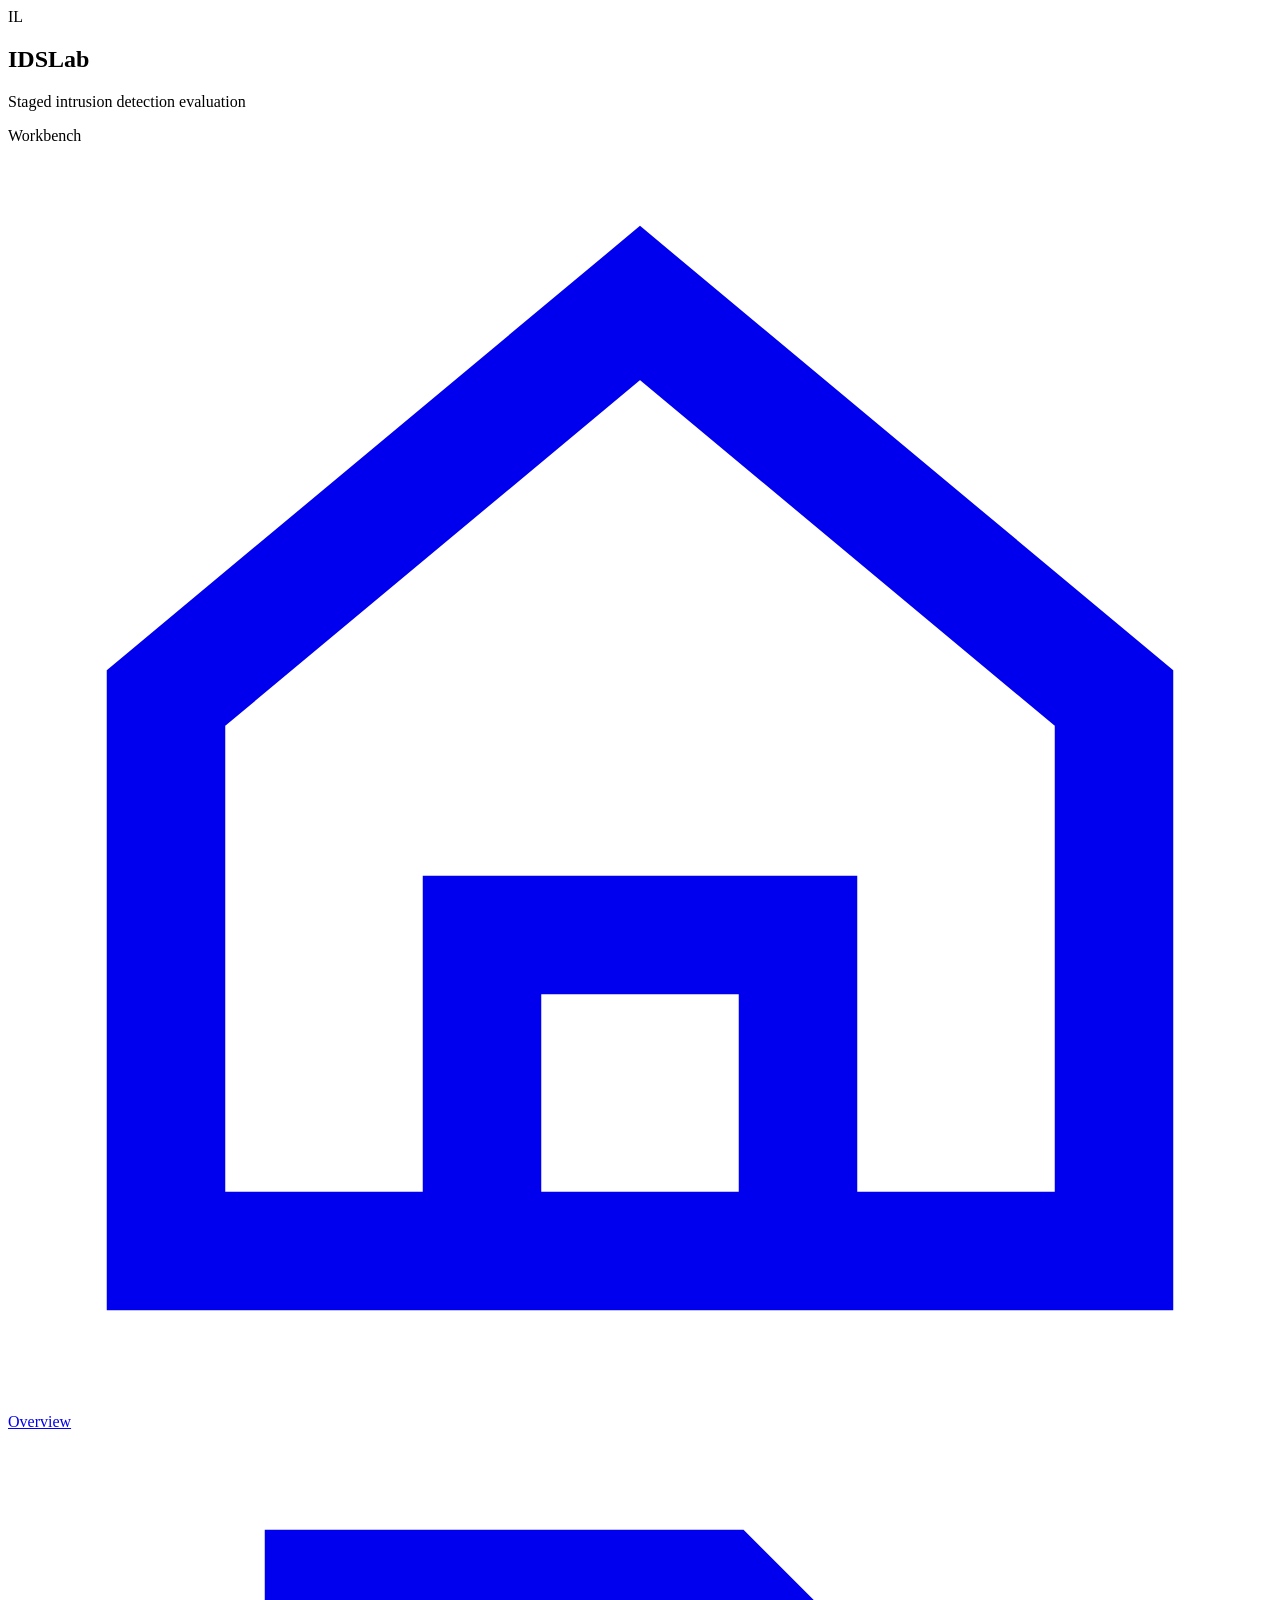
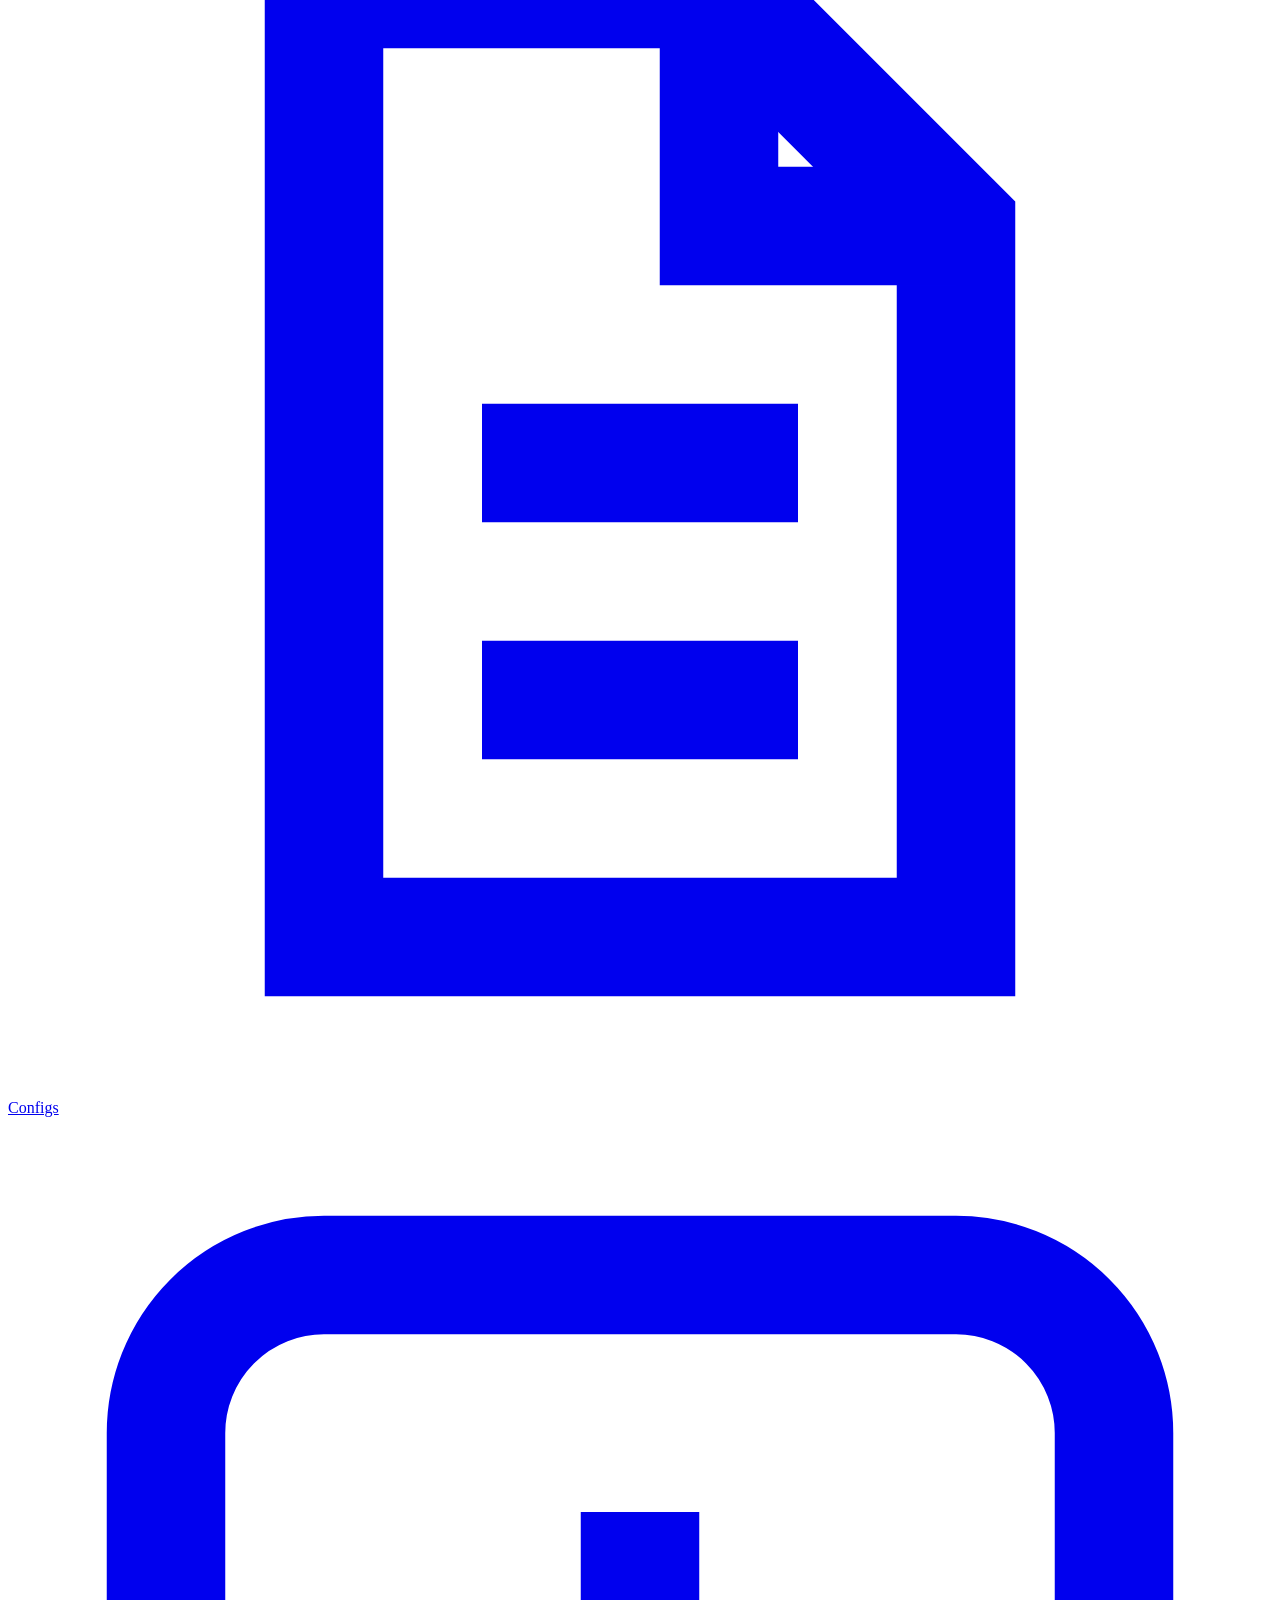
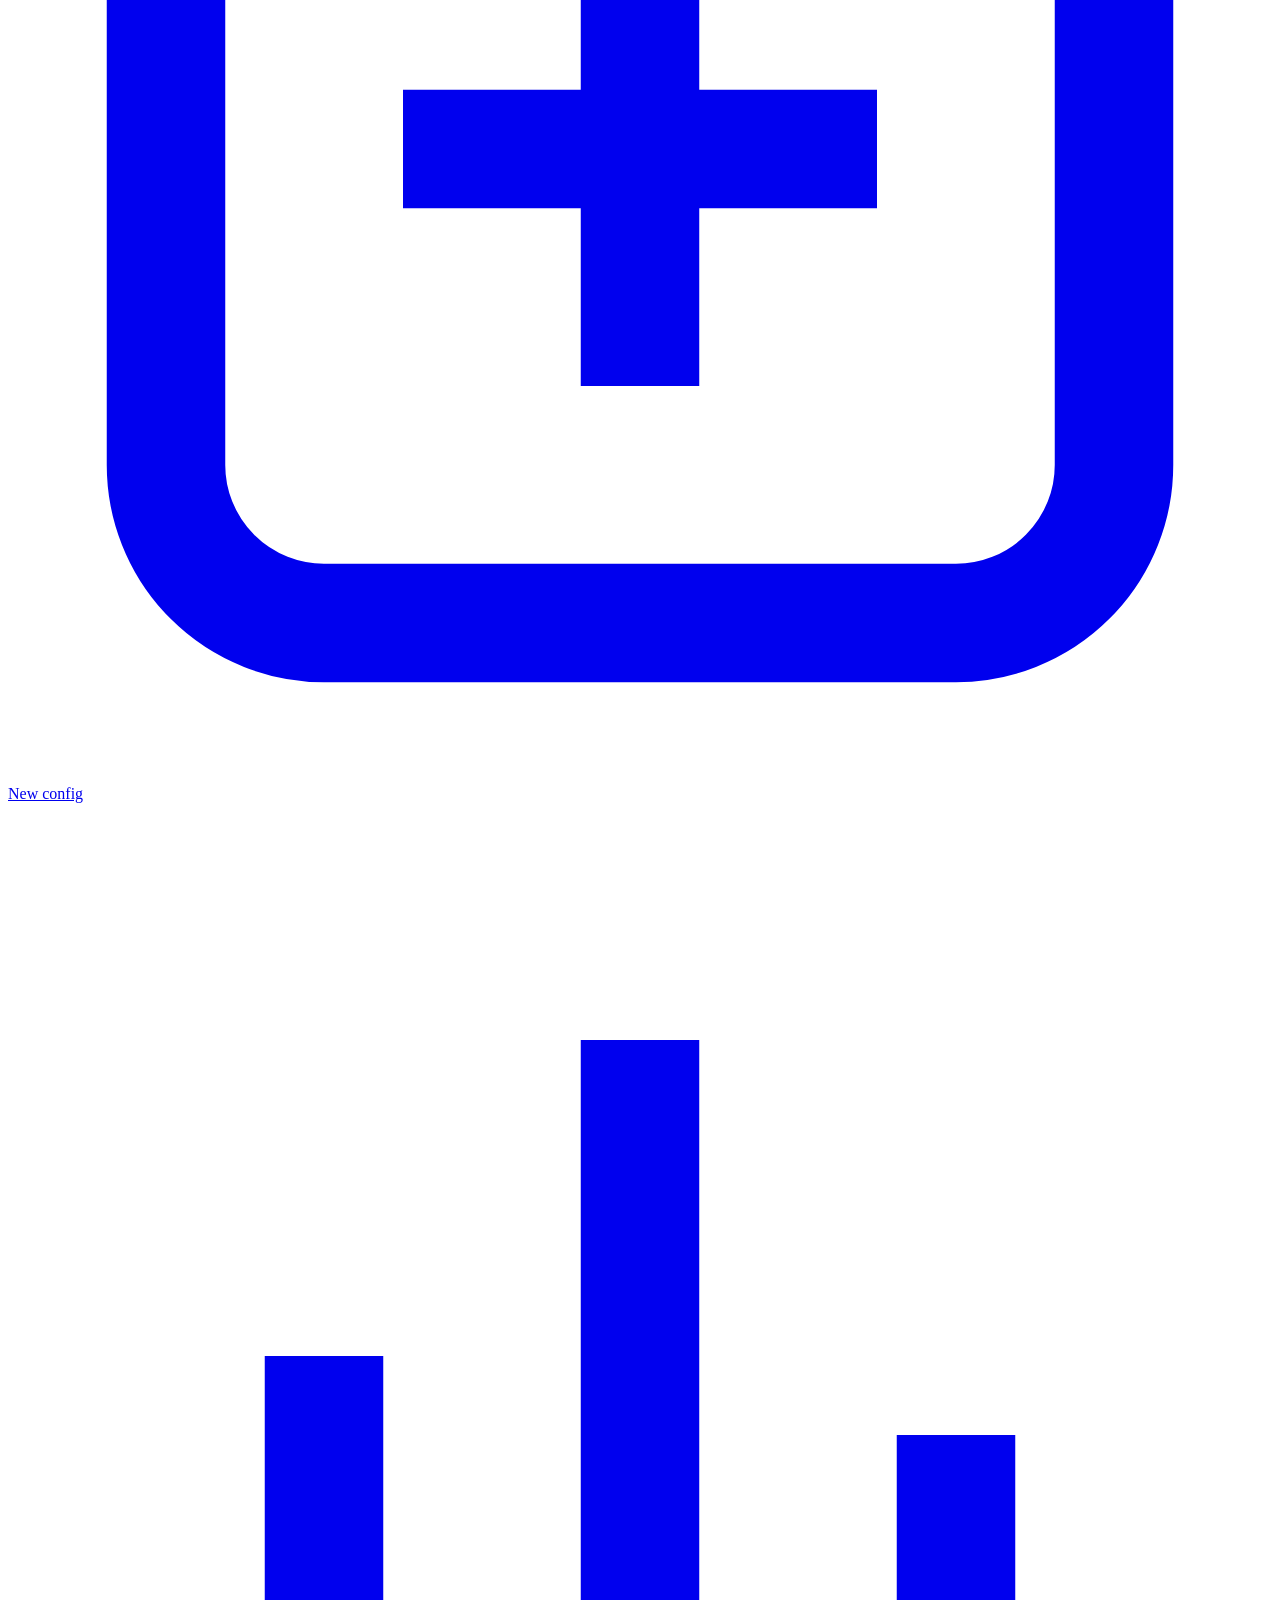
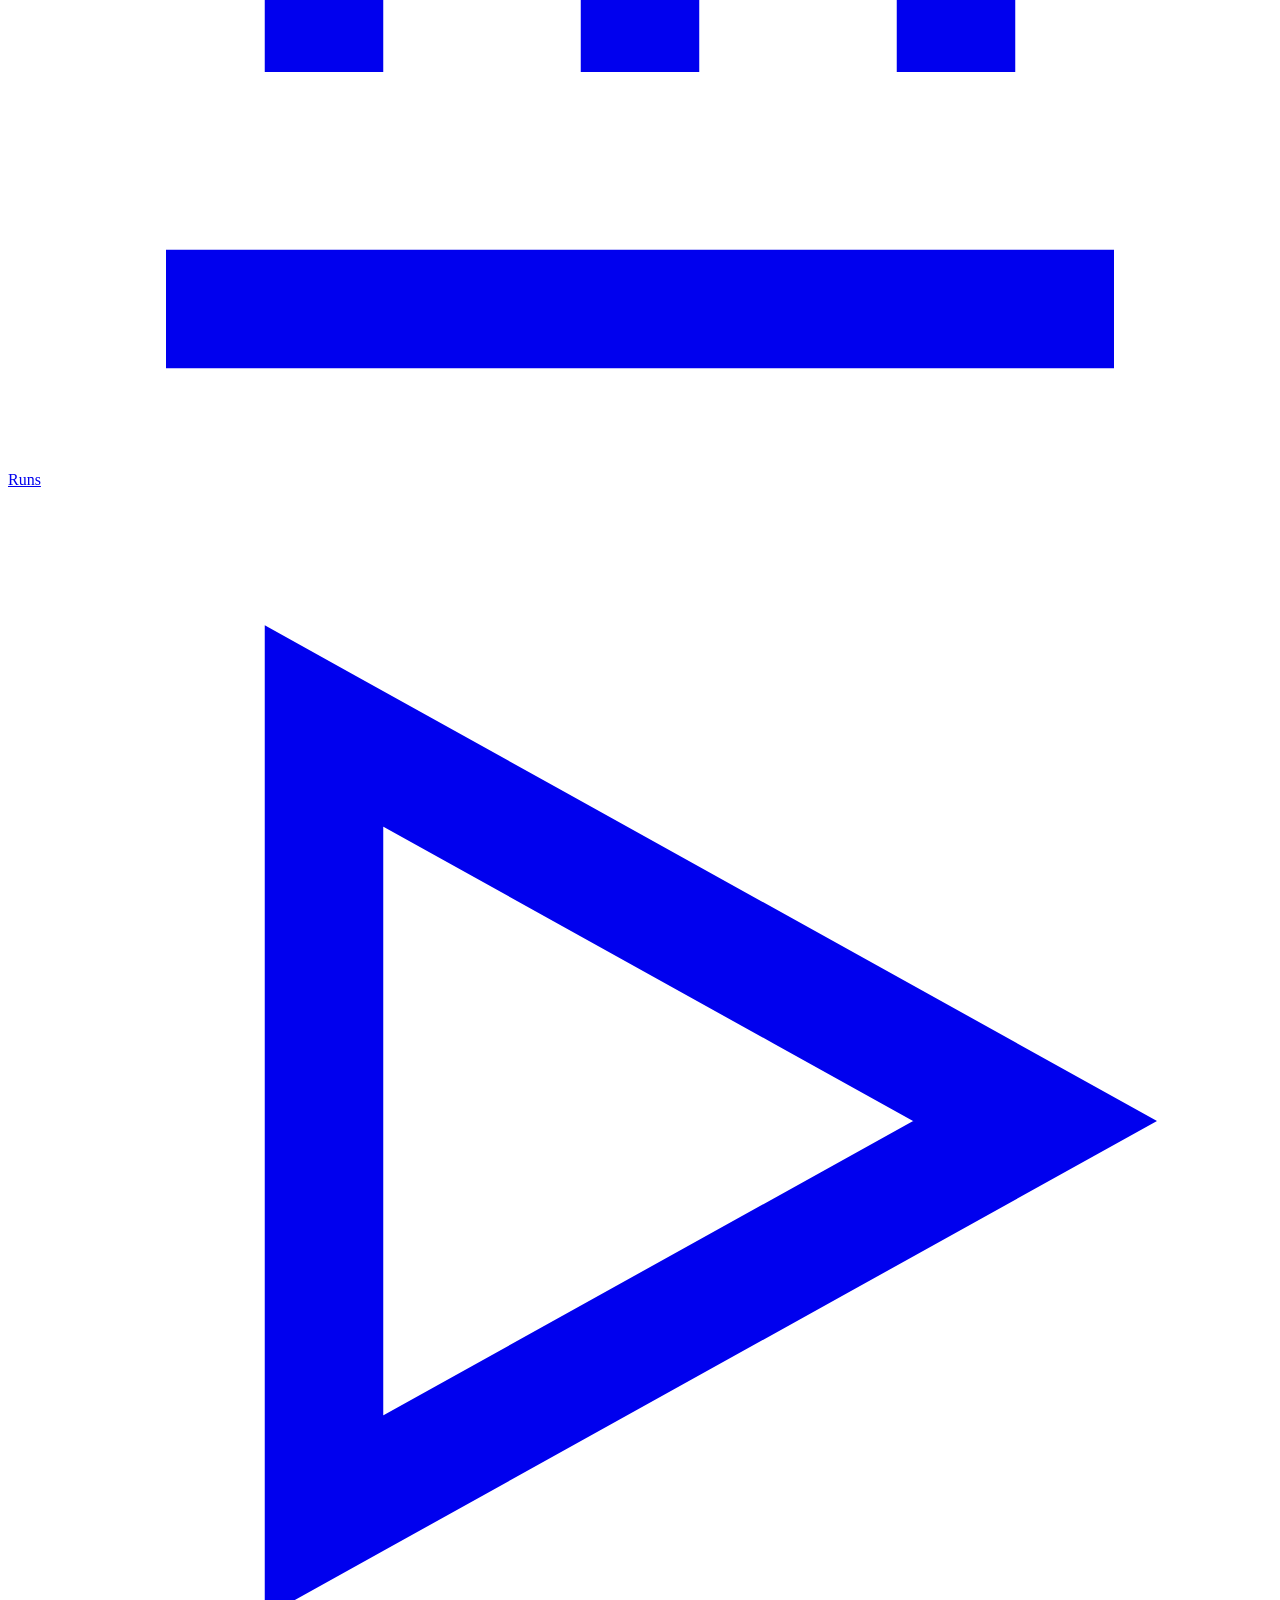
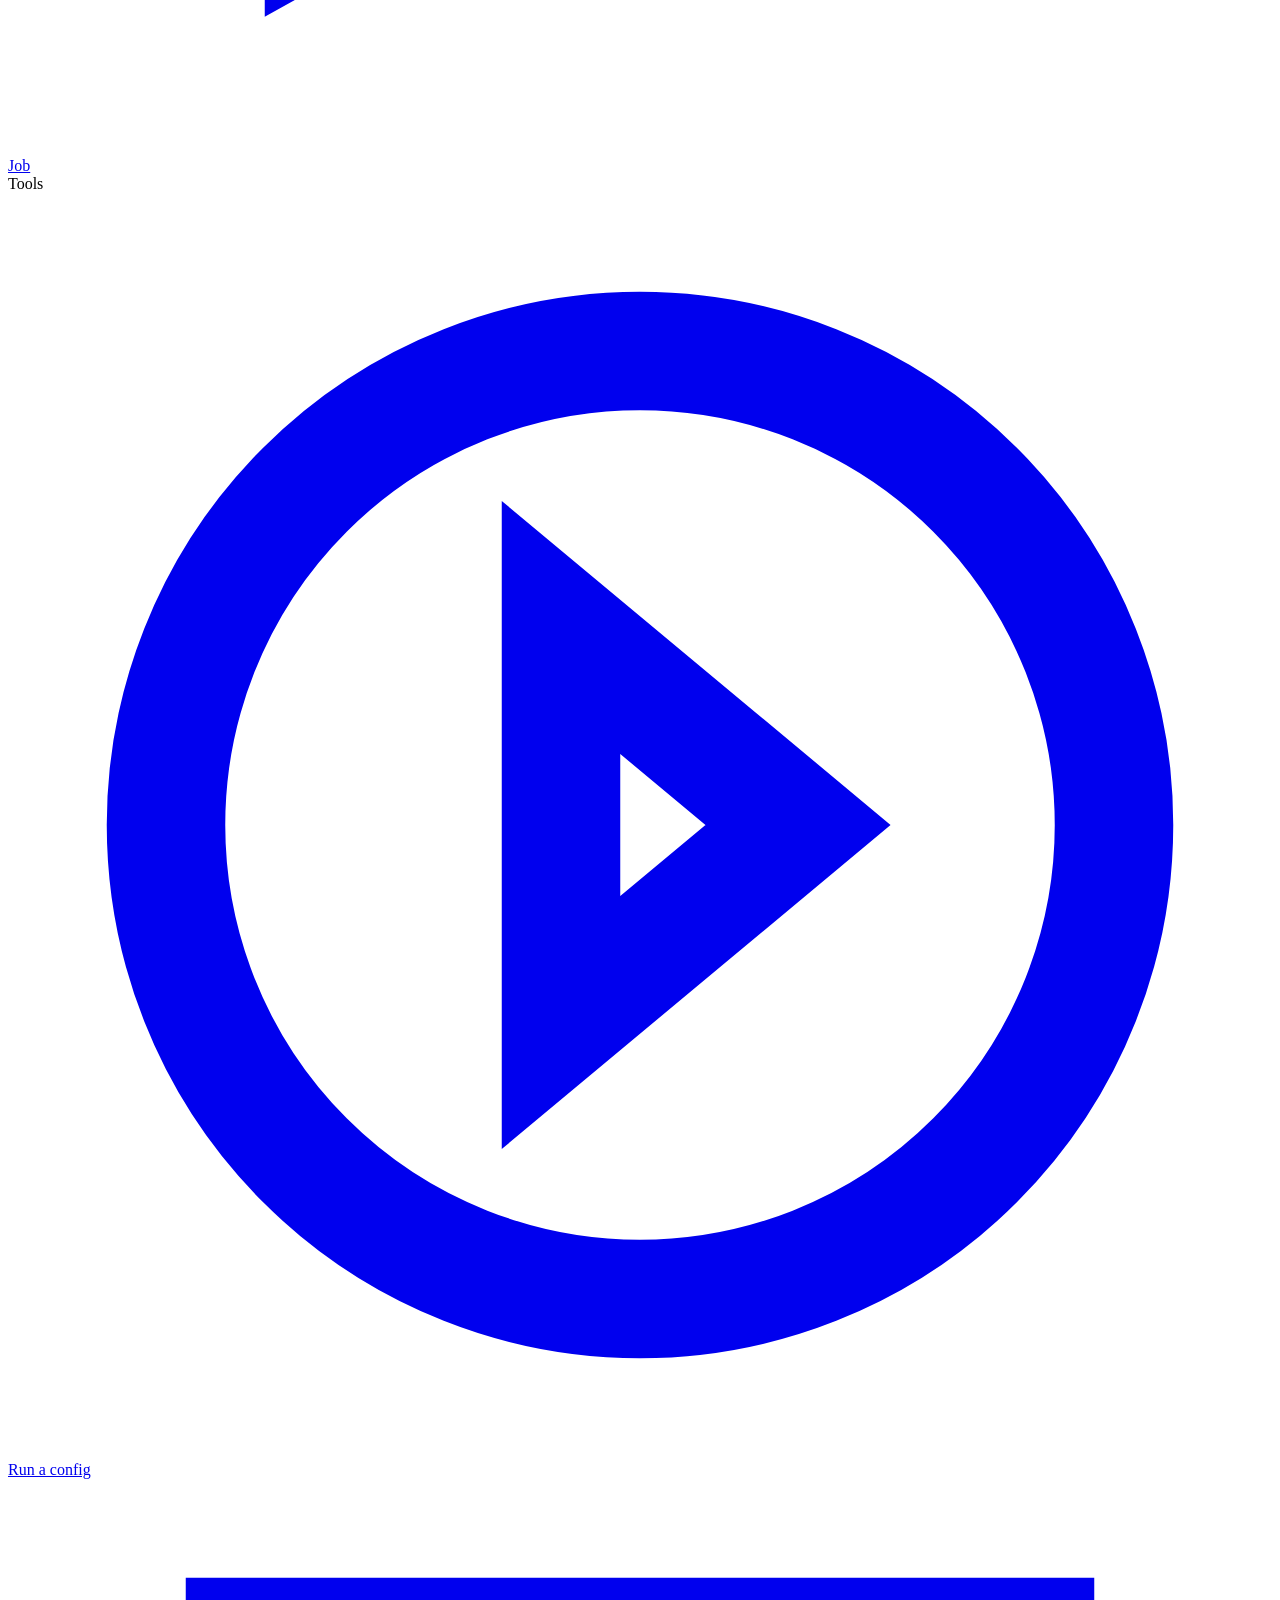
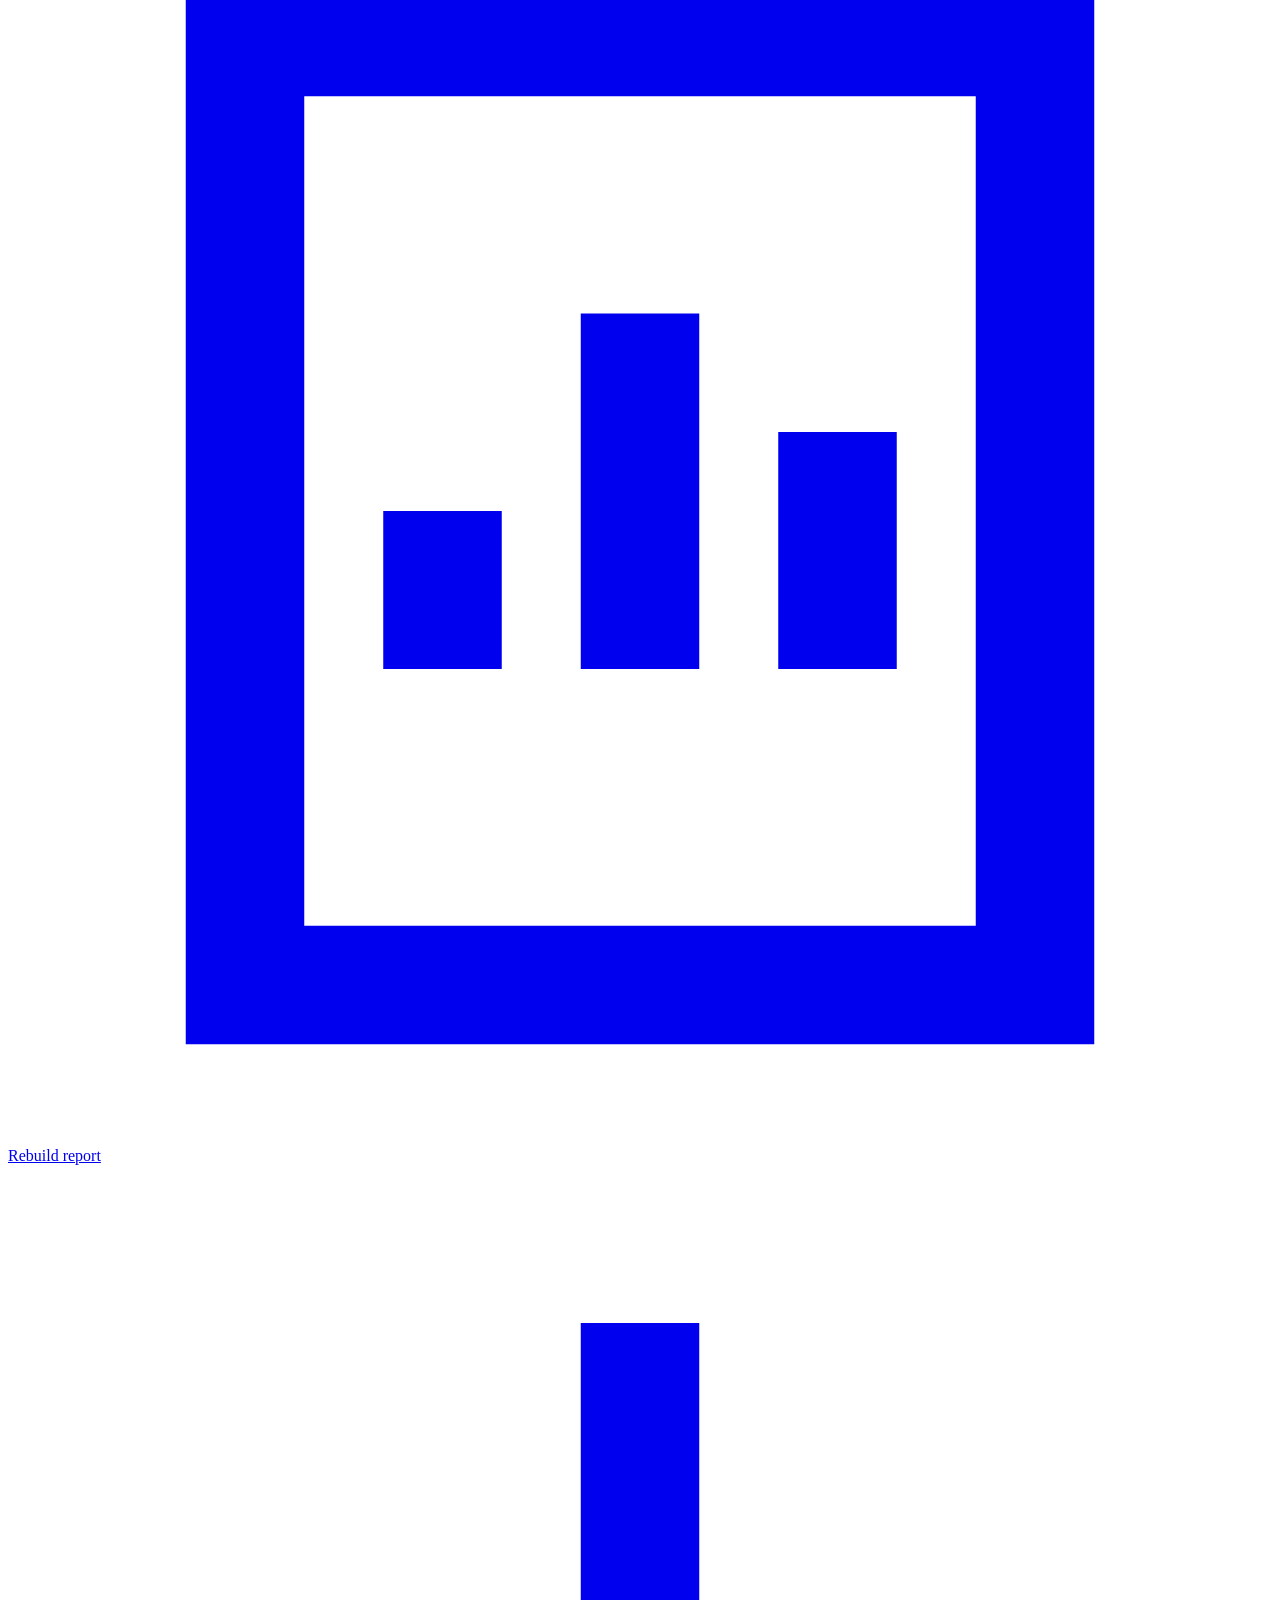
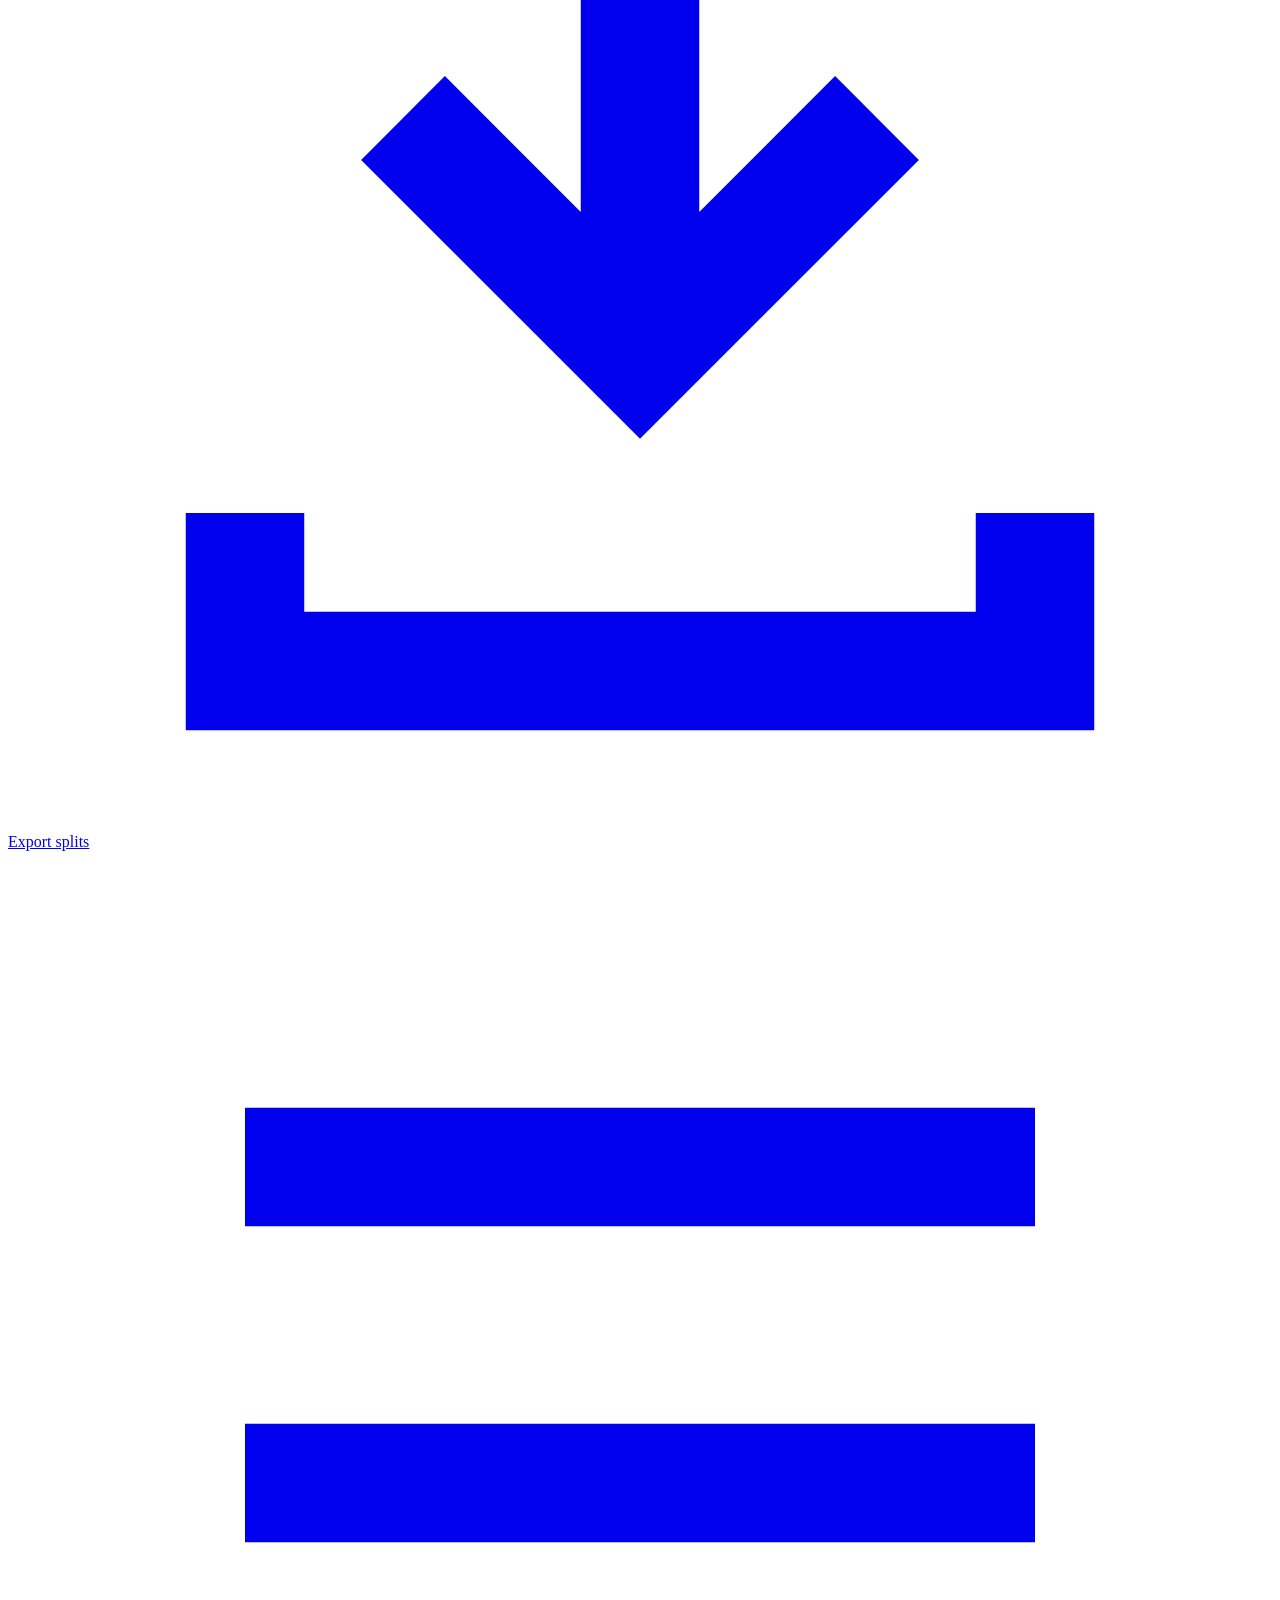
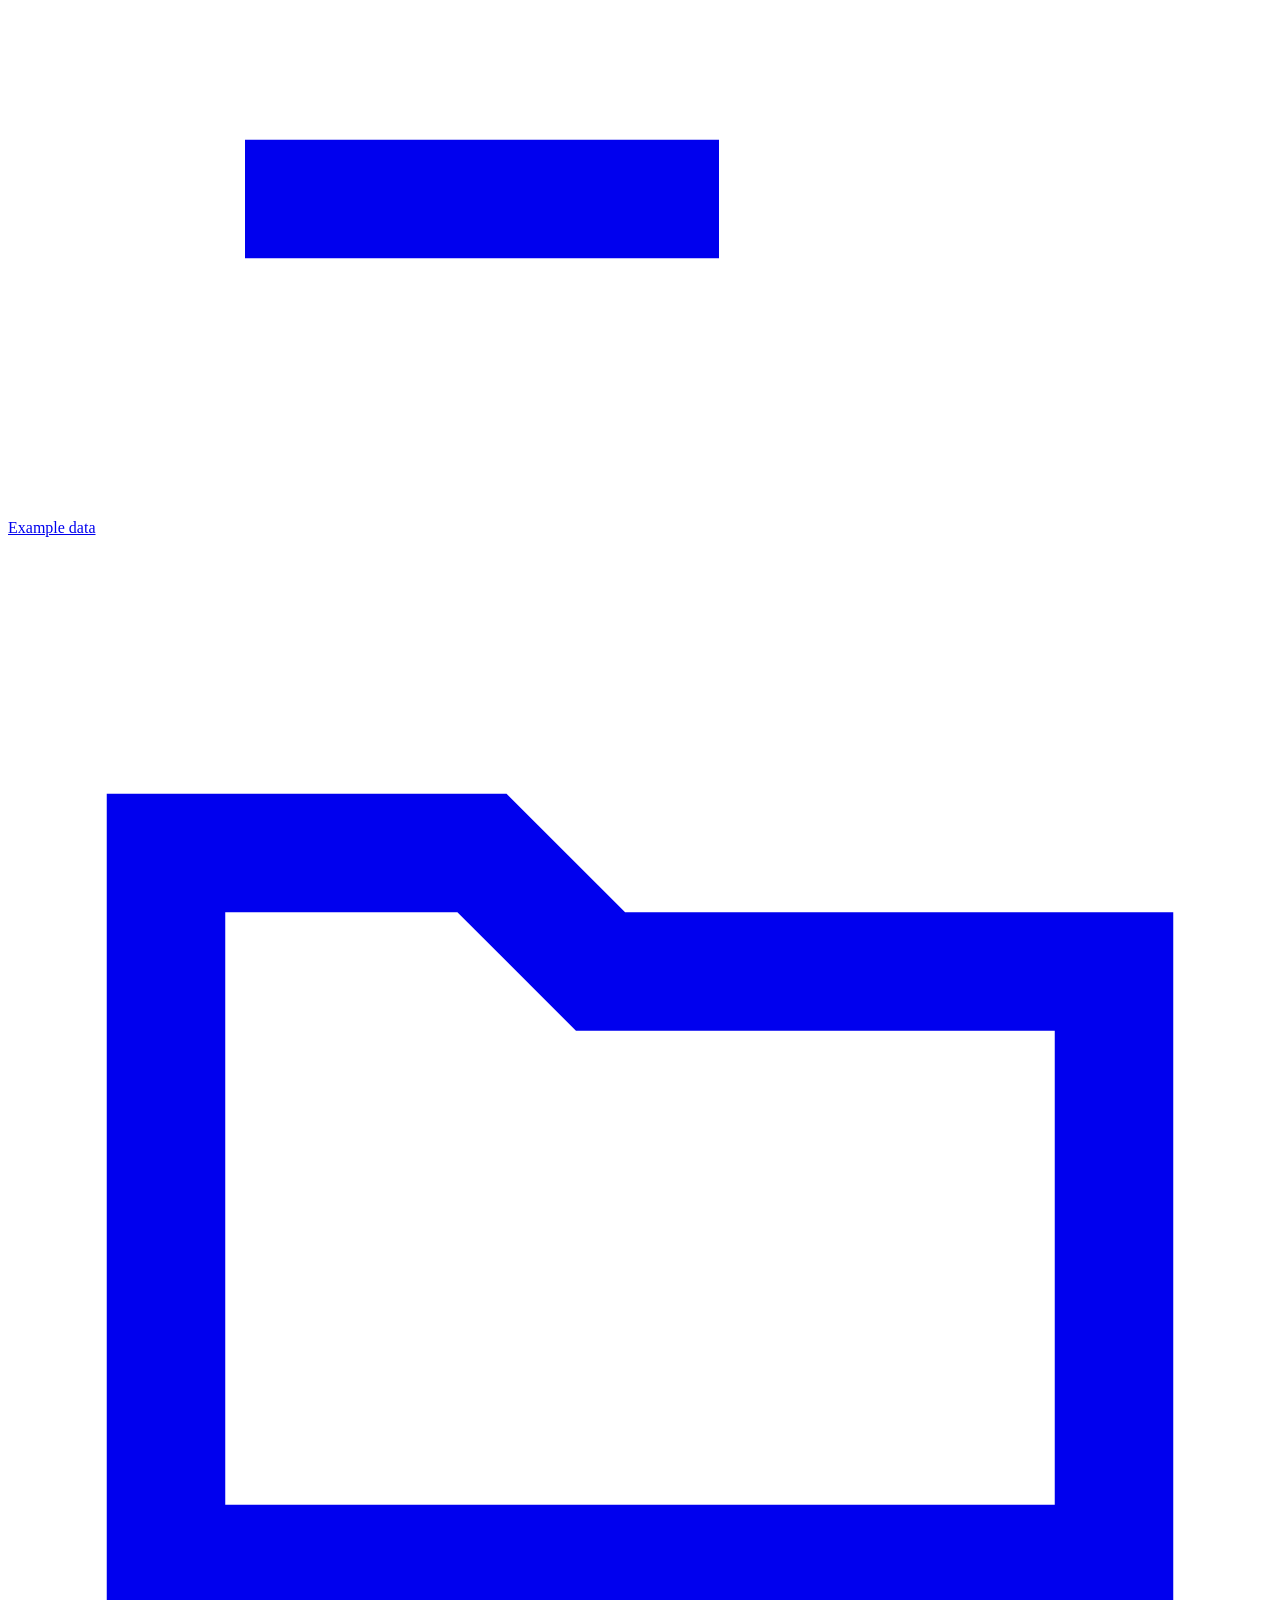
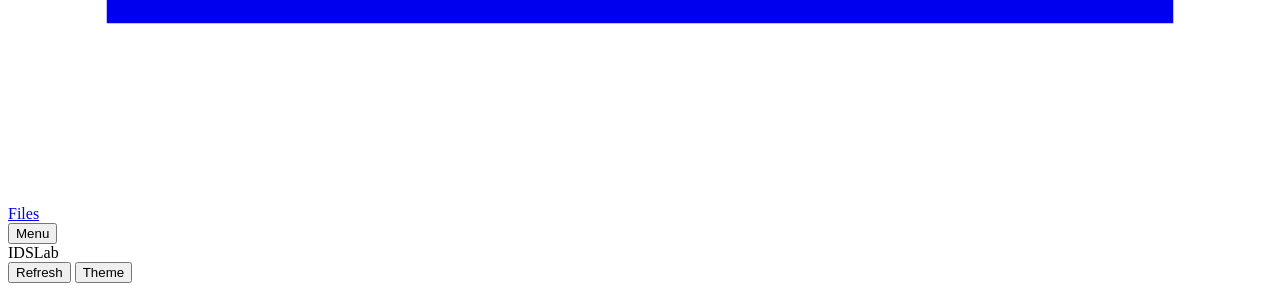
==== src/idslab/dashboard/static/index.html @ fff51536 "Add web dashboard covering every CLI command idslab dashboard serves a local page over one workspace" ====
<!doctype html>
<!-- SPDX-License-Identifier: AGPL-3.0-or-later -->
<!-- Copyright (C) 2026 hashtagRR -->
<html lang="en">
<head>
<meta charset="utf-8">
<meta name="viewport" content="width=device-width, initial-scale=1">
<title>IDSLab Dashboard</title>
<link rel="icon" href="data:,">
<link rel="stylesheet" href="/static/styles.css">
</head>
<body>
<div class="app" id="app">
  <aside class="sidebar" id="sidebar">
    <div class="brand">
      <div class="brand-mark">IL</div>
      <div><h1>IDSLab</h1><p>Staged intrusion detection evaluation</p></div>
    </div>
    <nav class="nav" aria-label="Main">
      <div class="nav-label">Workbench</div>
      <a href="#/" data-nav="overview"><svg viewBox="0 0 16 16" fill="none" stroke="currentColor" stroke-width="1.5"><path d="M2 7l6-5 6 5v7H2z"/><path d="M6 14v-4h4v4"/></svg><span>Overview</span></a>
      <a href="#/configs" data-nav="configs"><svg viewBox="0 0 16 16" fill="none" stroke="currentColor" stroke-width="1.5"><path d="M4 2h5l3 3v9H4z"/><path d="M9 2v3h3M6 8h4M6 11h4"/></svg><span>Configs</span></a>
      <a href="#/new" data-nav="new"><svg viewBox="0 0 16 16" fill="none" stroke="currentColor" stroke-width="1.5"><rect x="2" y="2" width="12" height="12" rx="2"/><path d="M8 5v6M5 8h6"/></svg><span>New config</span></a>
      <a href="#/runs" data-nav="runs"><svg viewBox="0 0 16 16" fill="none" stroke="currentColor" stroke-width="1.5"><path d="M2 14h12M4 11V7M8 11V3M12 11V8"/></svg><span>Runs</span></a>
      <a href="#/job" data-nav="job"><svg viewBox="0 0 16 16" fill="none" stroke="currentColor" stroke-width="1.5"><path d="M4 3l9 5-9 5z"/></svg><span>Job</span></a>
      <div class="nav-label">Tools</div>
      <a href="#/command/run" data-nav="command-run"><svg viewBox="0 0 16 16" fill="none" stroke="currentColor" stroke-width="1.5"><circle cx="8" cy="8" r="6"/><path d="M7 5.5l3 2.5-3 2.5z"/></svg><span>Run a config</span></a>
      <a href="#/command/report" data-nav="command-report"><svg viewBox="0 0 16 16" fill="none" stroke="currentColor" stroke-width="1.5"><path d="M3 2h10v12H3z"/><path d="M5.5 10V8M8 10V5.5M10.5 10V7"/></svg><span>Rebuild report</span></a>
      <a href="#/command/export-splits" data-nav="command-export-splits"><svg viewBox="0 0 16 16" fill="none" stroke="currentColor" stroke-width="1.5"><path d="M8 2v8M5 7l3 3 3-3"/><path d="M3 12v2h10v-2"/></svg><span>Export splits</span></a>
      <a href="#/example" data-nav="example"><svg viewBox="0 0 16 16" fill="none" stroke="currentColor" stroke-width="1.5"><path d="M3 4h10M3 8h10M3 12h6"/></svg><span>Example data</span></a>
      <a href="#/files" data-nav="files"><svg viewBox="0 0 16 16" fill="none" stroke="currentColor" stroke-width="1.5"><path d="M2 4h4l1.5 1.5H14V13H2z"/></svg><span>Files</span></a>
    </nav>
    <div class="side-foot" id="side-foot"></div>
  </aside>
  <div class="main">
    <header class="topbar">
      <button class="btn small menu-btn" id="menu-btn" type="button" aria-label="Open menu">Menu</button>
      <div class="crumbs" id="crumbs">IDSLab</div>
      <div class="spacer"></div>
      <button class="btn small" id="refresh-btn" type="button">Refresh</button>
      <button class="btn small" id="theme-btn" type="button" aria-label="Toggle color theme">Theme</button>
    </header>
    <main class="content" id="view" tabindex="-1"></main>
  </div>
</div>
<script type="module" src="/static/app.js"></script>
</body>
</html>
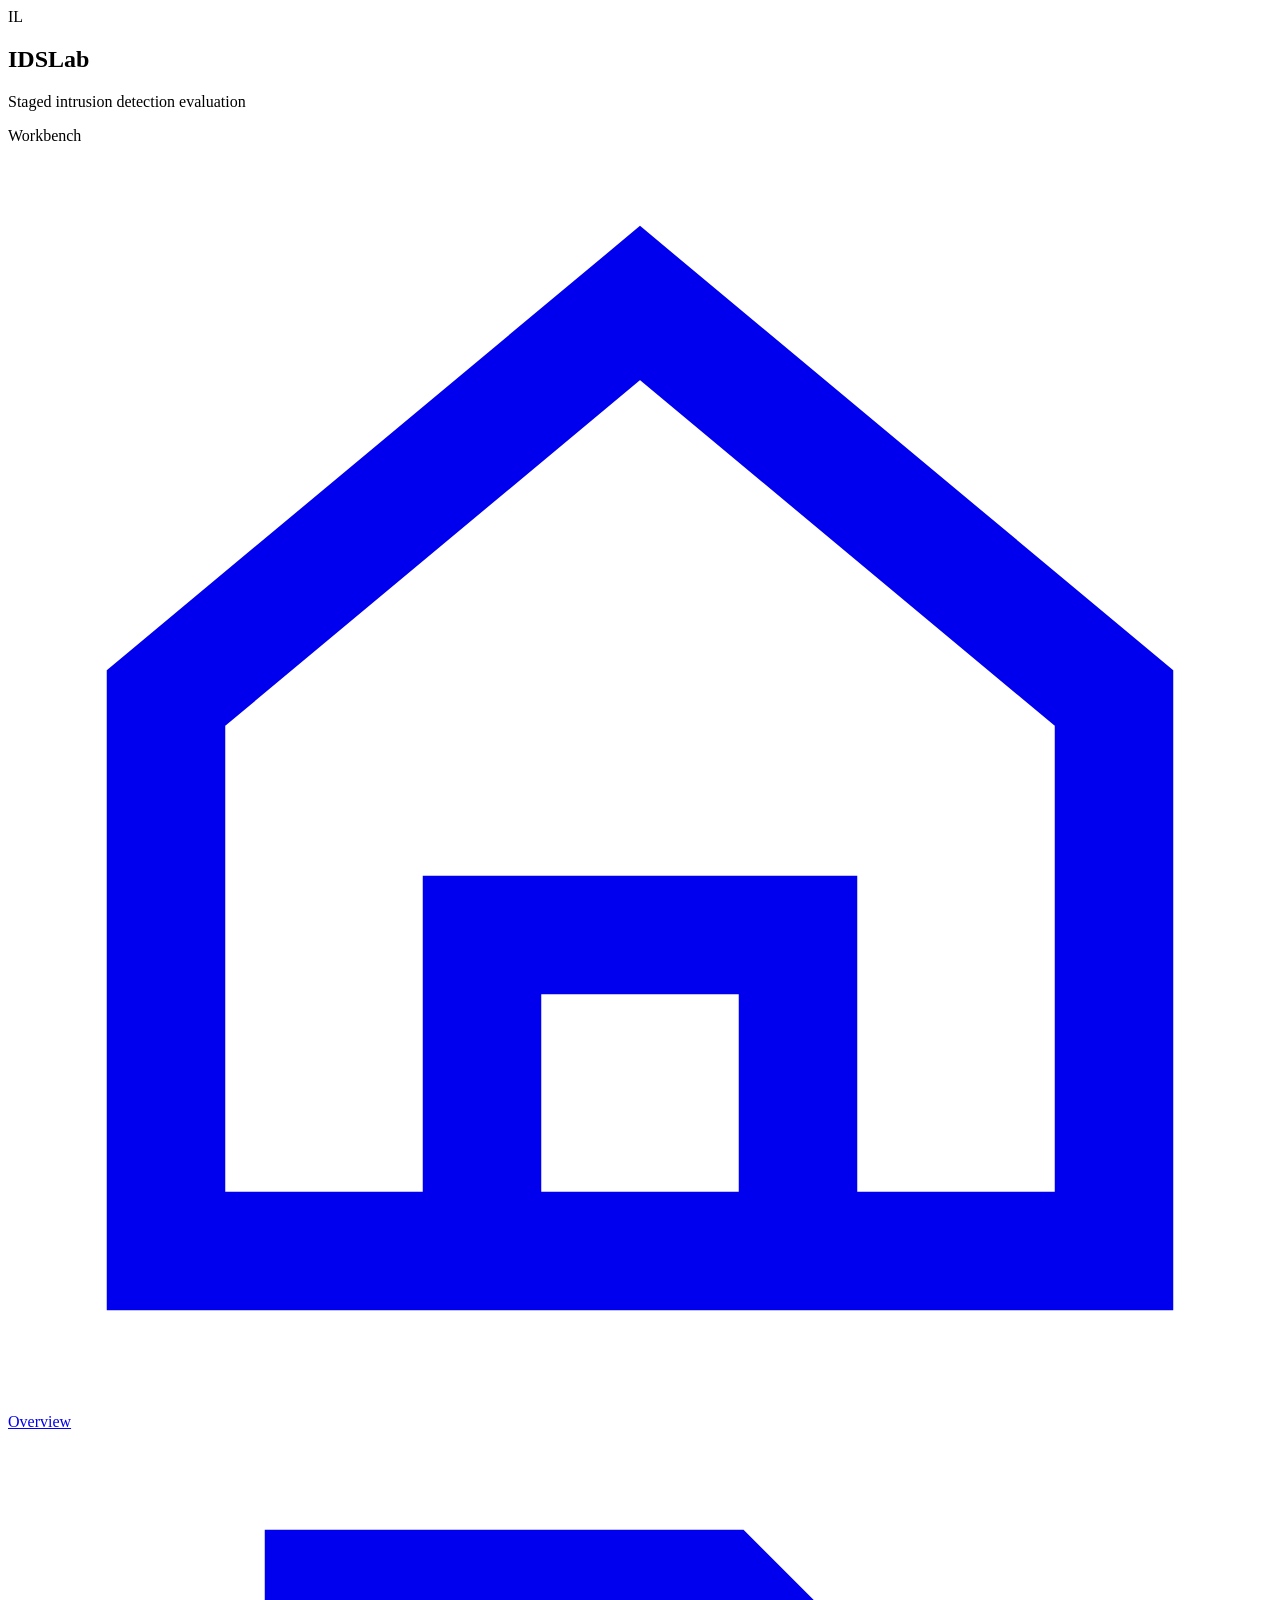
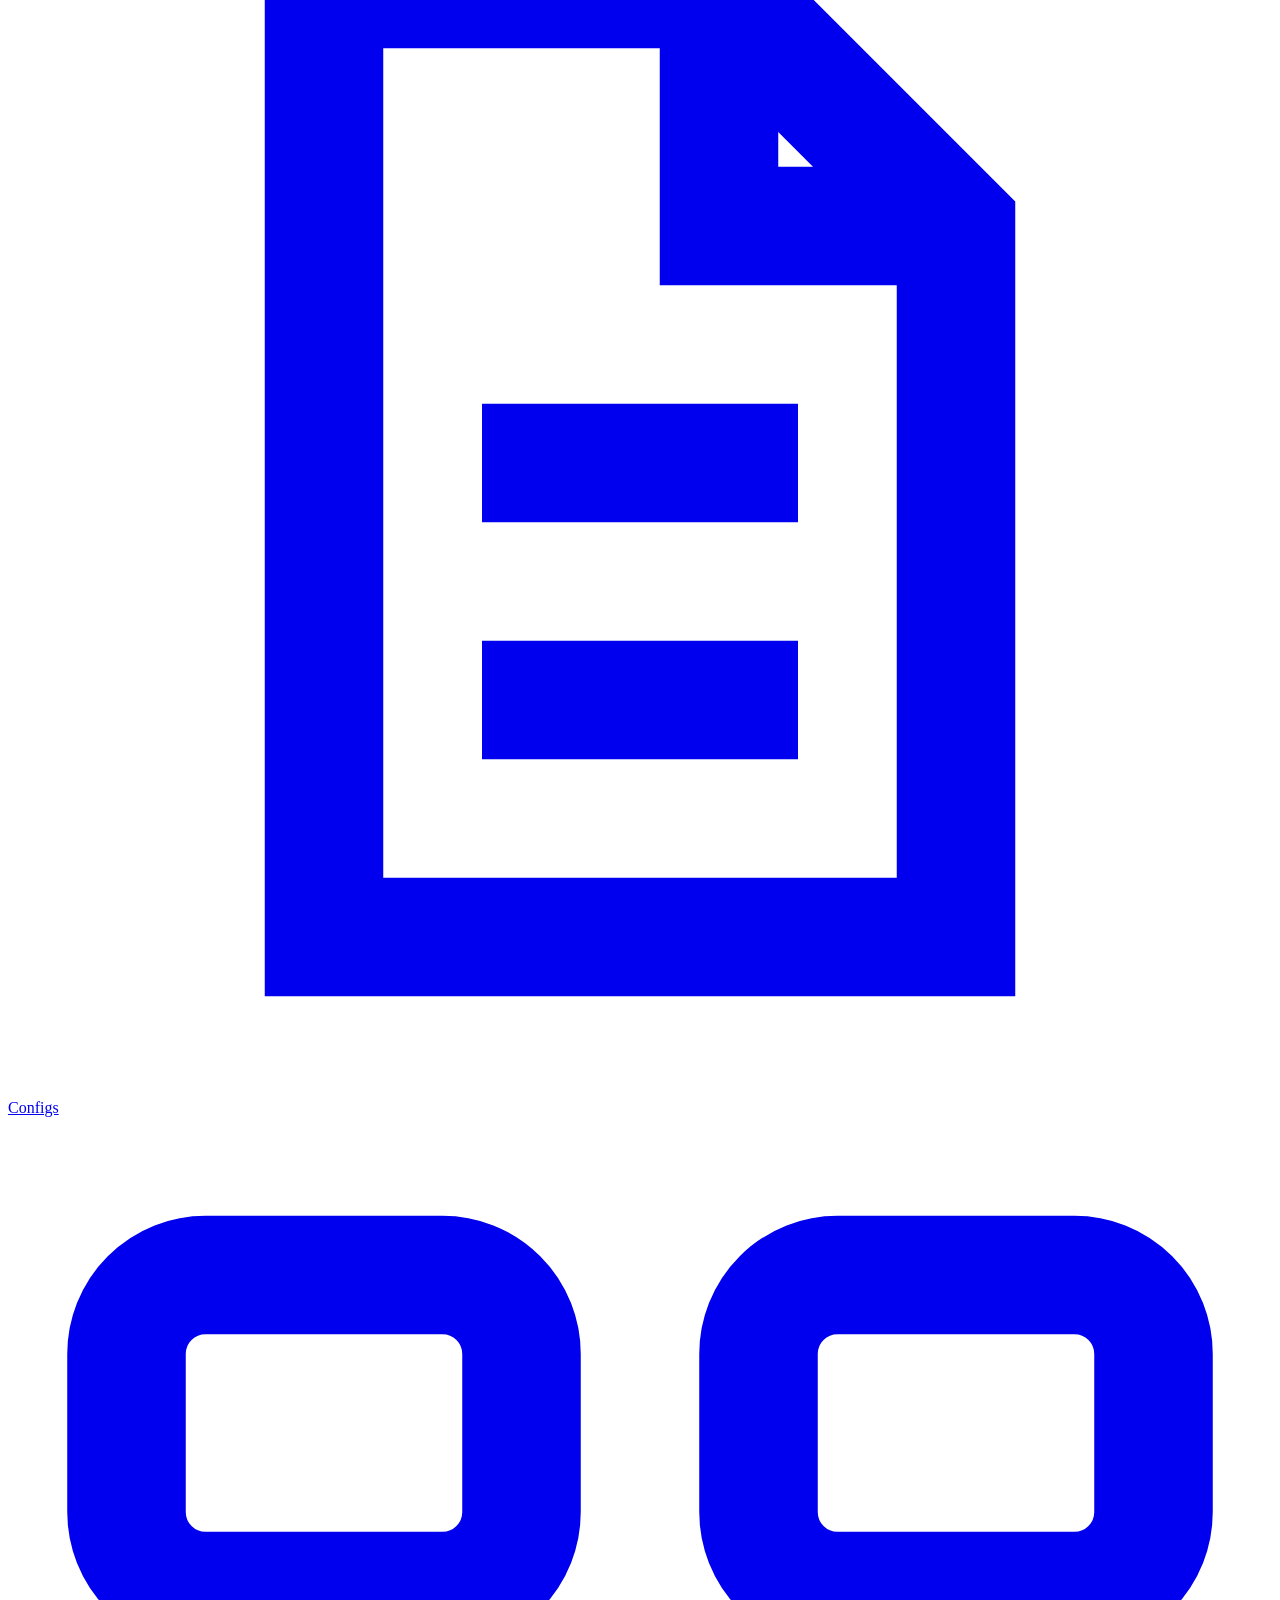
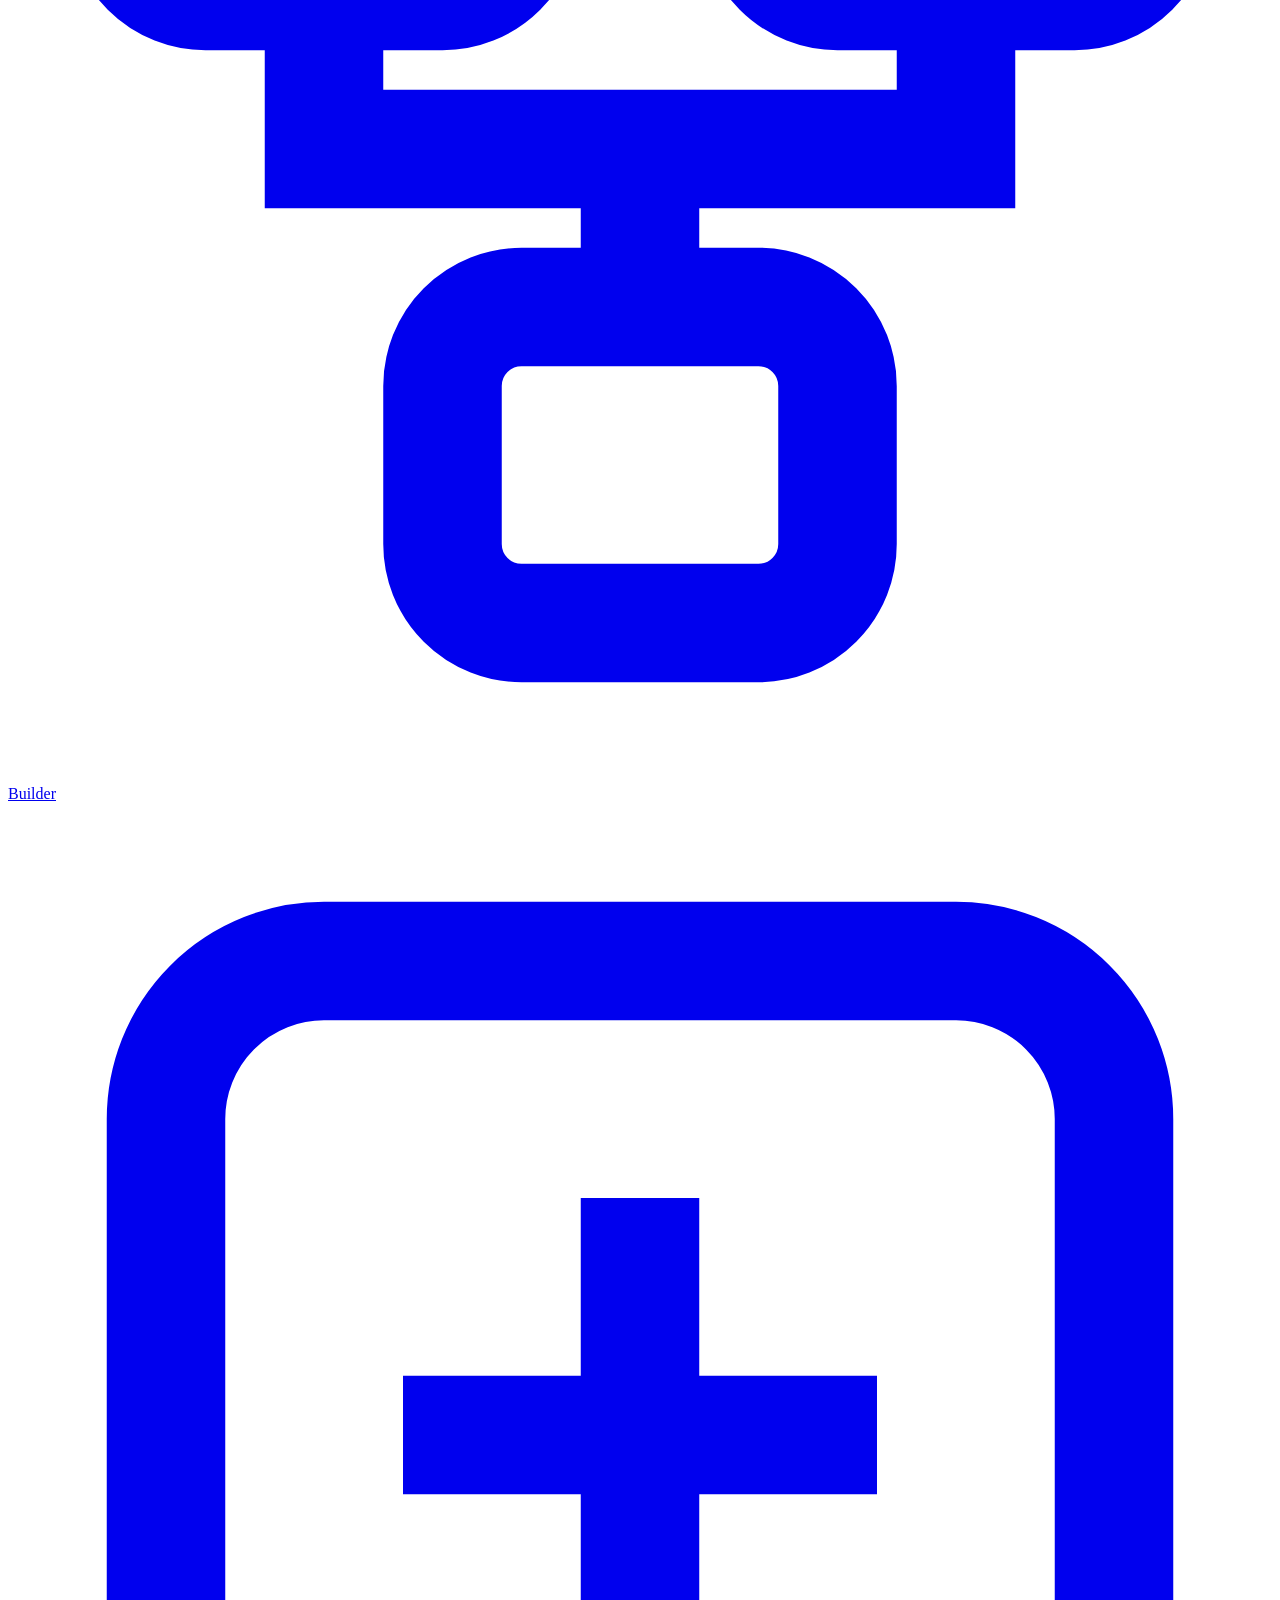
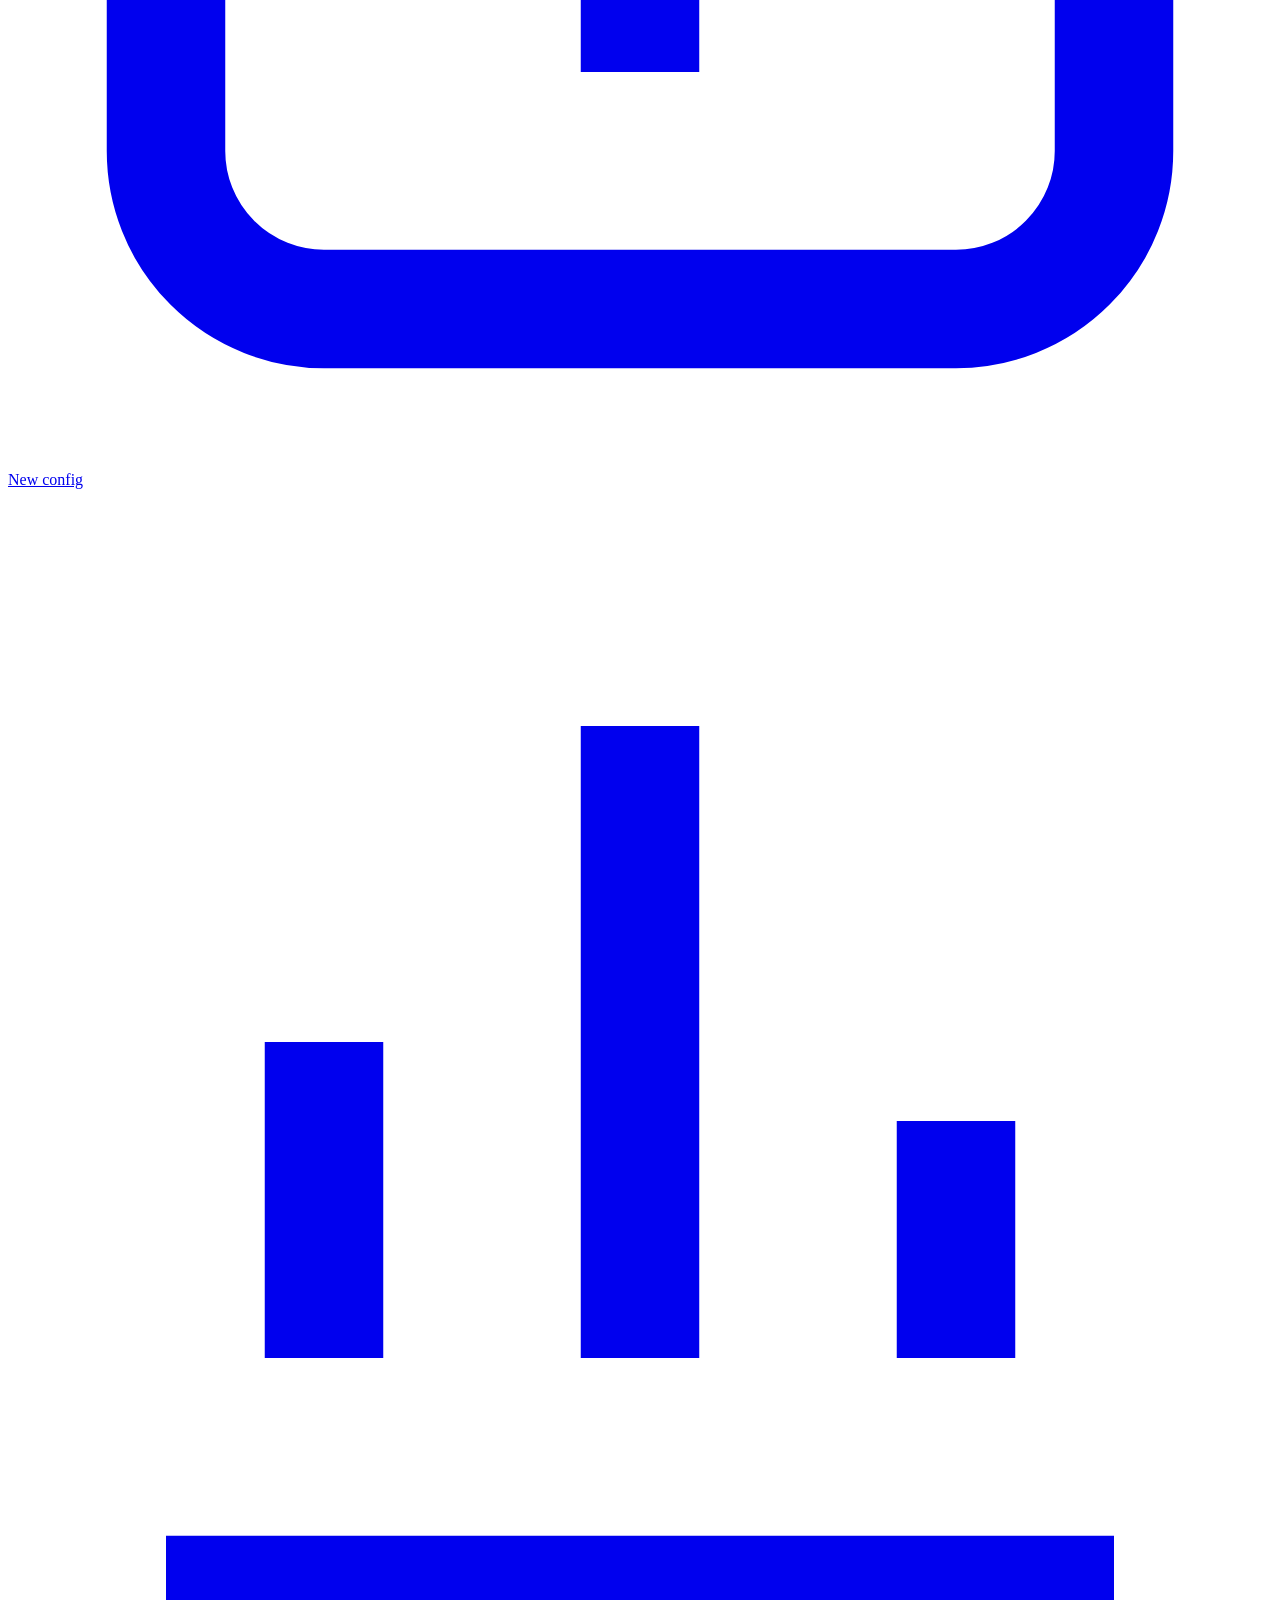
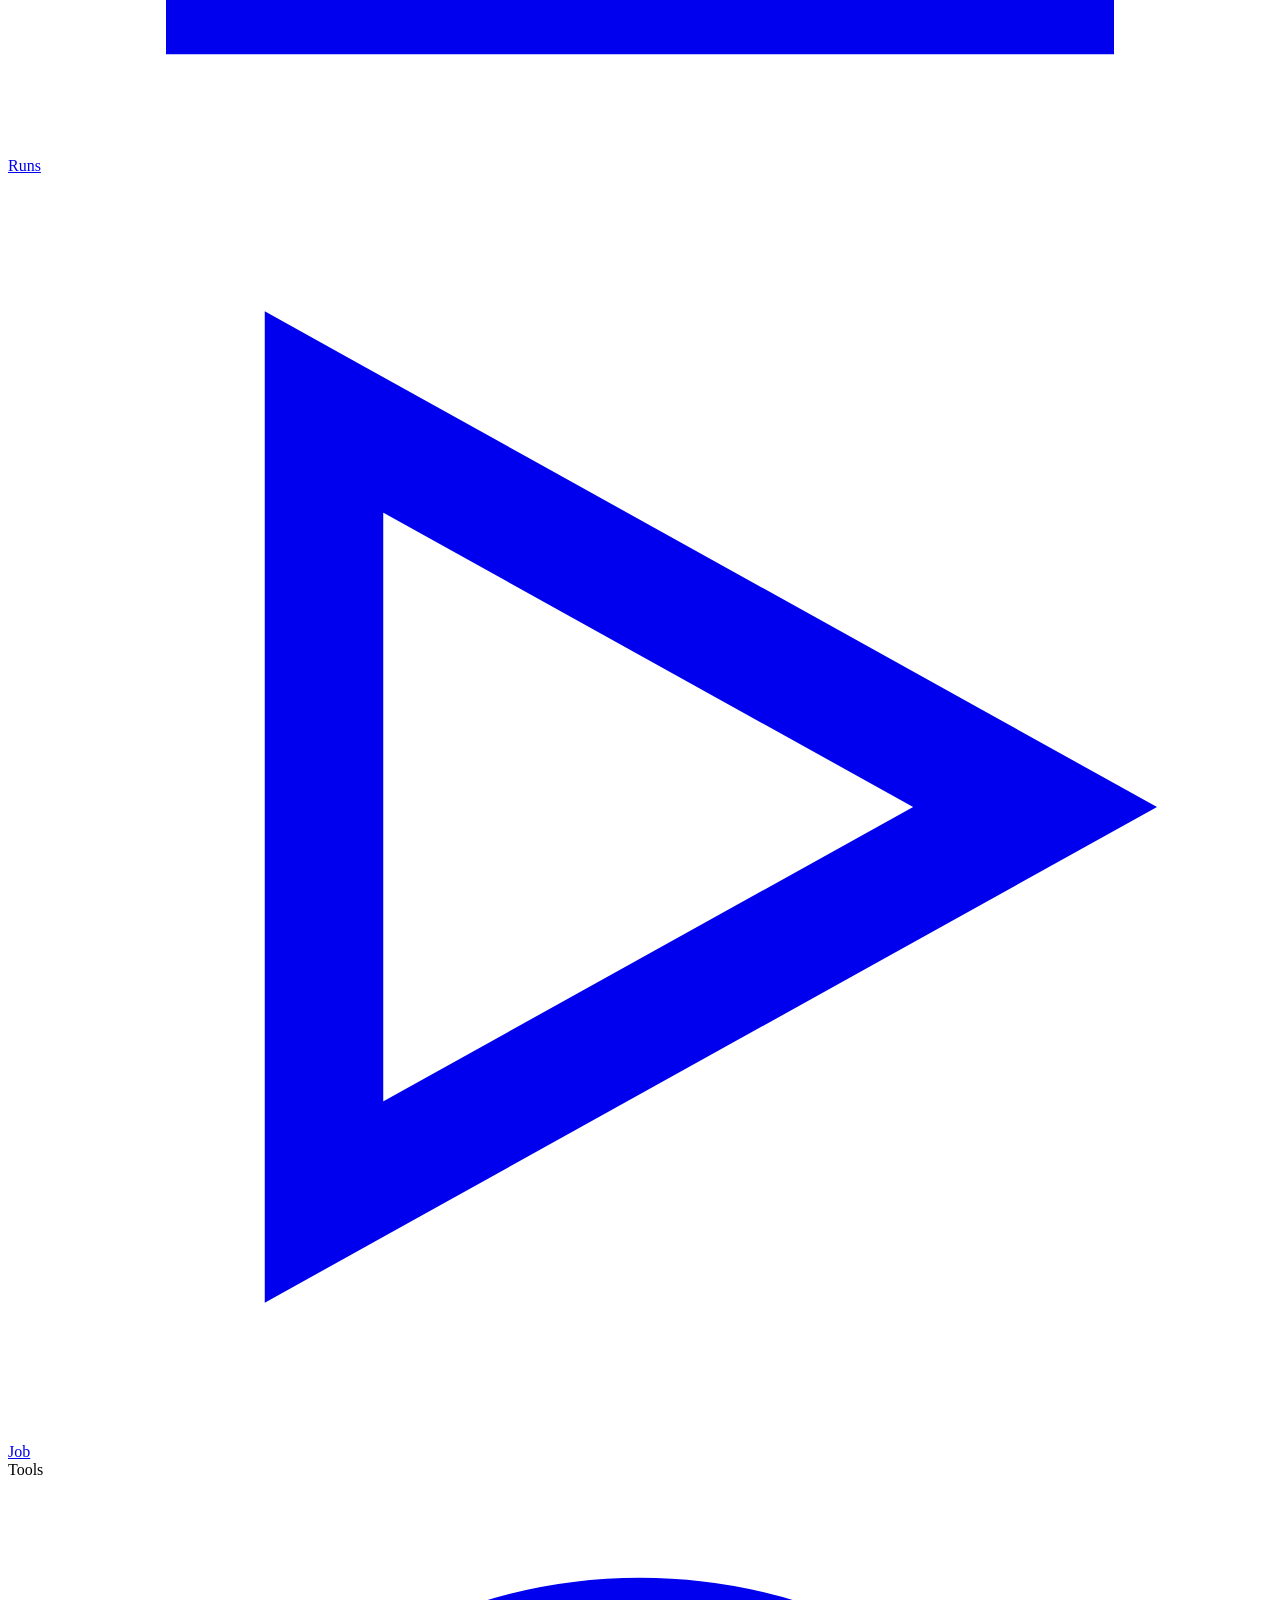
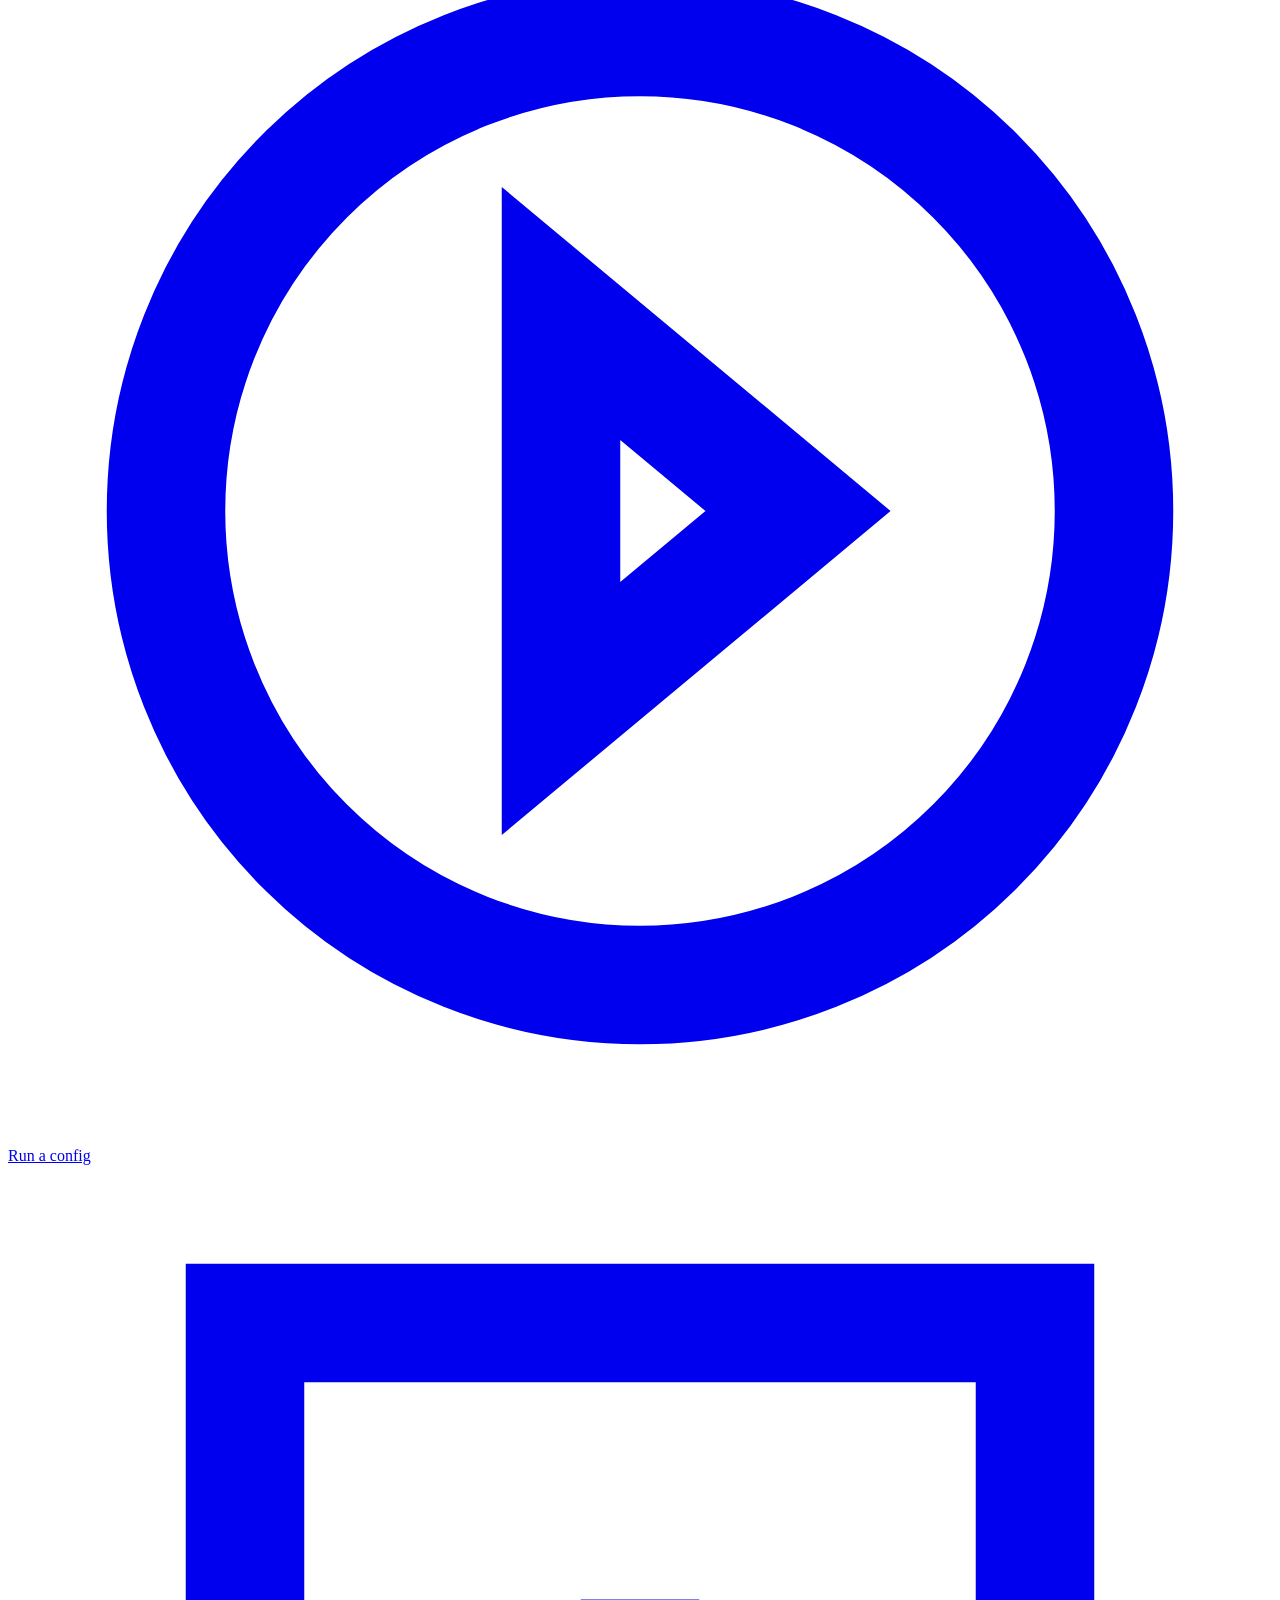
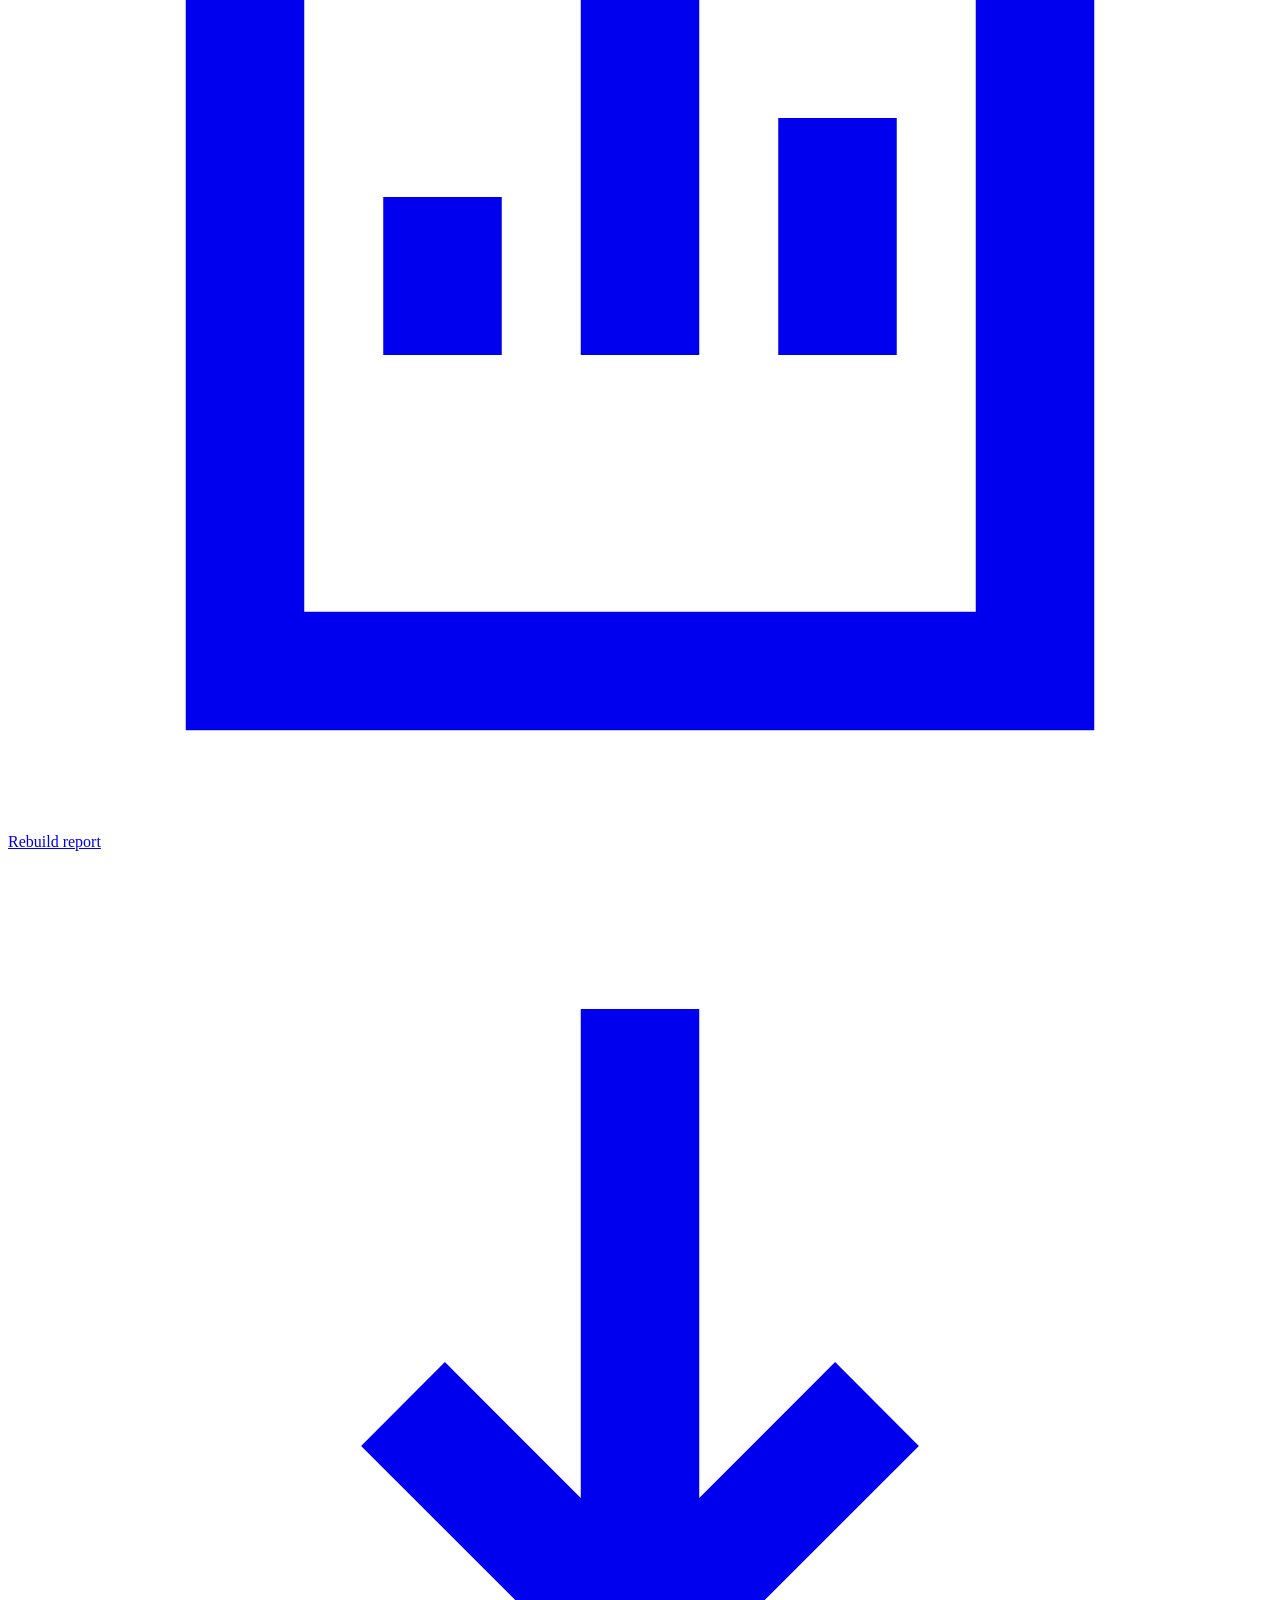
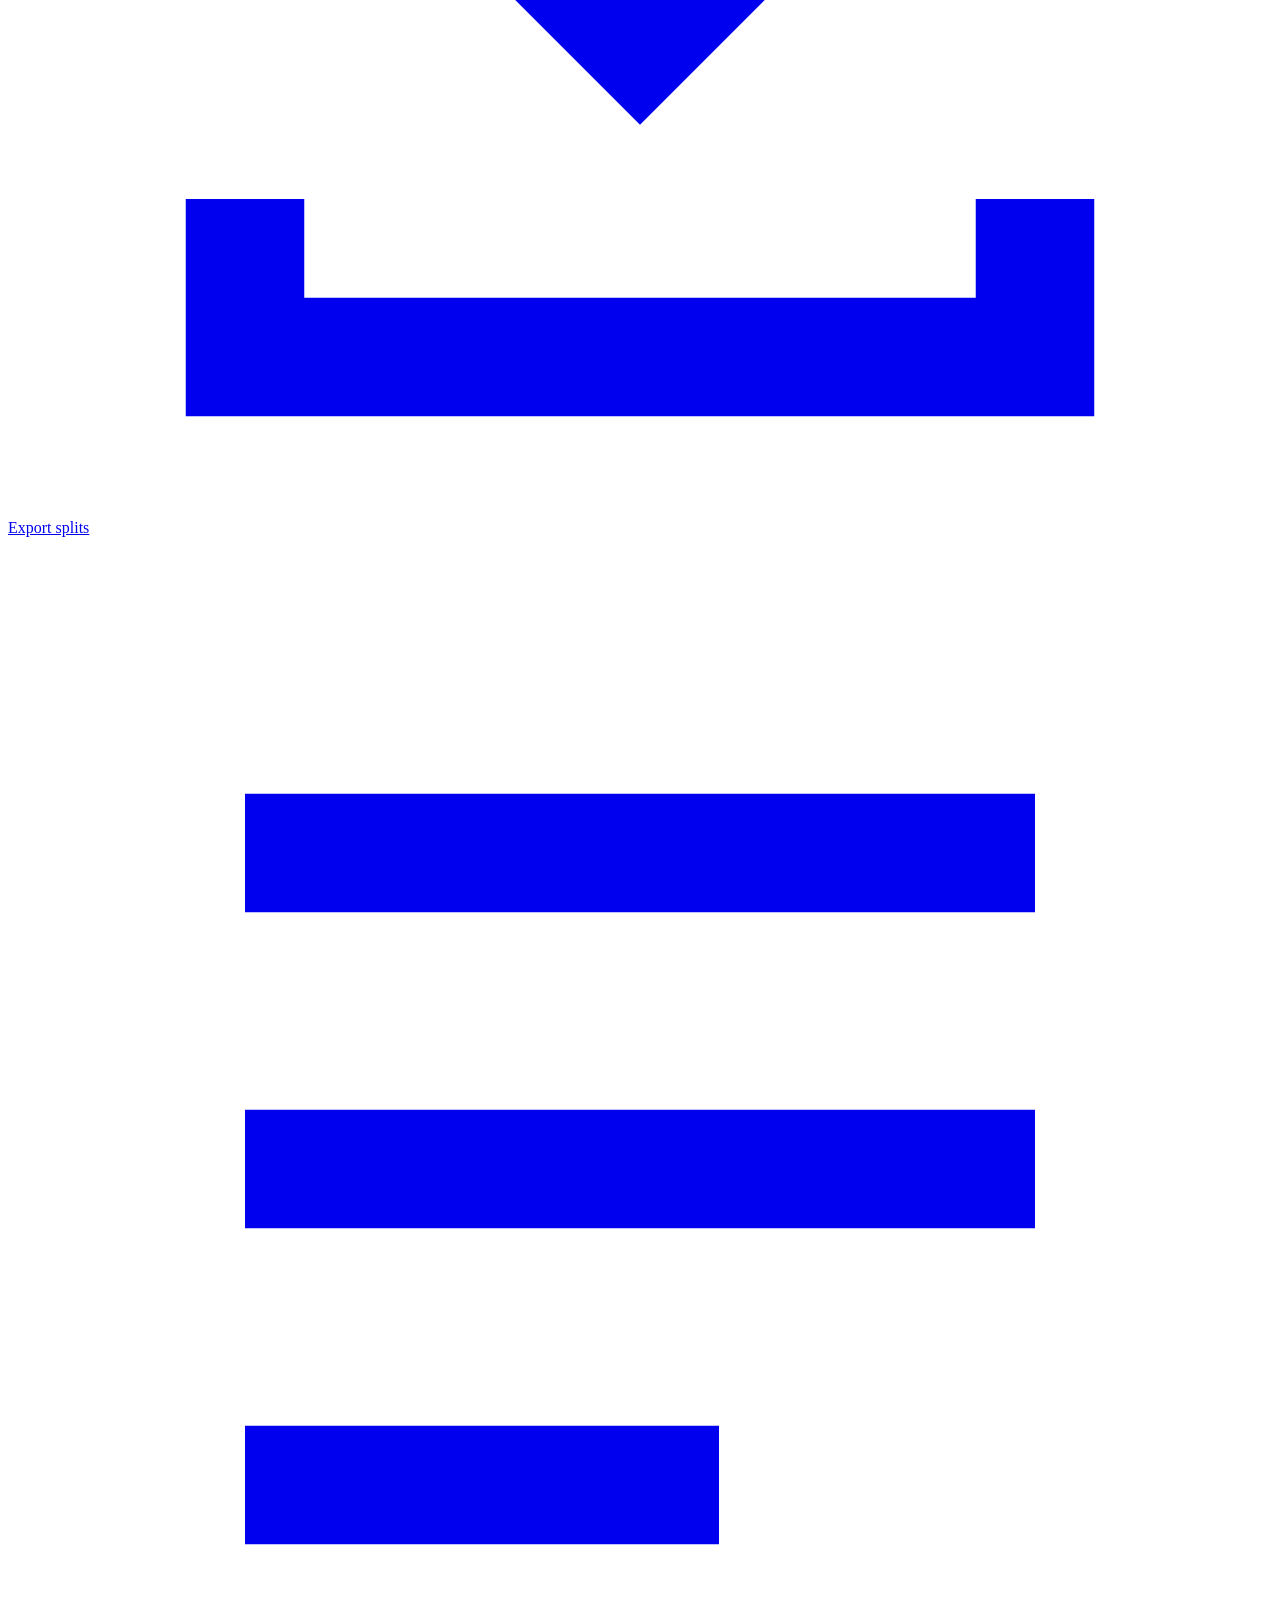
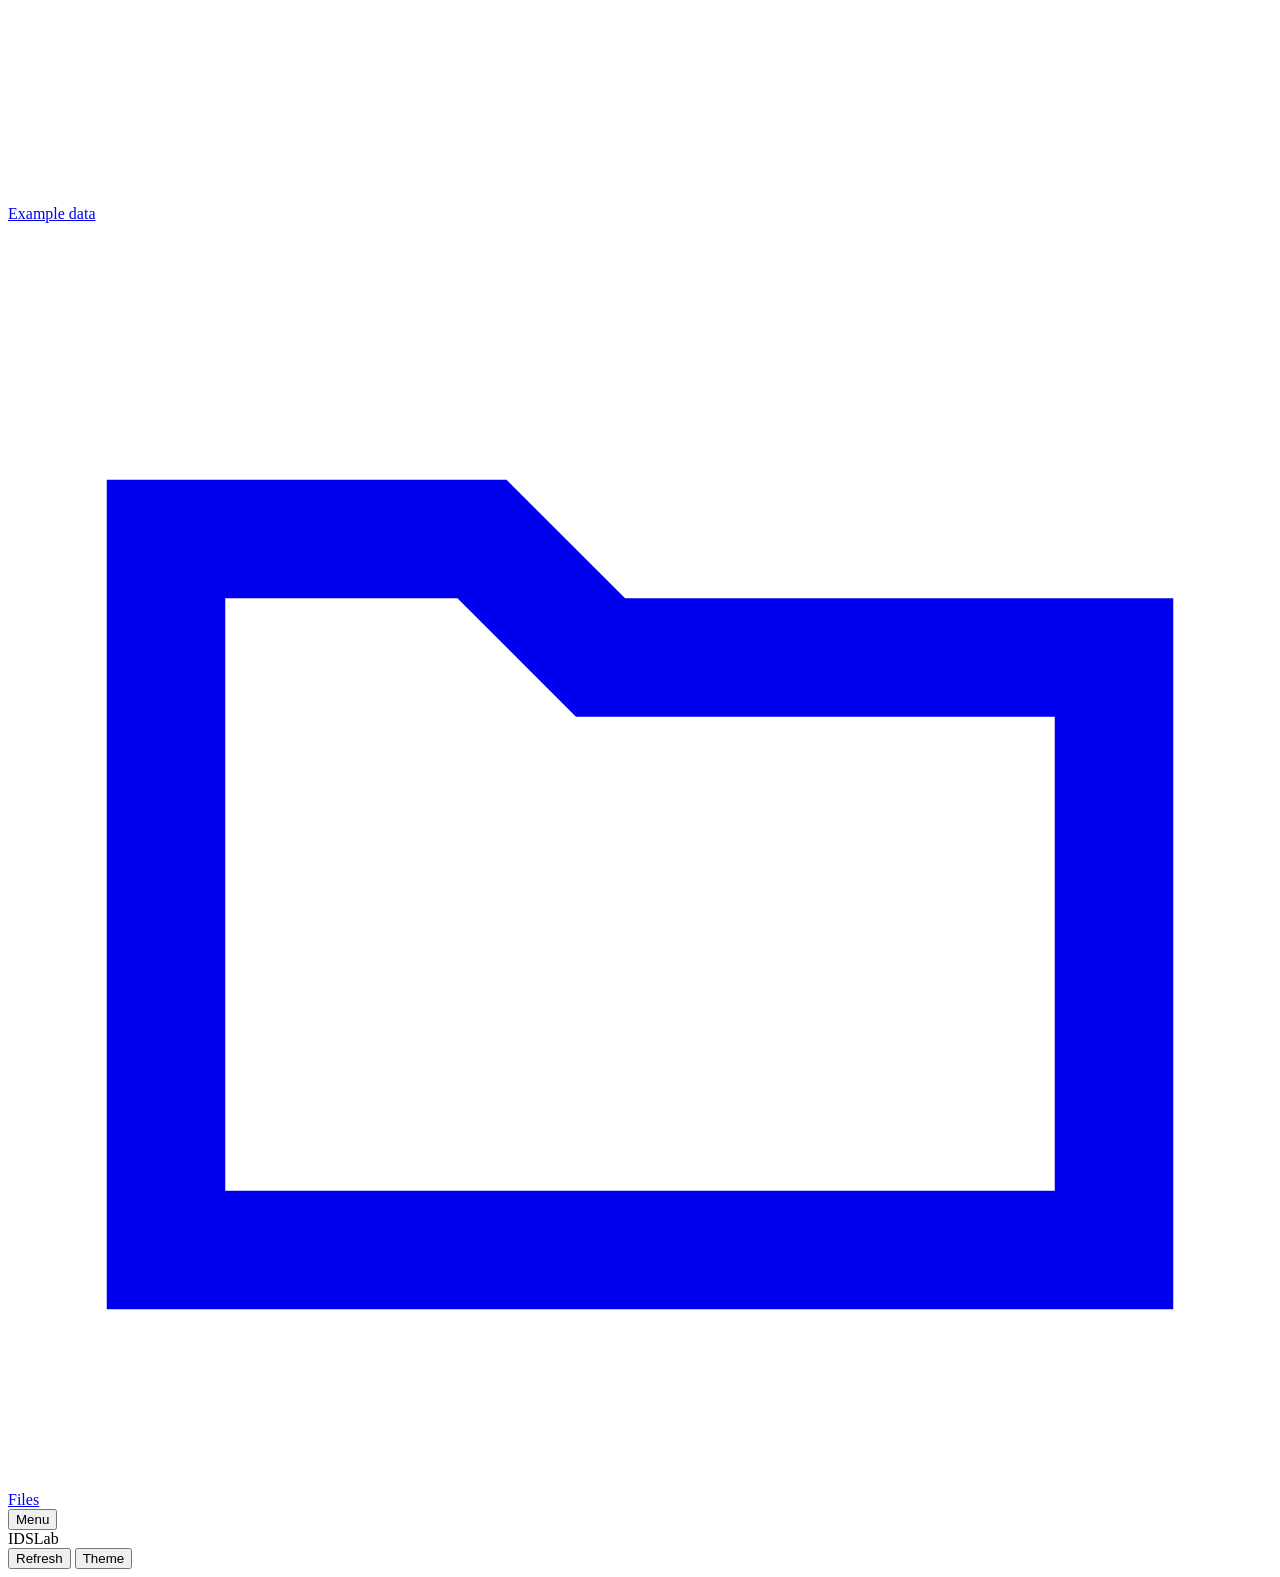
==== commit 725b43fa: "Add visual pipeline builder in the dashboard Builder page: drag stages onto a canvas, wire output po" ====
--- a/src/idslab/dashboard/static/index.html
+++ b/src/idslab/dashboard/static/index.html
@@ -20,6 +20,7 @@
       <div class="nav-label">Workbench</div>
       <a href="#/" data-nav="overview"><svg viewBox="0 0 16 16" fill="none" stroke="currentColor" stroke-width="1.5"><path d="M2 7l6-5 6 5v7H2z"/><path d="M6 14v-4h4v4"/></svg><span>Overview</span></a>
       <a href="#/configs" data-nav="configs"><svg viewBox="0 0 16 16" fill="none" stroke="currentColor" stroke-width="1.5"><path d="M4 2h5l3 3v9H4z"/><path d="M9 2v3h3M6 8h4M6 11h4"/></svg><span>Configs</span></a>
+      <a href="#/builder" data-nav="builder"><svg viewBox="0 0 16 16" fill="none" stroke="currentColor" stroke-width="1.5"><rect x="1.5" y="2" width="5" height="4" rx="1"/><rect x="9.5" y="2" width="5" height="4" rx="1"/><rect x="5.5" y="10" width="5" height="4" rx="1"/><path d="M4 6v2h4v2M12 6v2H8"/></svg><span>Builder</span></a>
       <a href="#/new" data-nav="new"><svg viewBox="0 0 16 16" fill="none" stroke="currentColor" stroke-width="1.5"><rect x="2" y="2" width="12" height="12" rx="2"/><path d="M8 5v6M5 8h6"/></svg><span>New config</span></a>
       <a href="#/runs" data-nav="runs"><svg viewBox="0 0 16 16" fill="none" stroke="currentColor" stroke-width="1.5"><path d="M2 14h12M4 11V7M8 11V3M12 11V8"/></svg><span>Runs</span></a>
       <a href="#/job" data-nav="job"><svg viewBox="0 0 16 16" fill="none" stroke="currentColor" stroke-width="1.5"><path d="M4 3l9 5-9 5z"/></svg><span>Job</span></a>
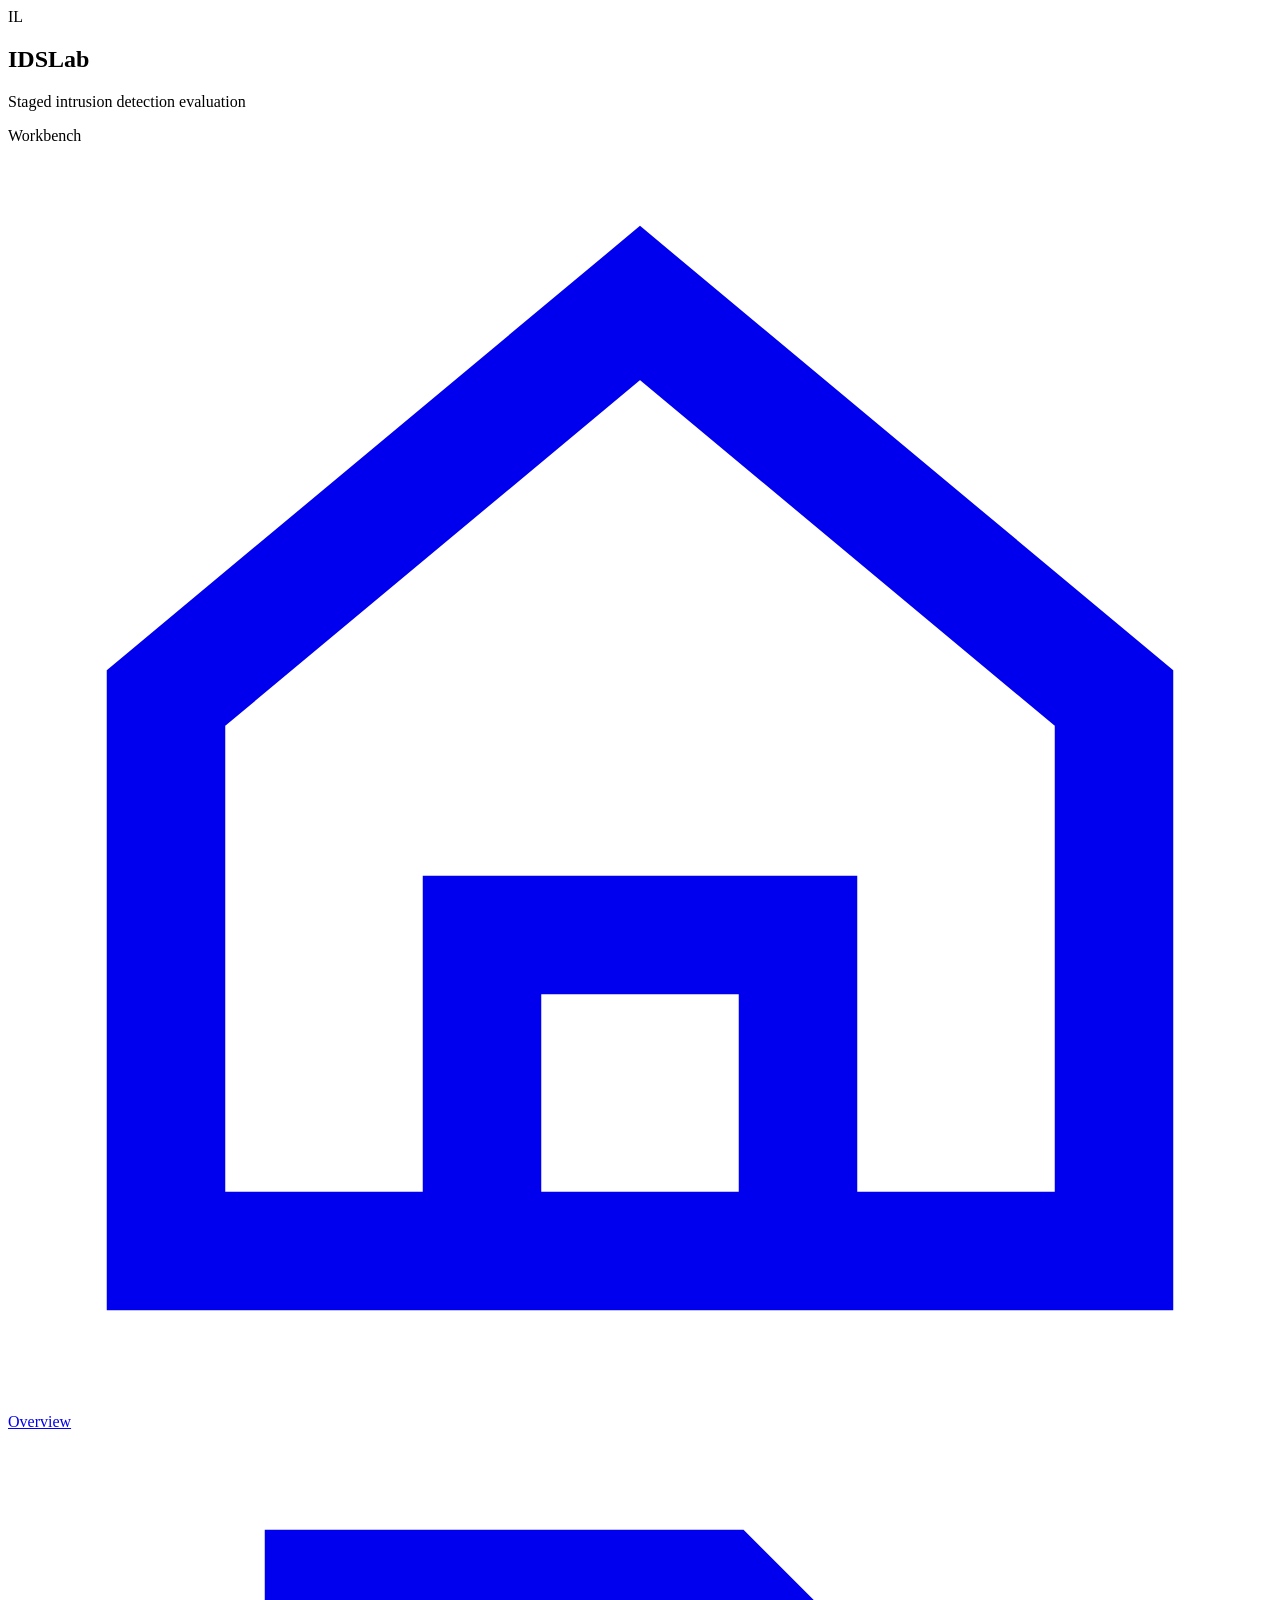
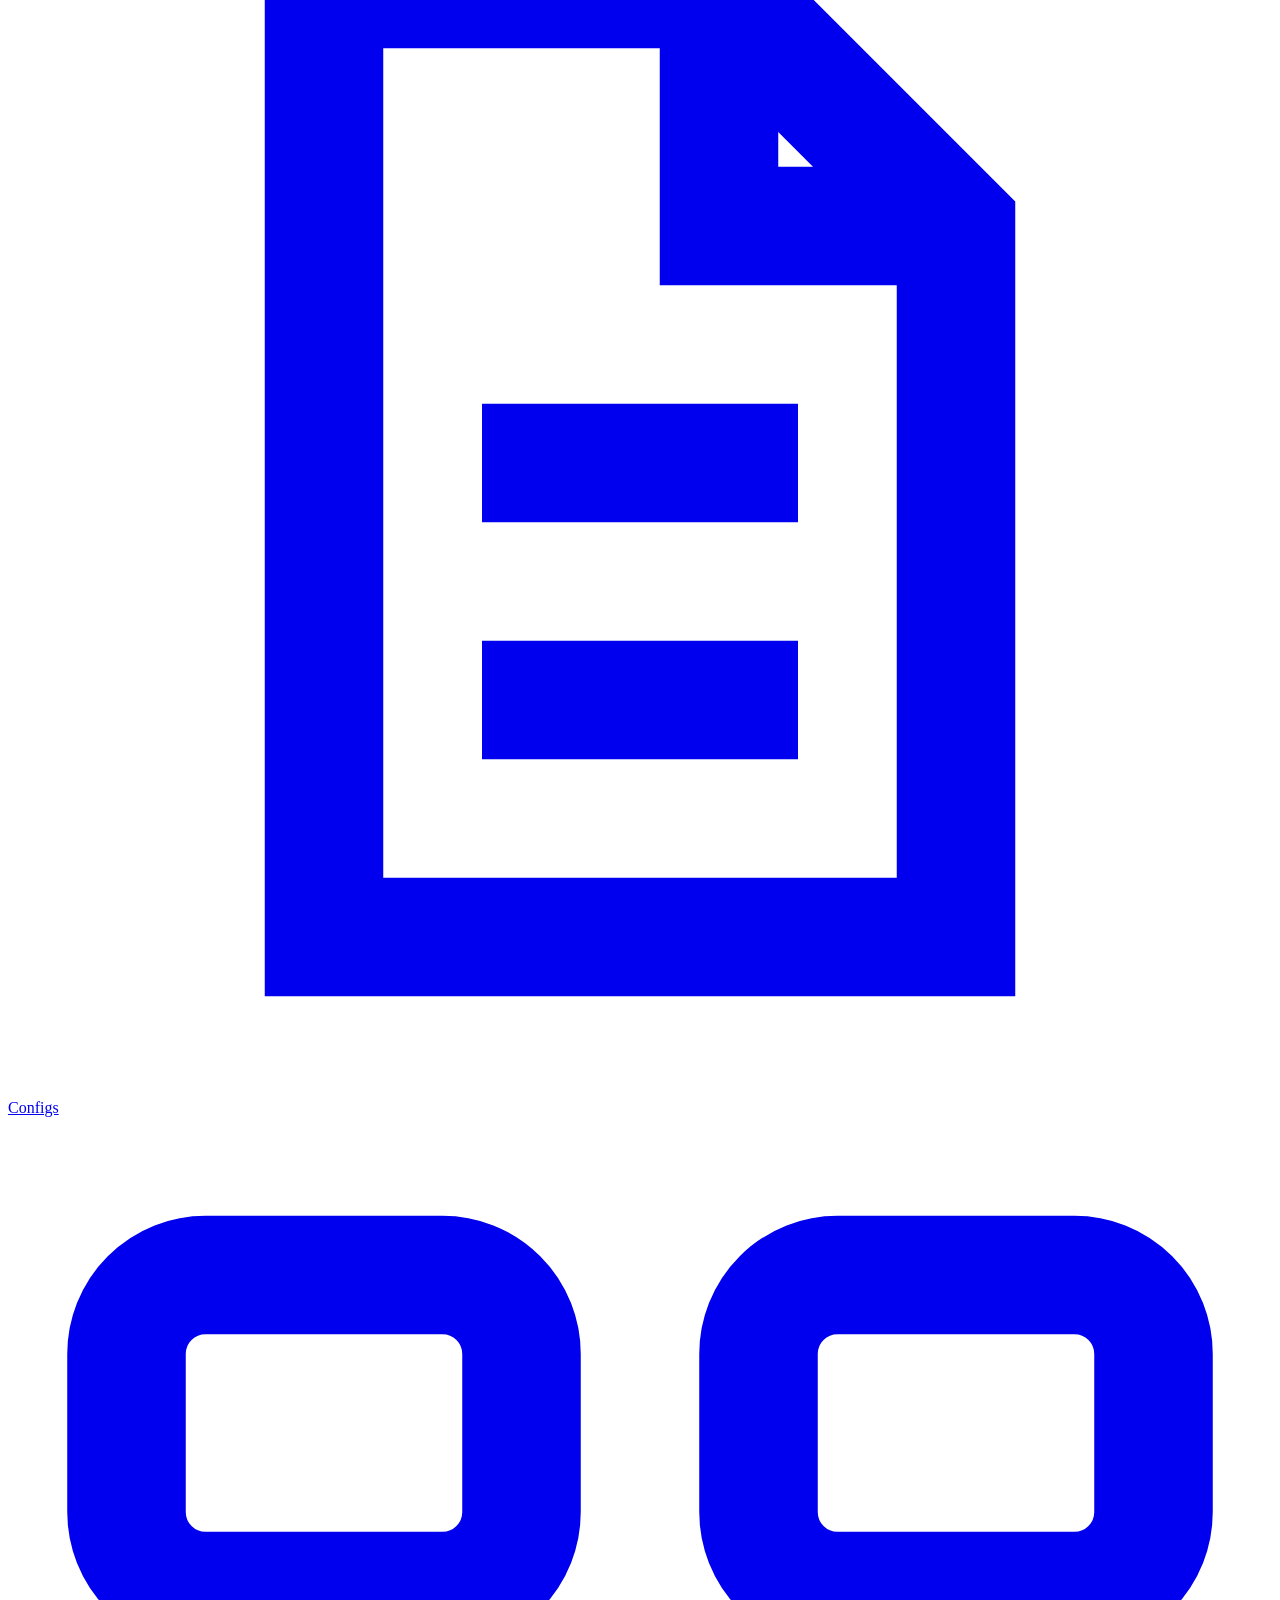
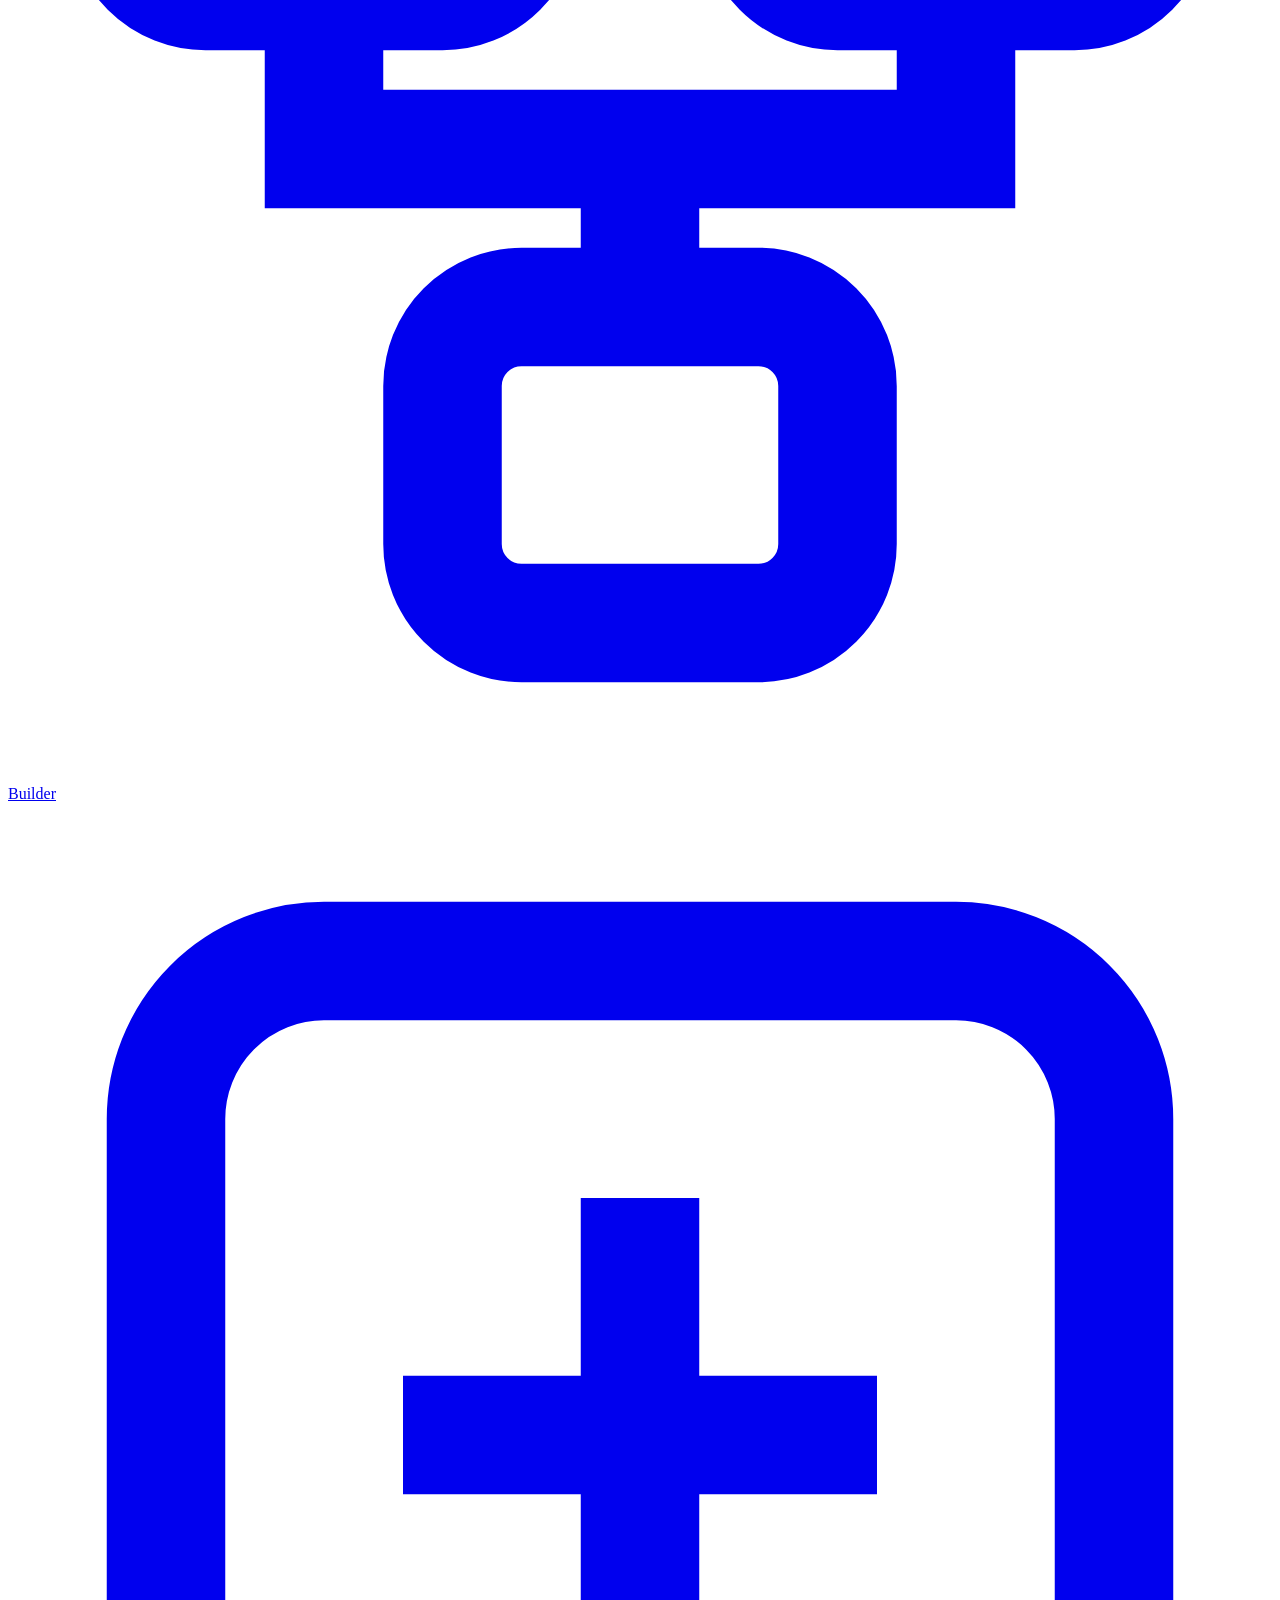
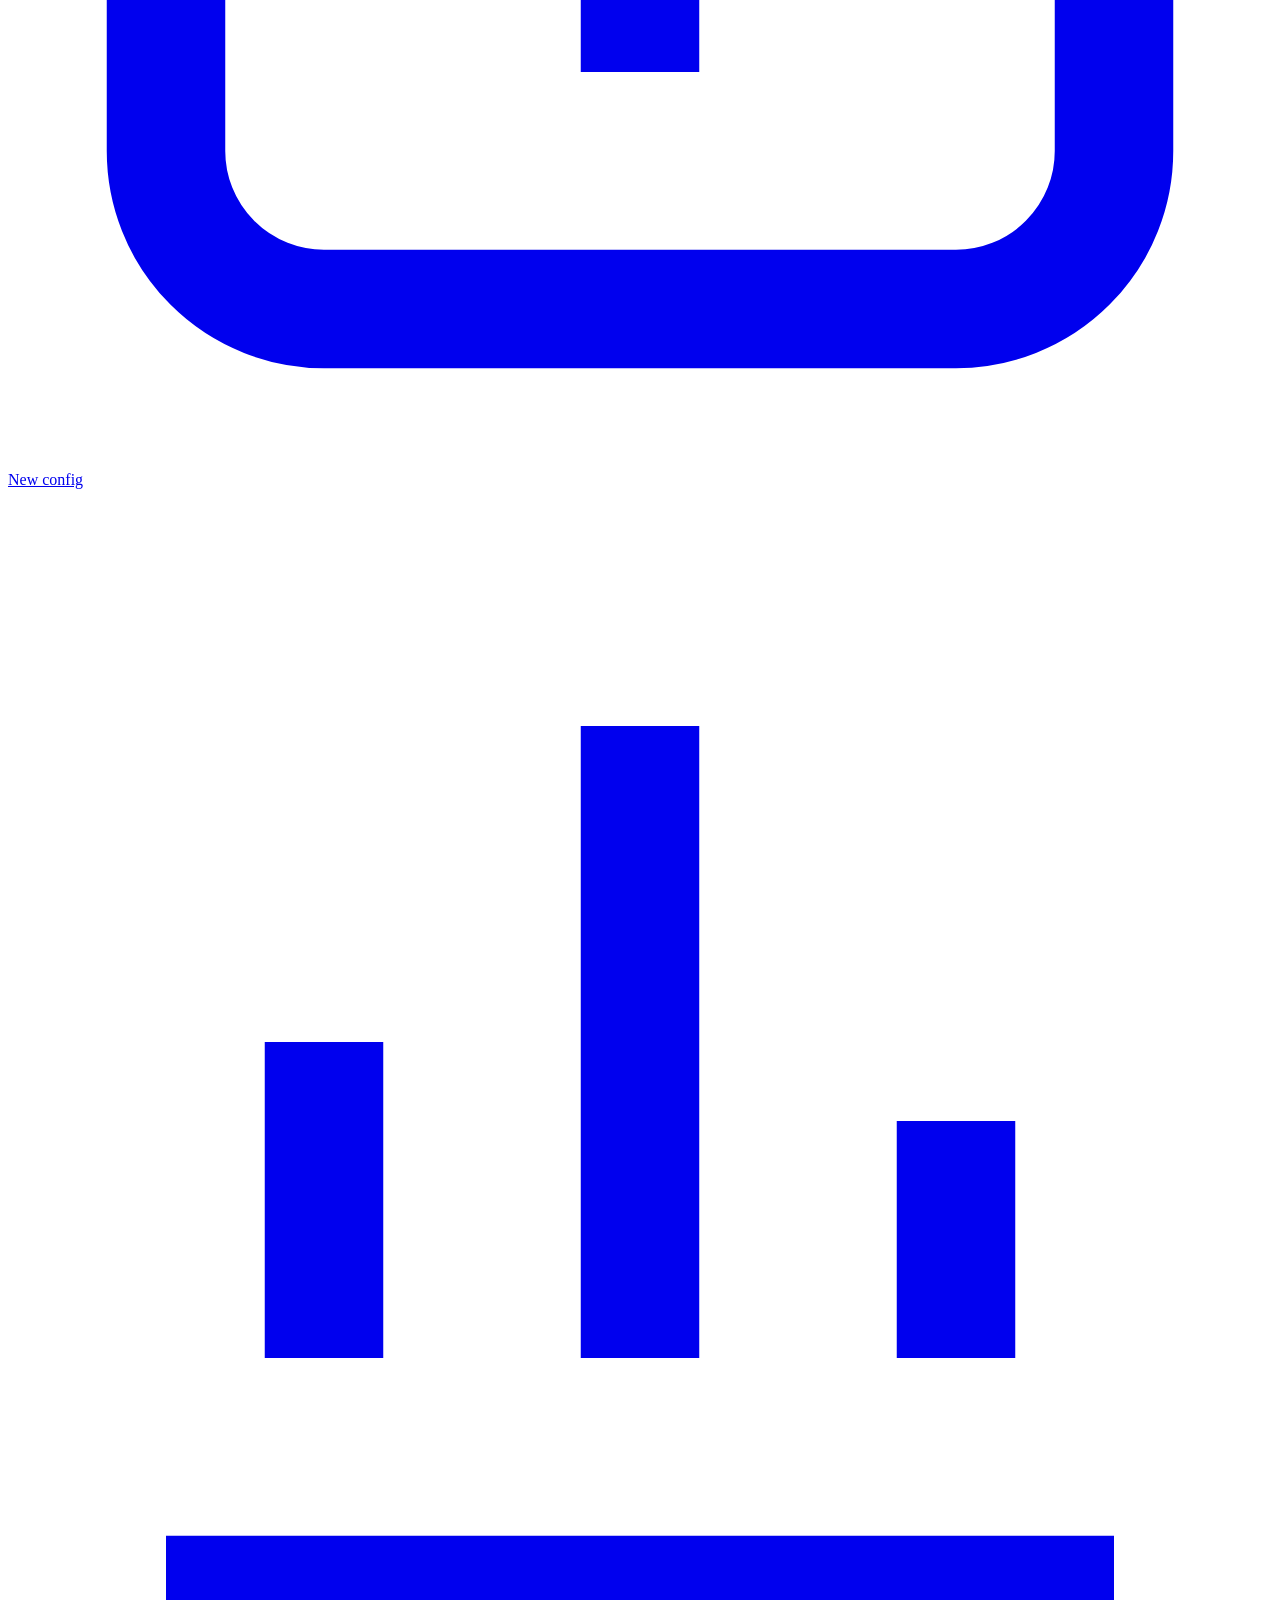
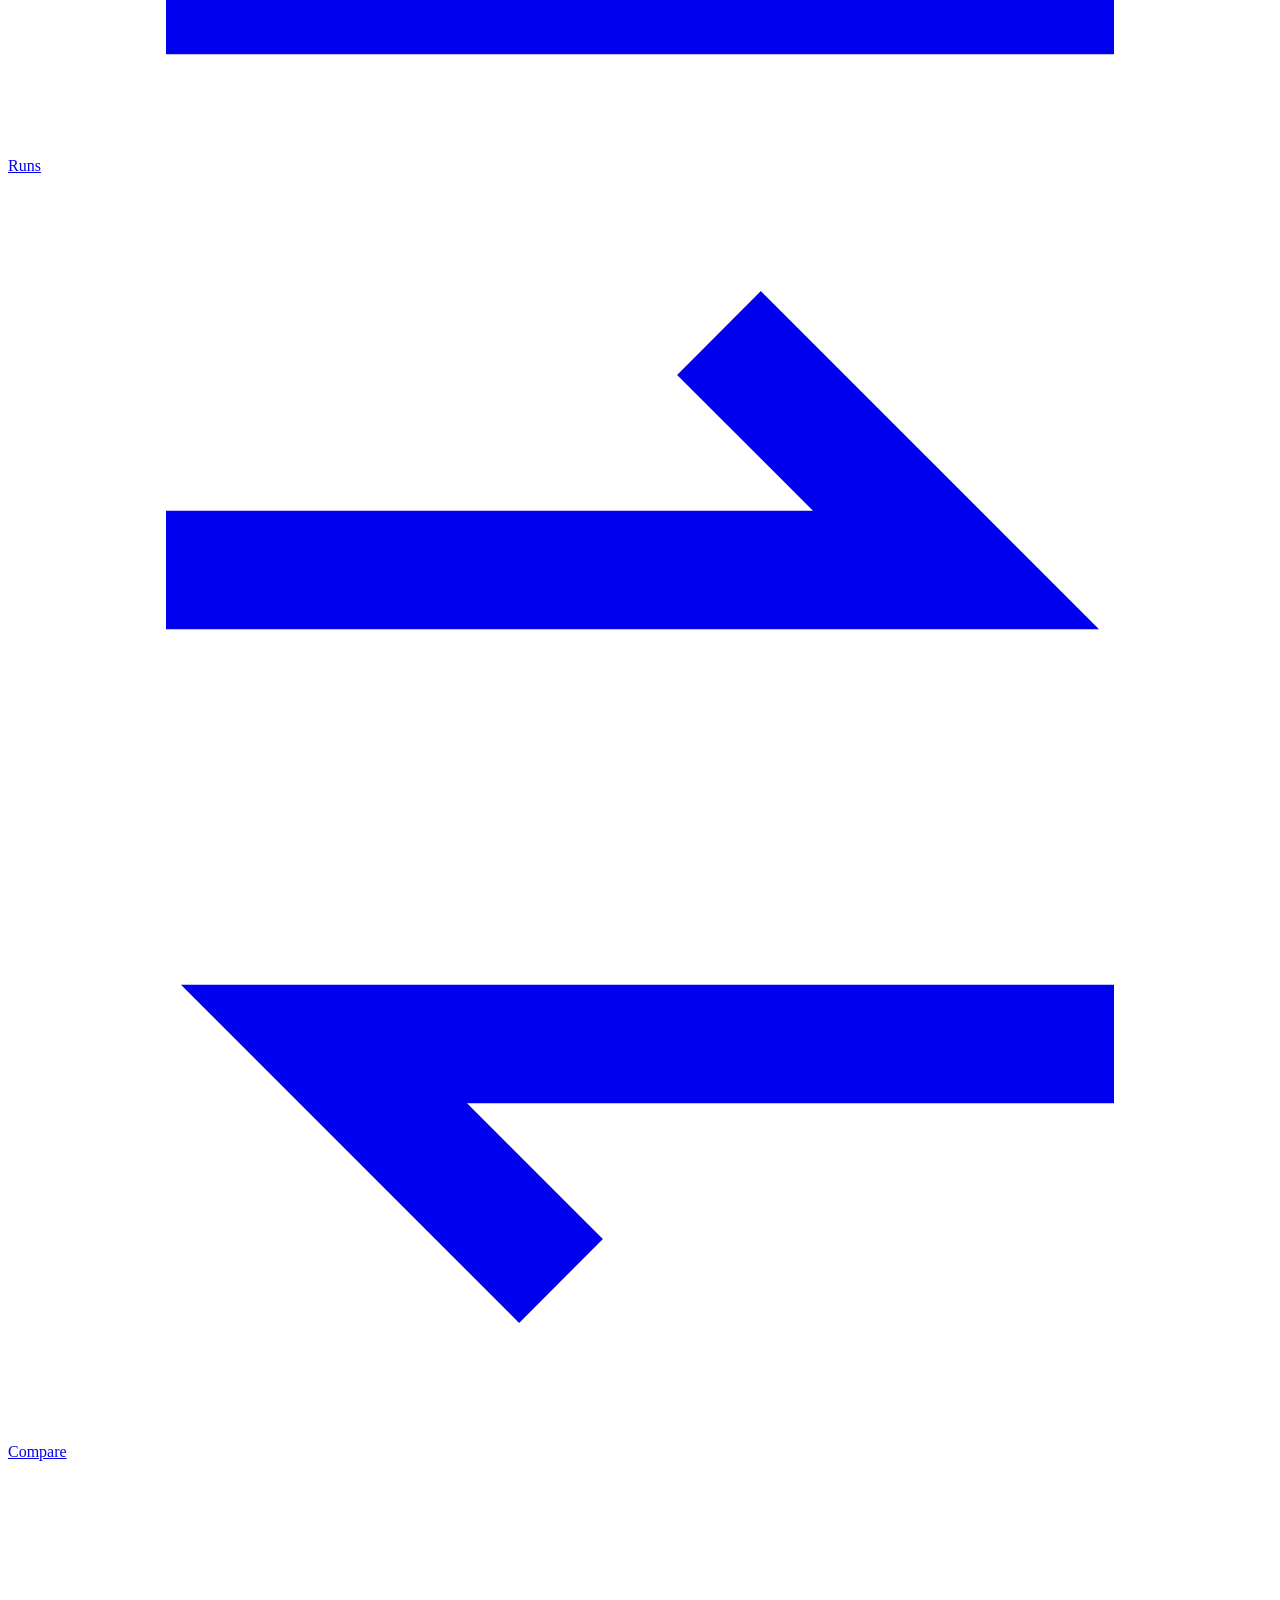
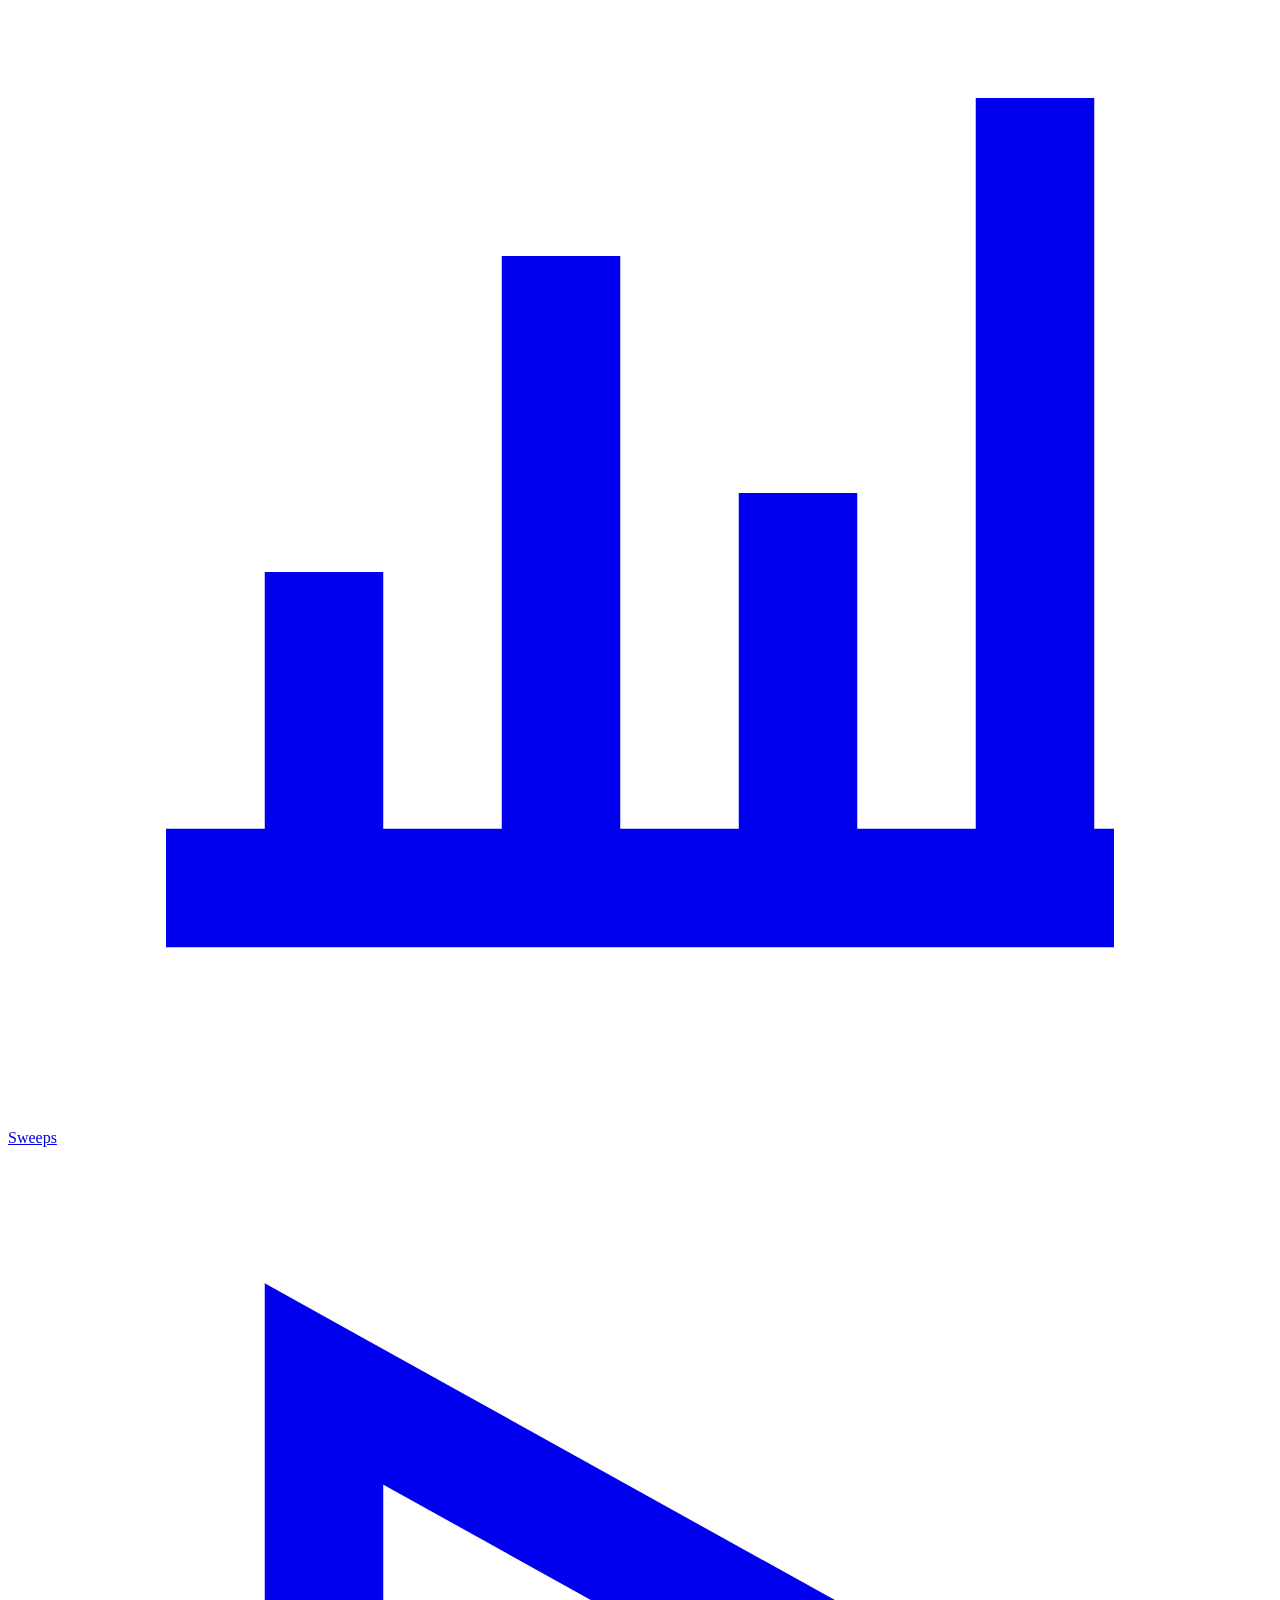
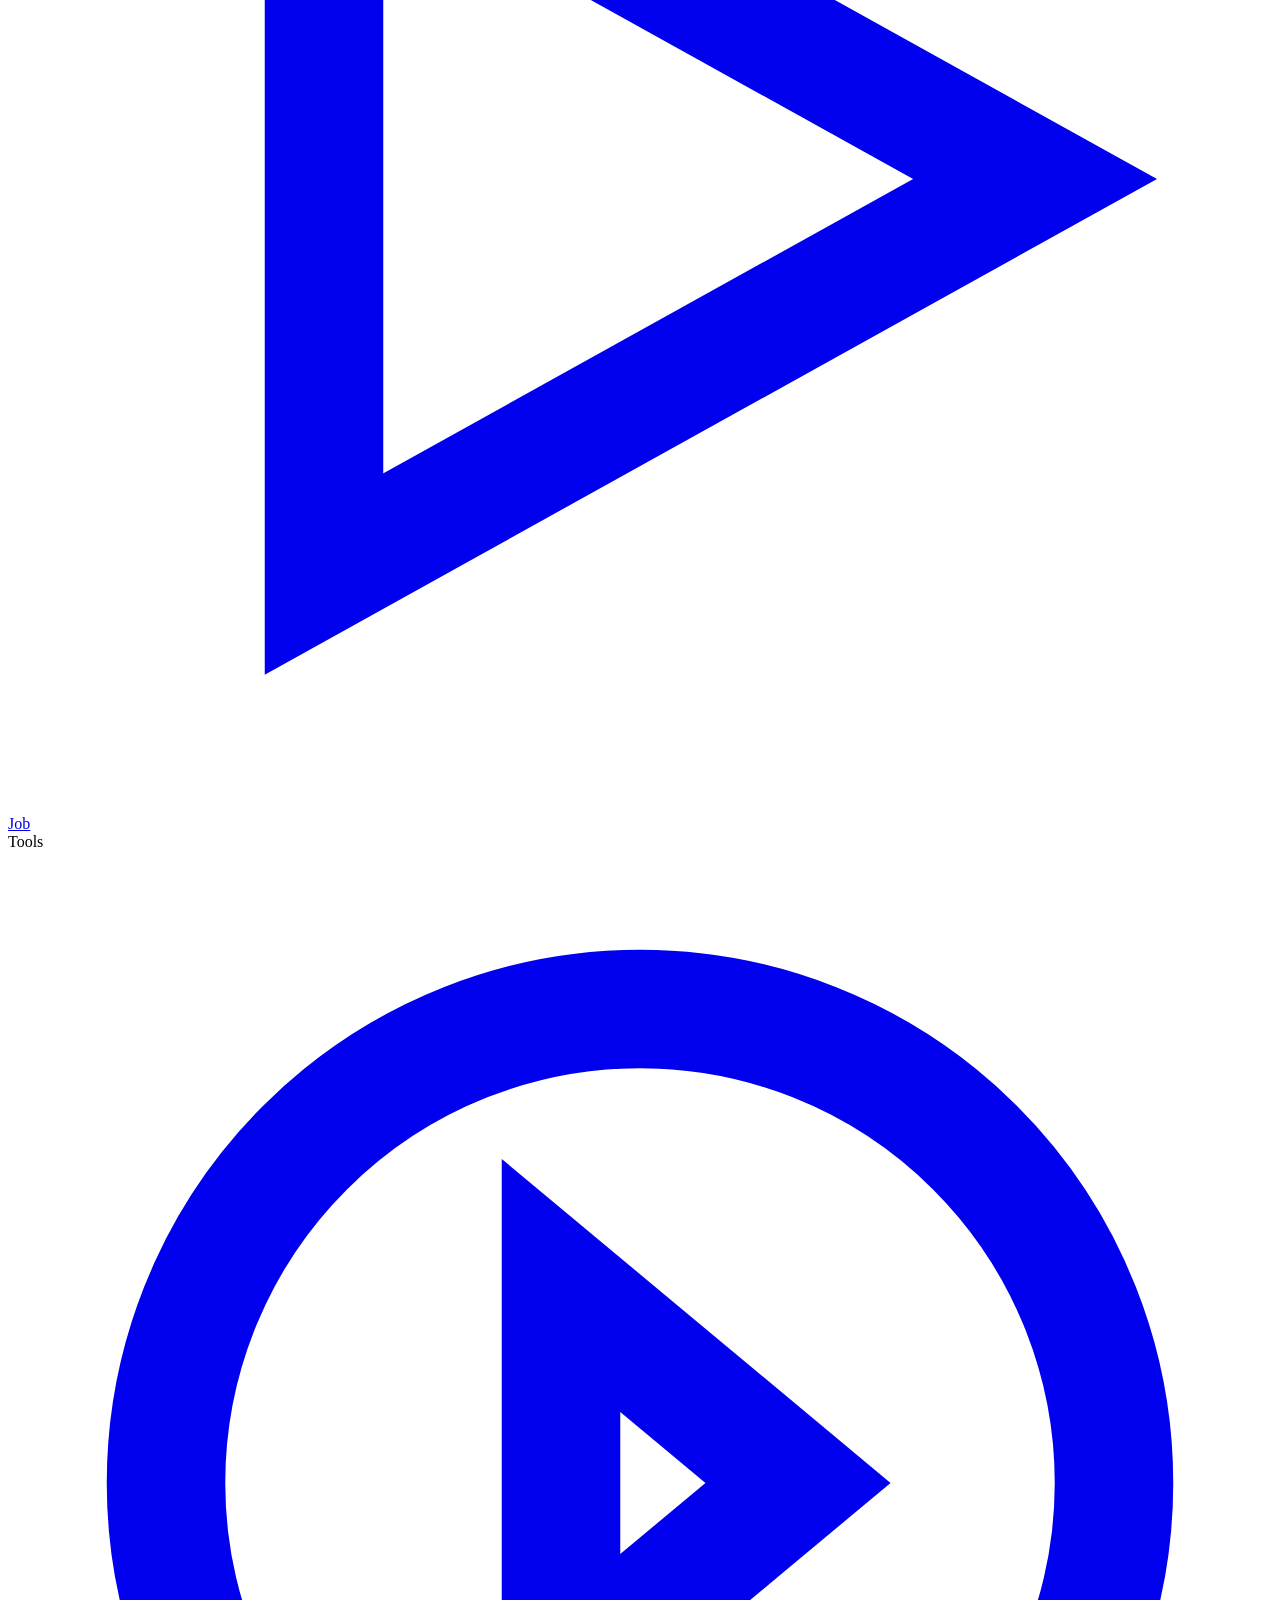
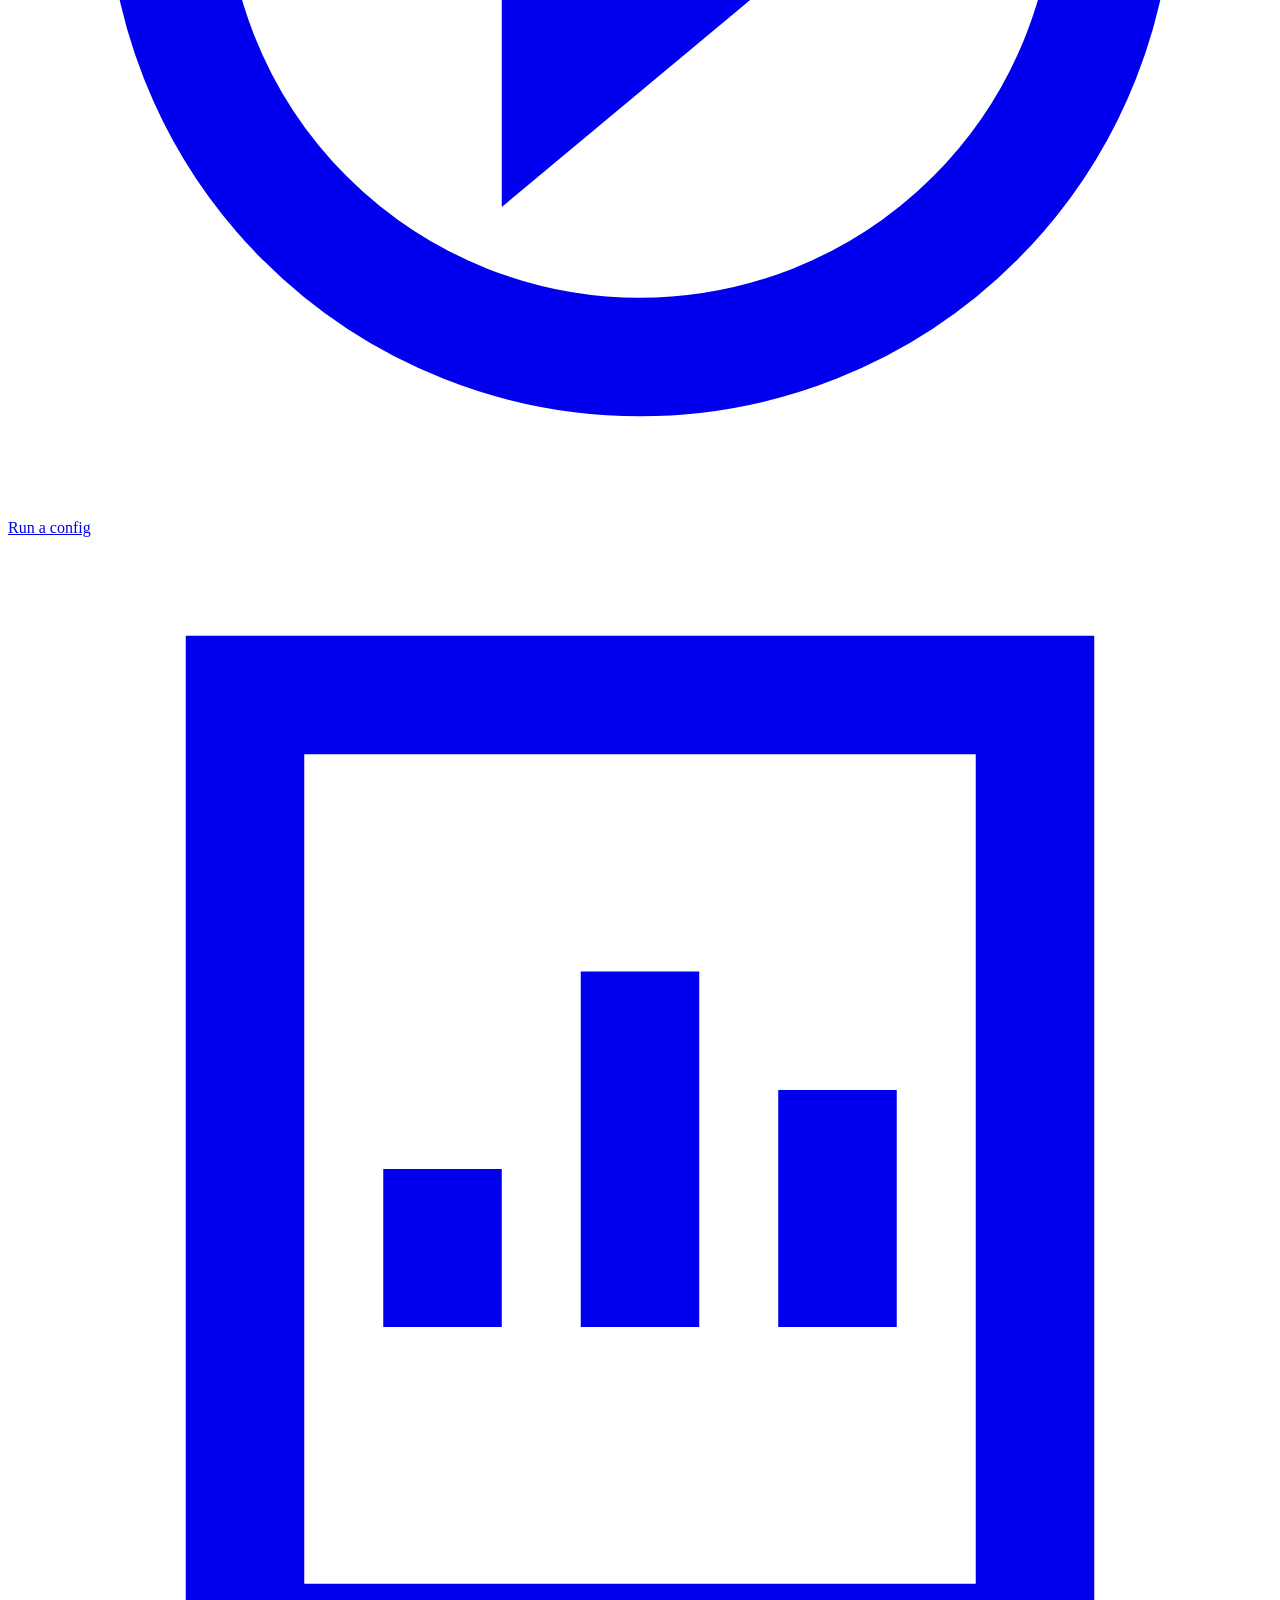
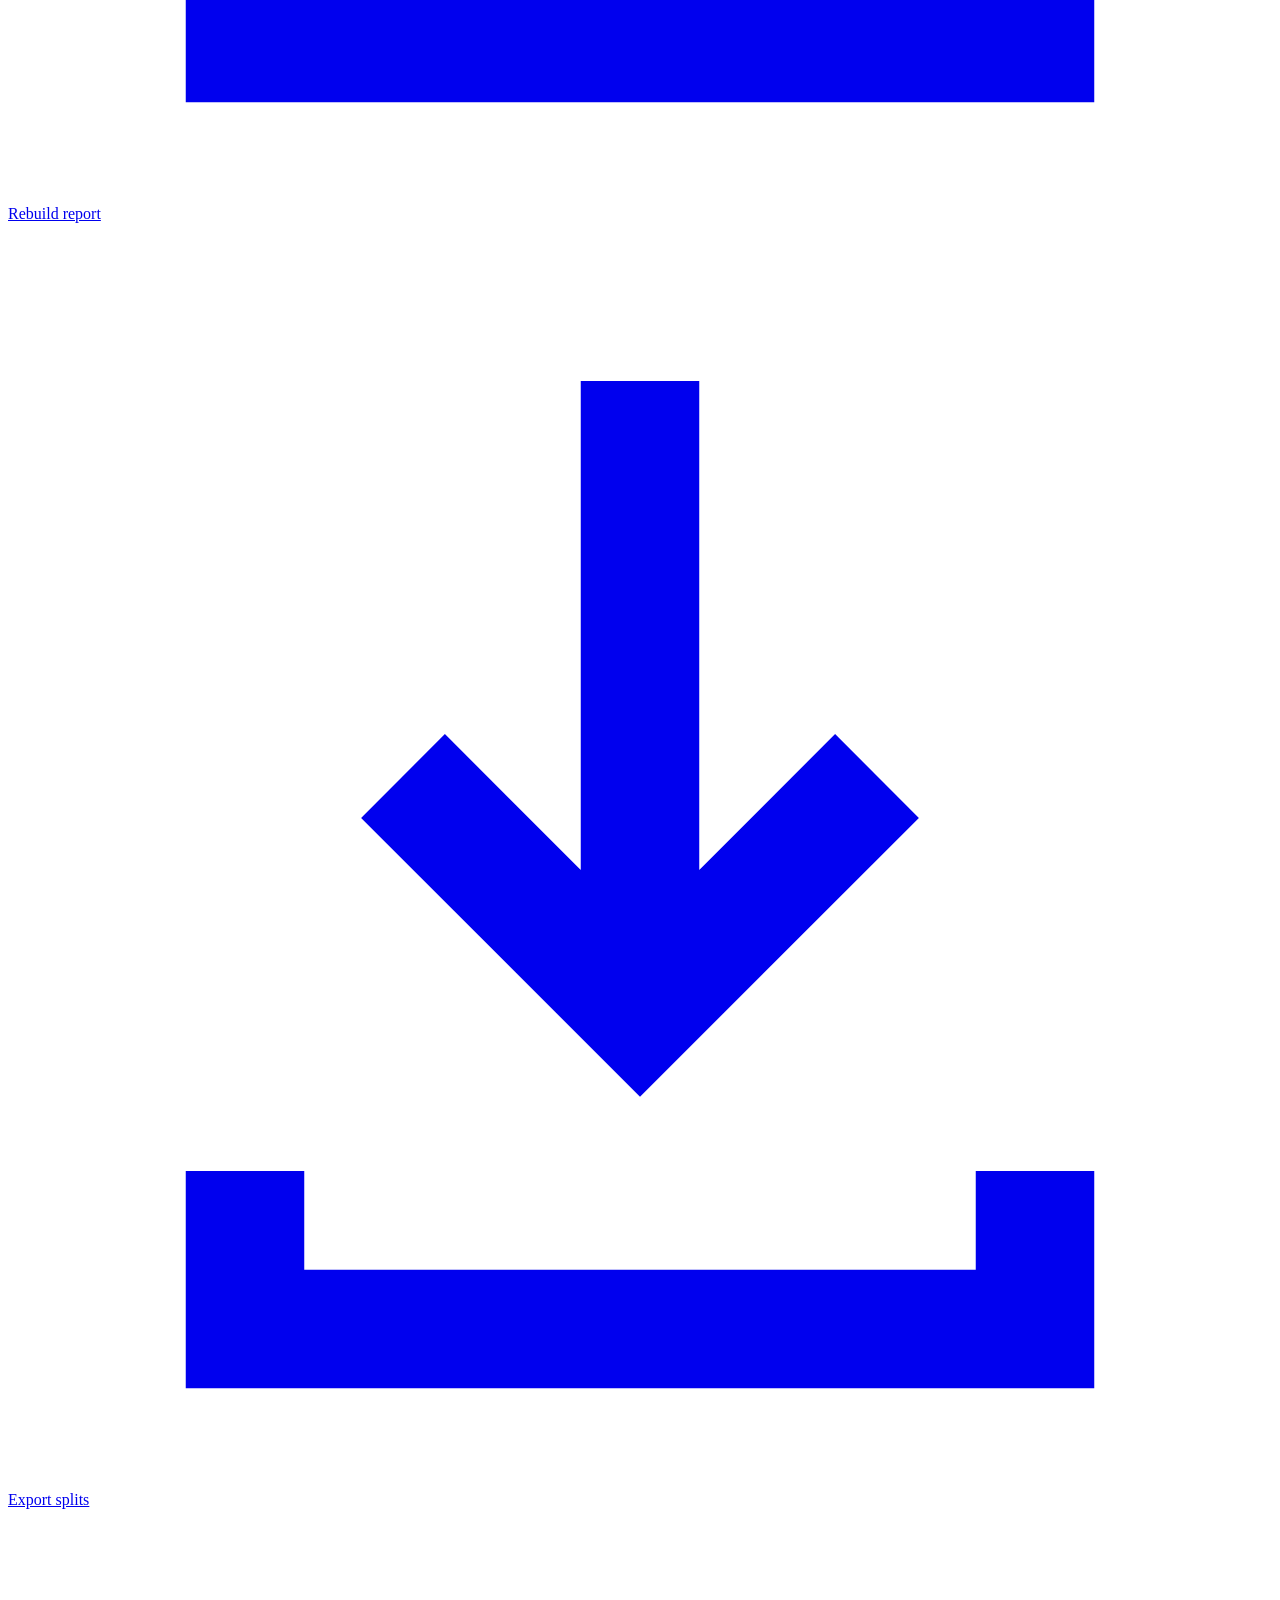
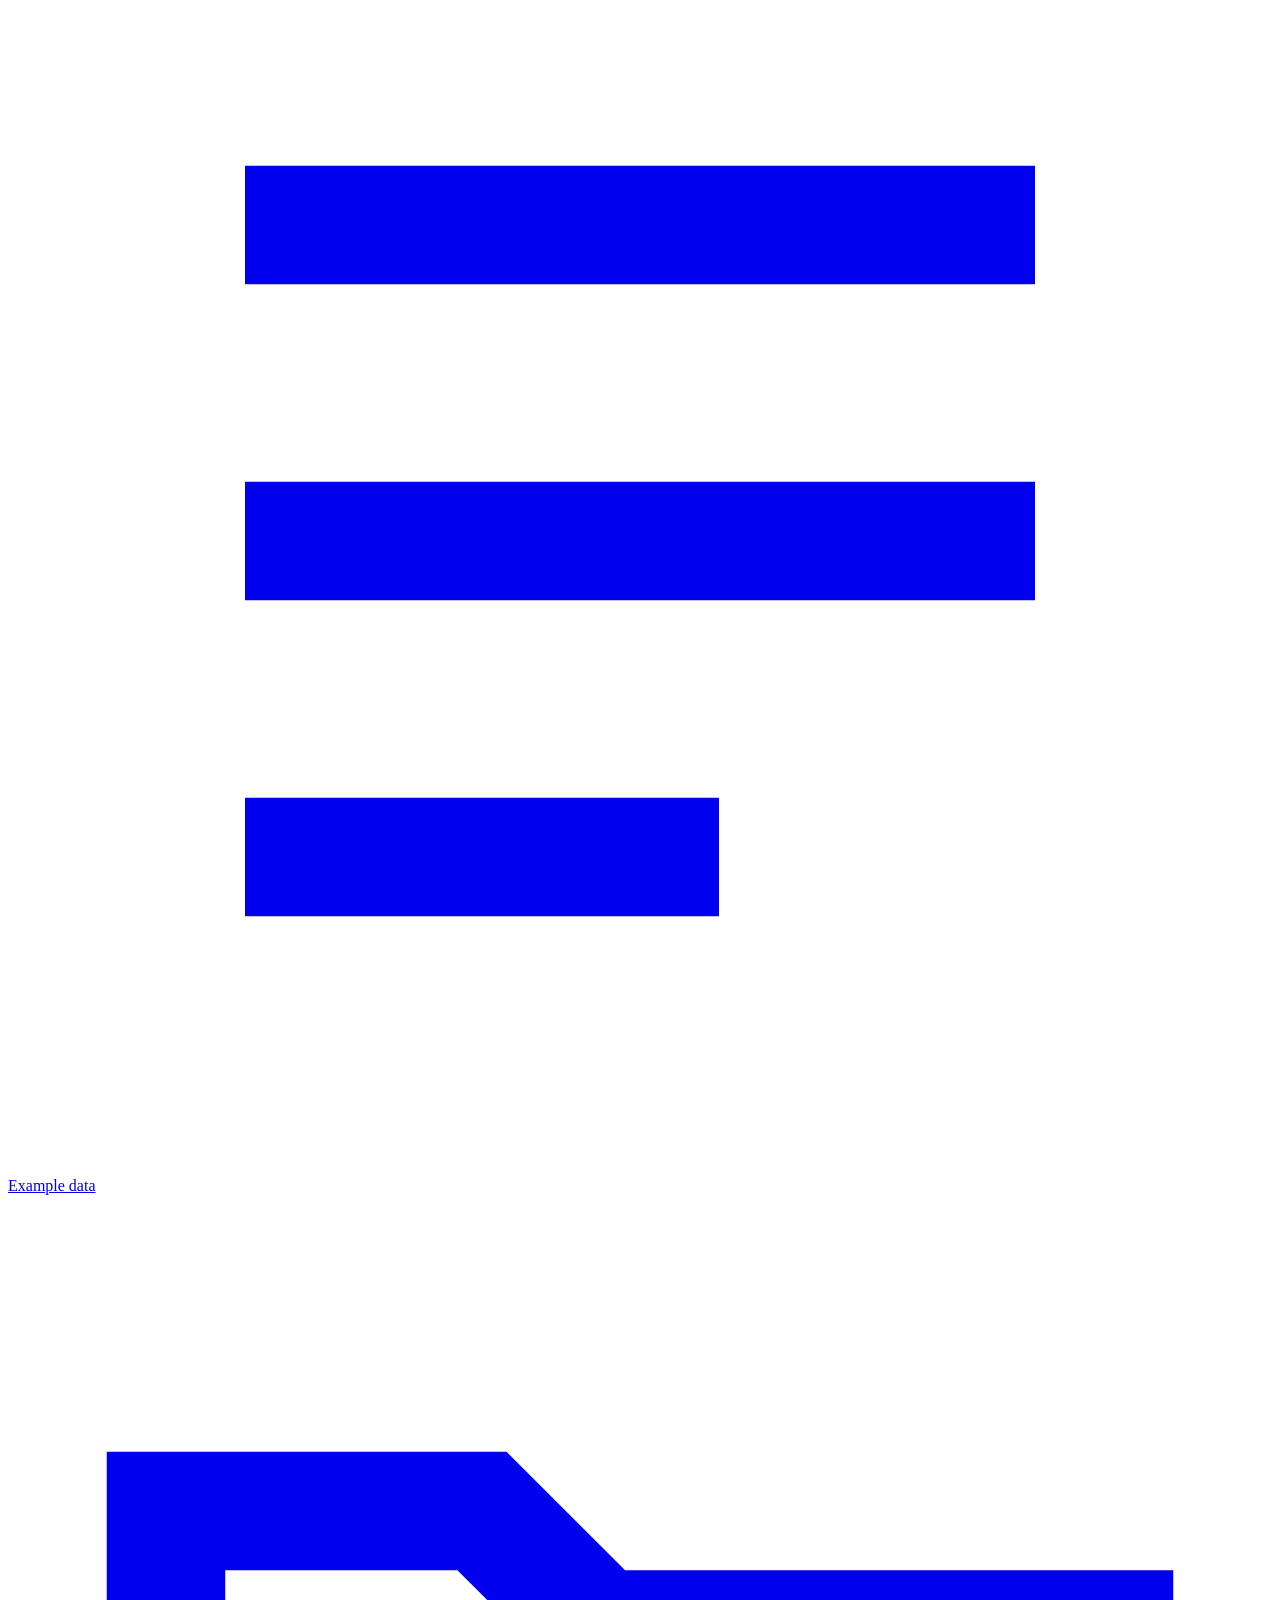
==== commit 96249d3f: "Release 0.2.0: comparison and sweeps idslab compare puts experiments side by side and, for experimen" ====
--- a/src/idslab/dashboard/static/index.html
+++ b/src/idslab/dashboard/static/index.html
@@ -23,6 +23,8 @@
       <a href="#/builder" data-nav="builder"><svg viewBox="0 0 16 16" fill="none" stroke="currentColor" stroke-width="1.5"><rect x="1.5" y="2" width="5" height="4" rx="1"/><rect x="9.5" y="2" width="5" height="4" rx="1"/><rect x="5.5" y="10" width="5" height="4" rx="1"/><path d="M4 6v2h4v2M12 6v2H8"/></svg><span>Builder</span></a>
       <a href="#/new" data-nav="new"><svg viewBox="0 0 16 16" fill="none" stroke="currentColor" stroke-width="1.5"><rect x="2" y="2" width="12" height="12" rx="2"/><path d="M8 5v6M5 8h6"/></svg><span>New config</span></a>
       <a href="#/runs" data-nav="runs"><svg viewBox="0 0 16 16" fill="none" stroke="currentColor" stroke-width="1.5"><path d="M2 14h12M4 11V7M8 11V3M12 11V8"/></svg><span>Runs</span></a>
+      <a href="#/compare" data-nav="compare"><svg viewBox="0 0 16 16" fill="none" stroke="currentColor" stroke-width="1.5"><path d="M2 5h10l-3-3M14 11H4l3 3"/></svg><span>Compare</span></a>
+      <a href="#/sweeps" data-nav="sweeps"><svg viewBox="0 0 16 16" fill="none" stroke="currentColor" stroke-width="1.5"><path d="M2 13h12M4 13V9M7 13V5M10 13V8M13 13V3"/></svg><span>Sweeps</span></a>
       <a href="#/job" data-nav="job"><svg viewBox="0 0 16 16" fill="none" stroke="currentColor" stroke-width="1.5"><path d="M4 3l9 5-9 5z"/></svg><span>Job</span></a>
       <div class="nav-label">Tools</div>
       <a href="#/command/run" data-nav="command-run"><svg viewBox="0 0 16 16" fill="none" stroke="currentColor" stroke-width="1.5"><circle cx="8" cy="8" r="6"/><path d="M7 5.5l3 2.5-3 2.5z"/></svg><span>Run a config</span></a>
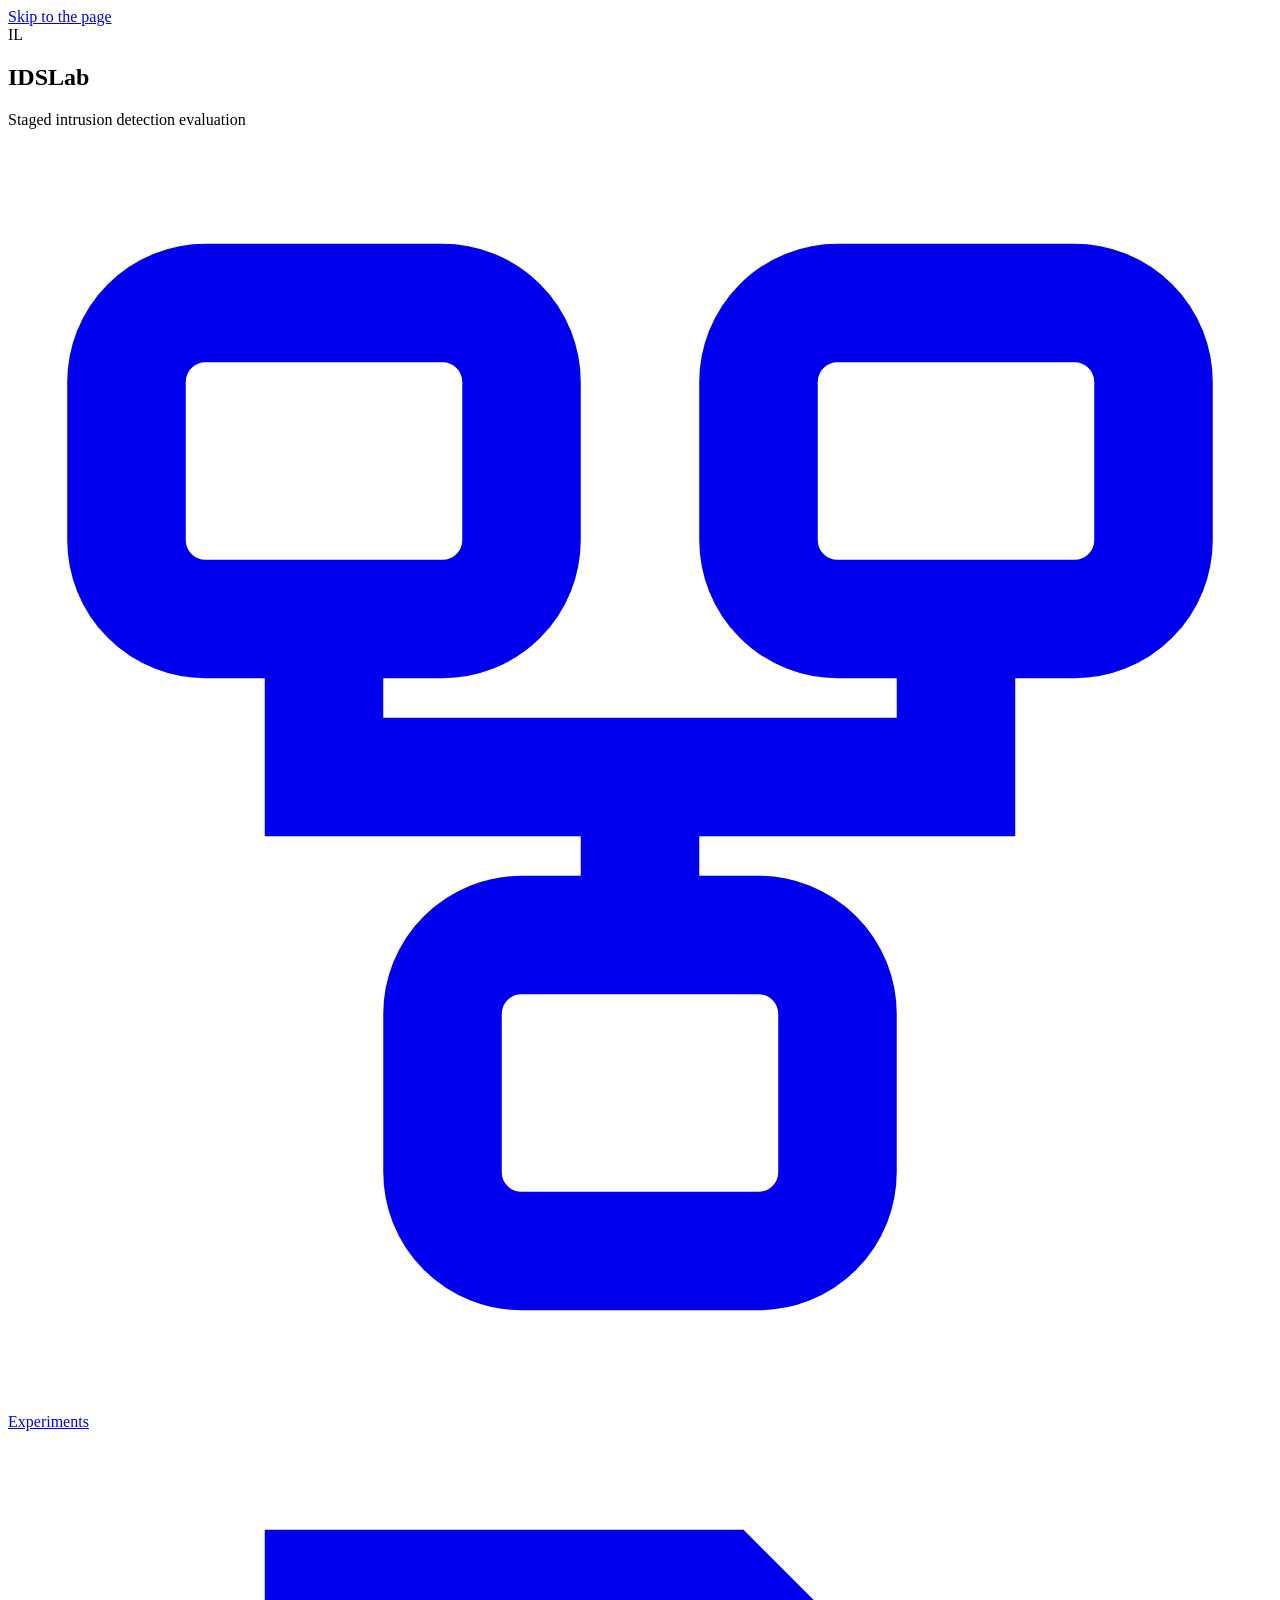
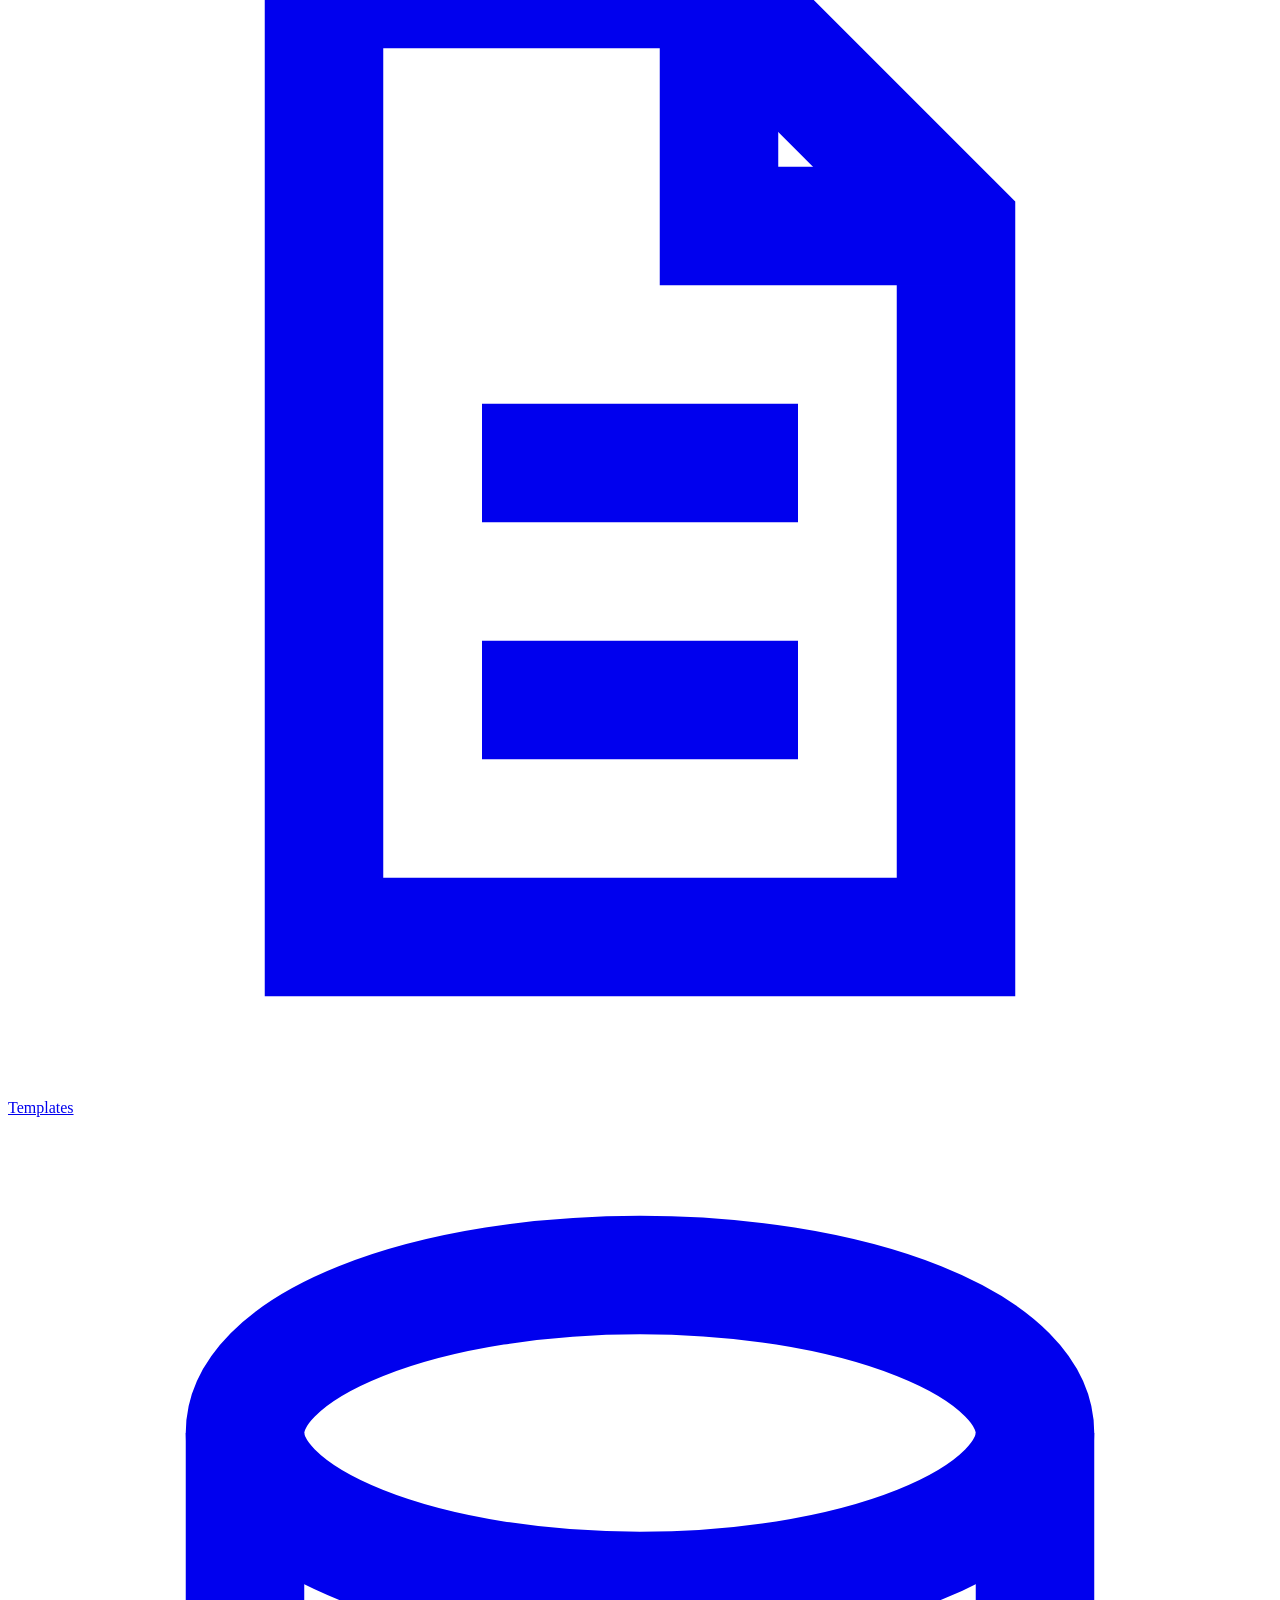
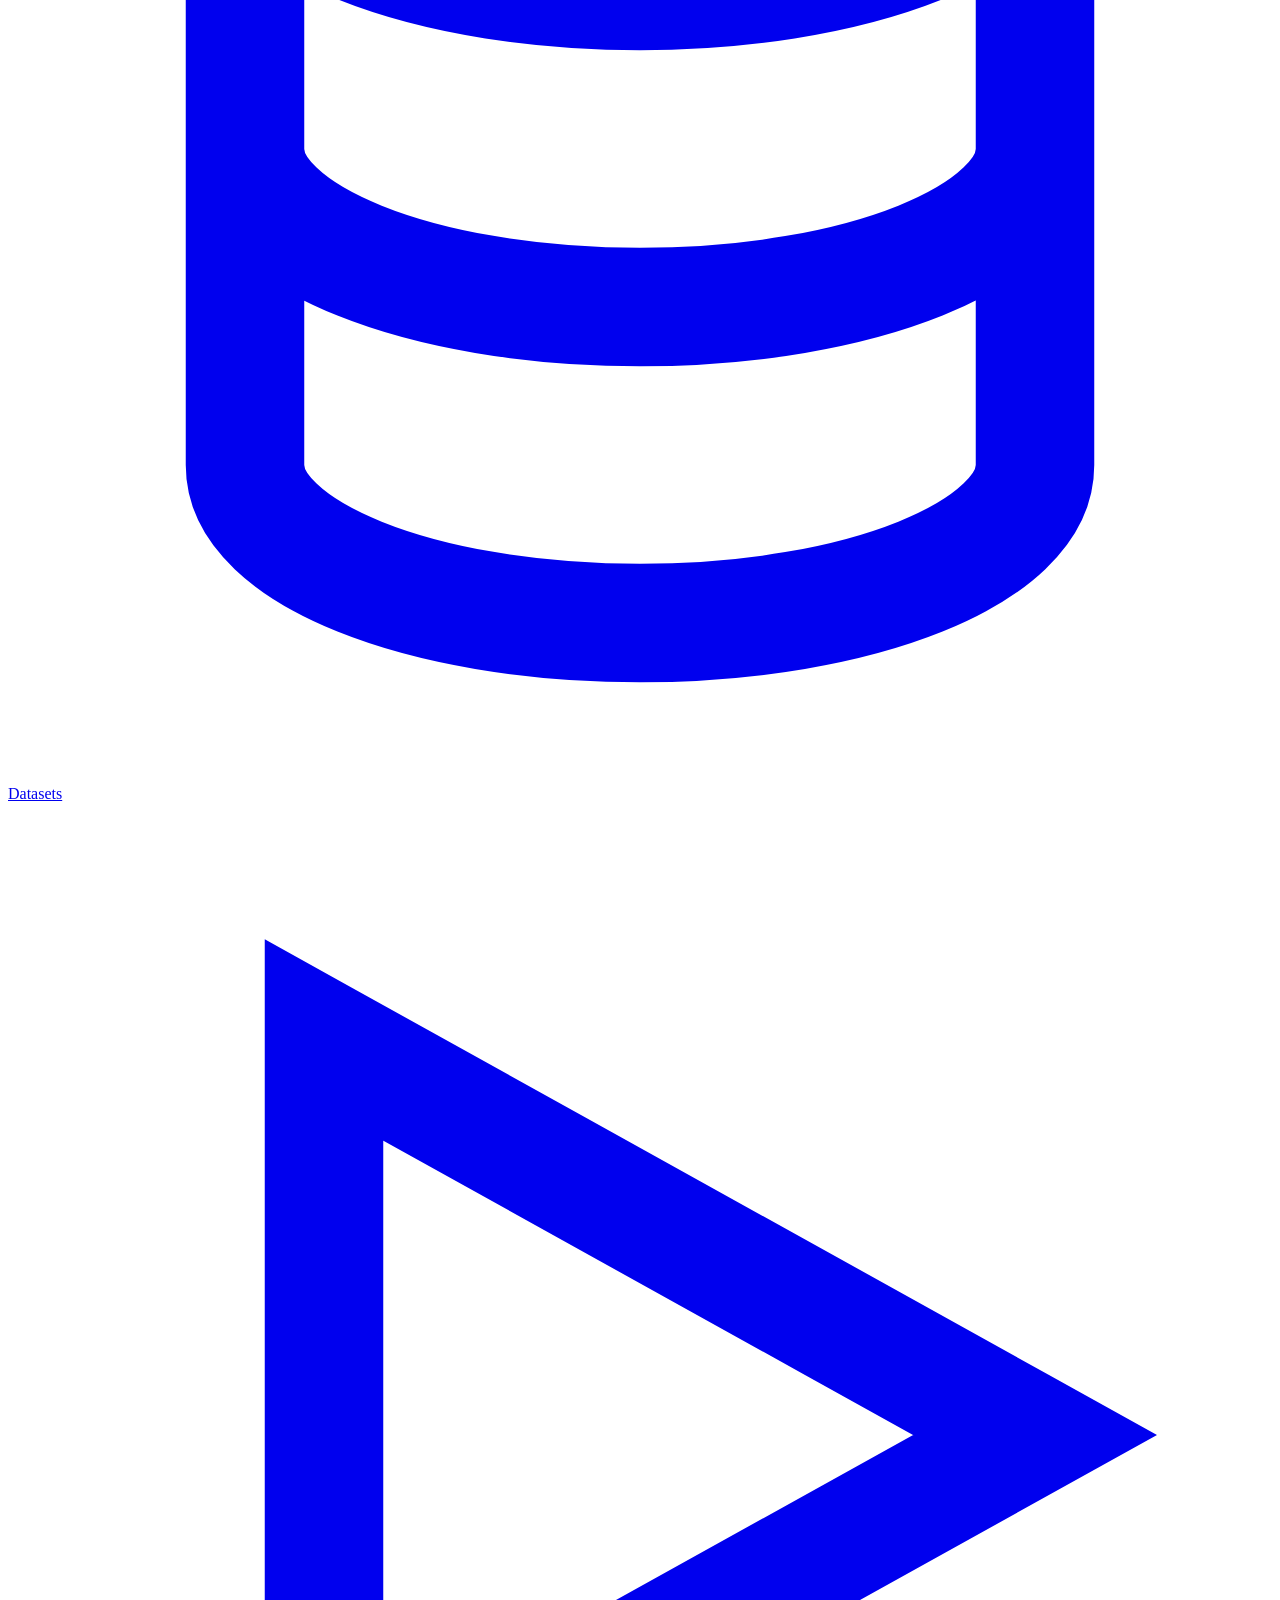
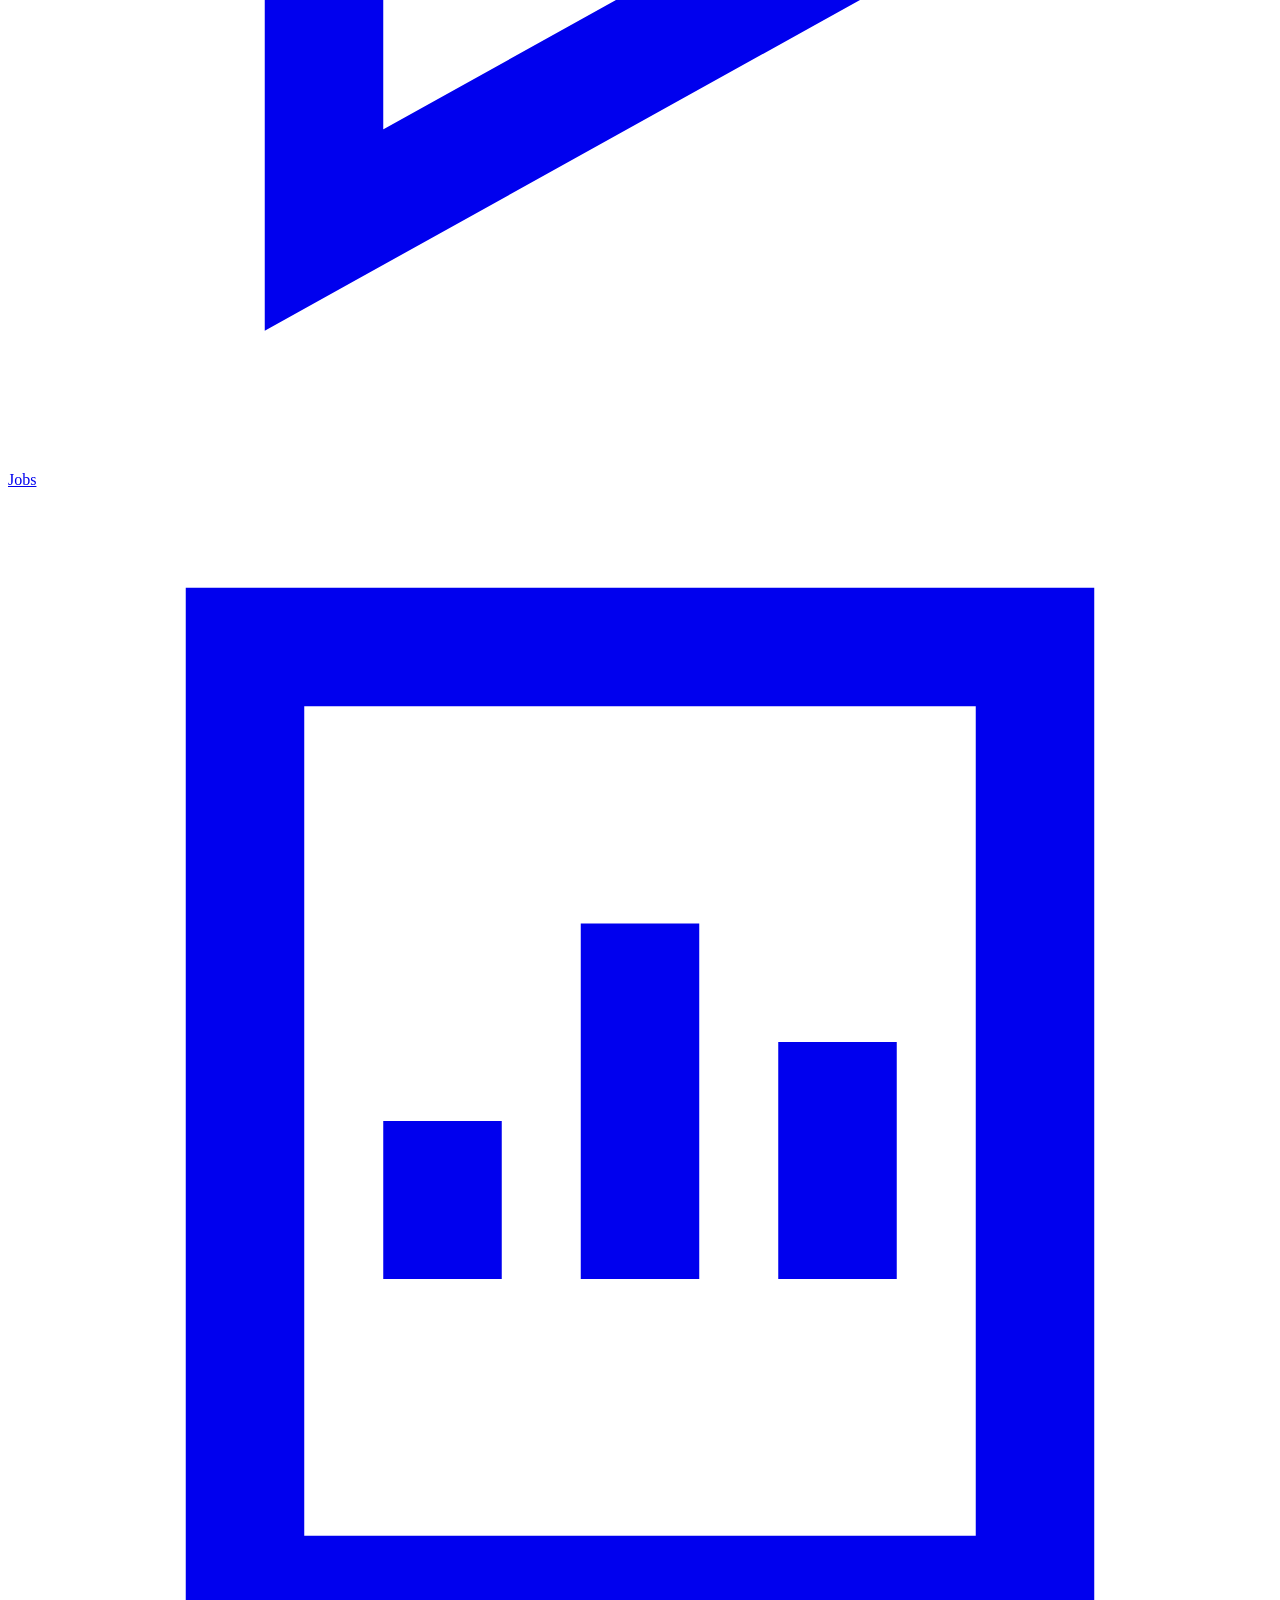
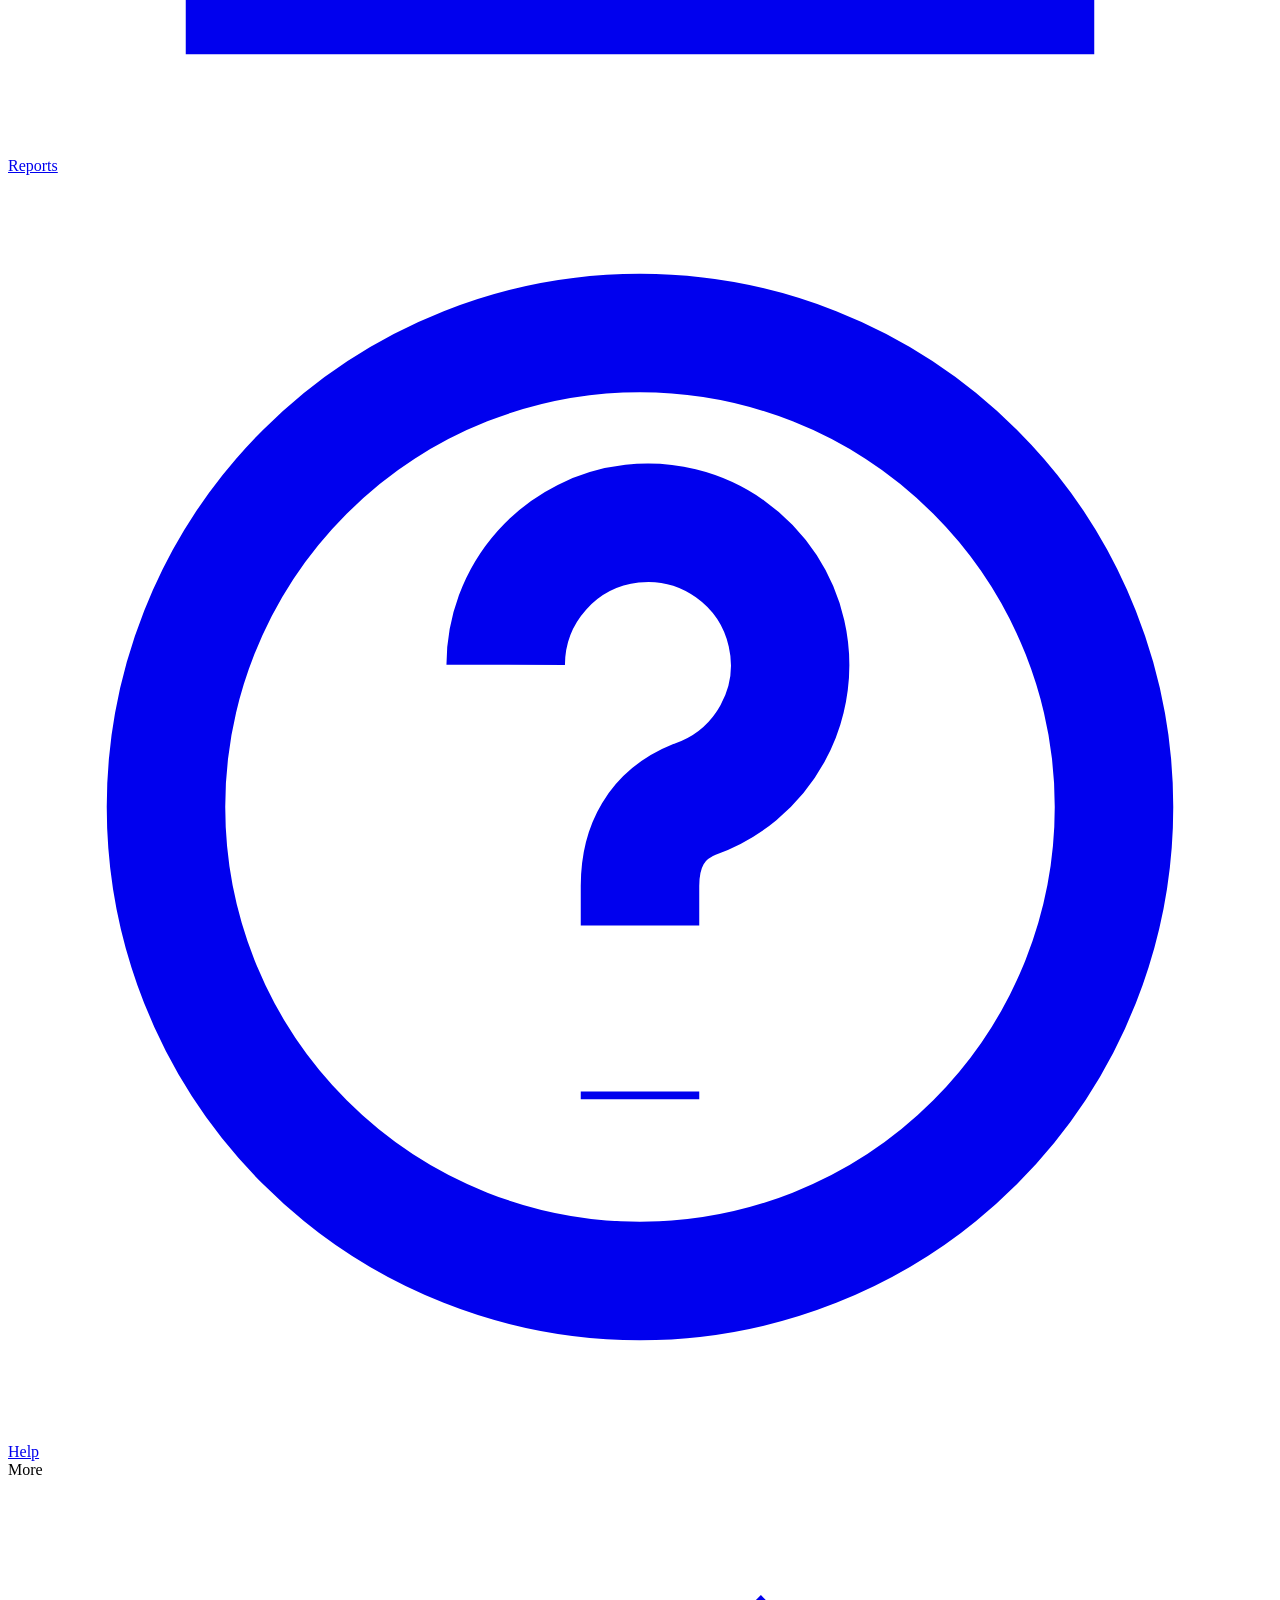
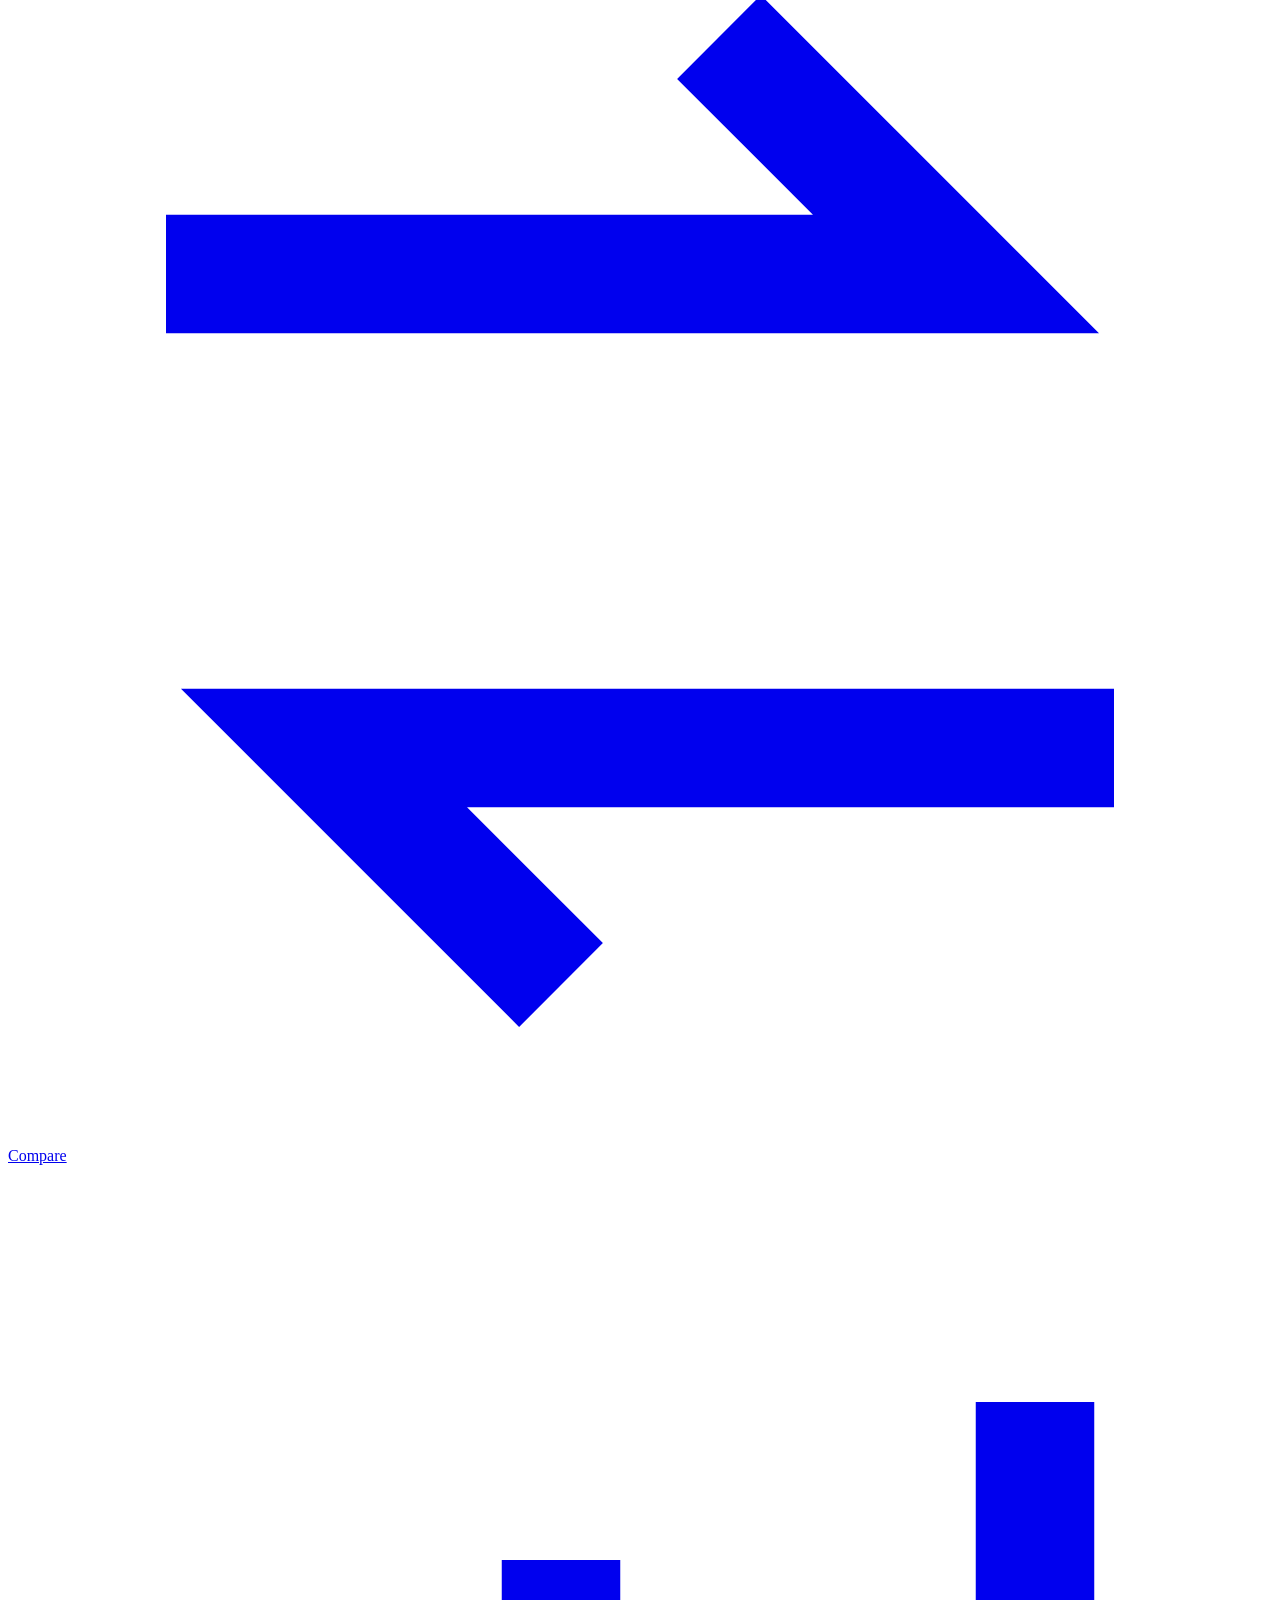
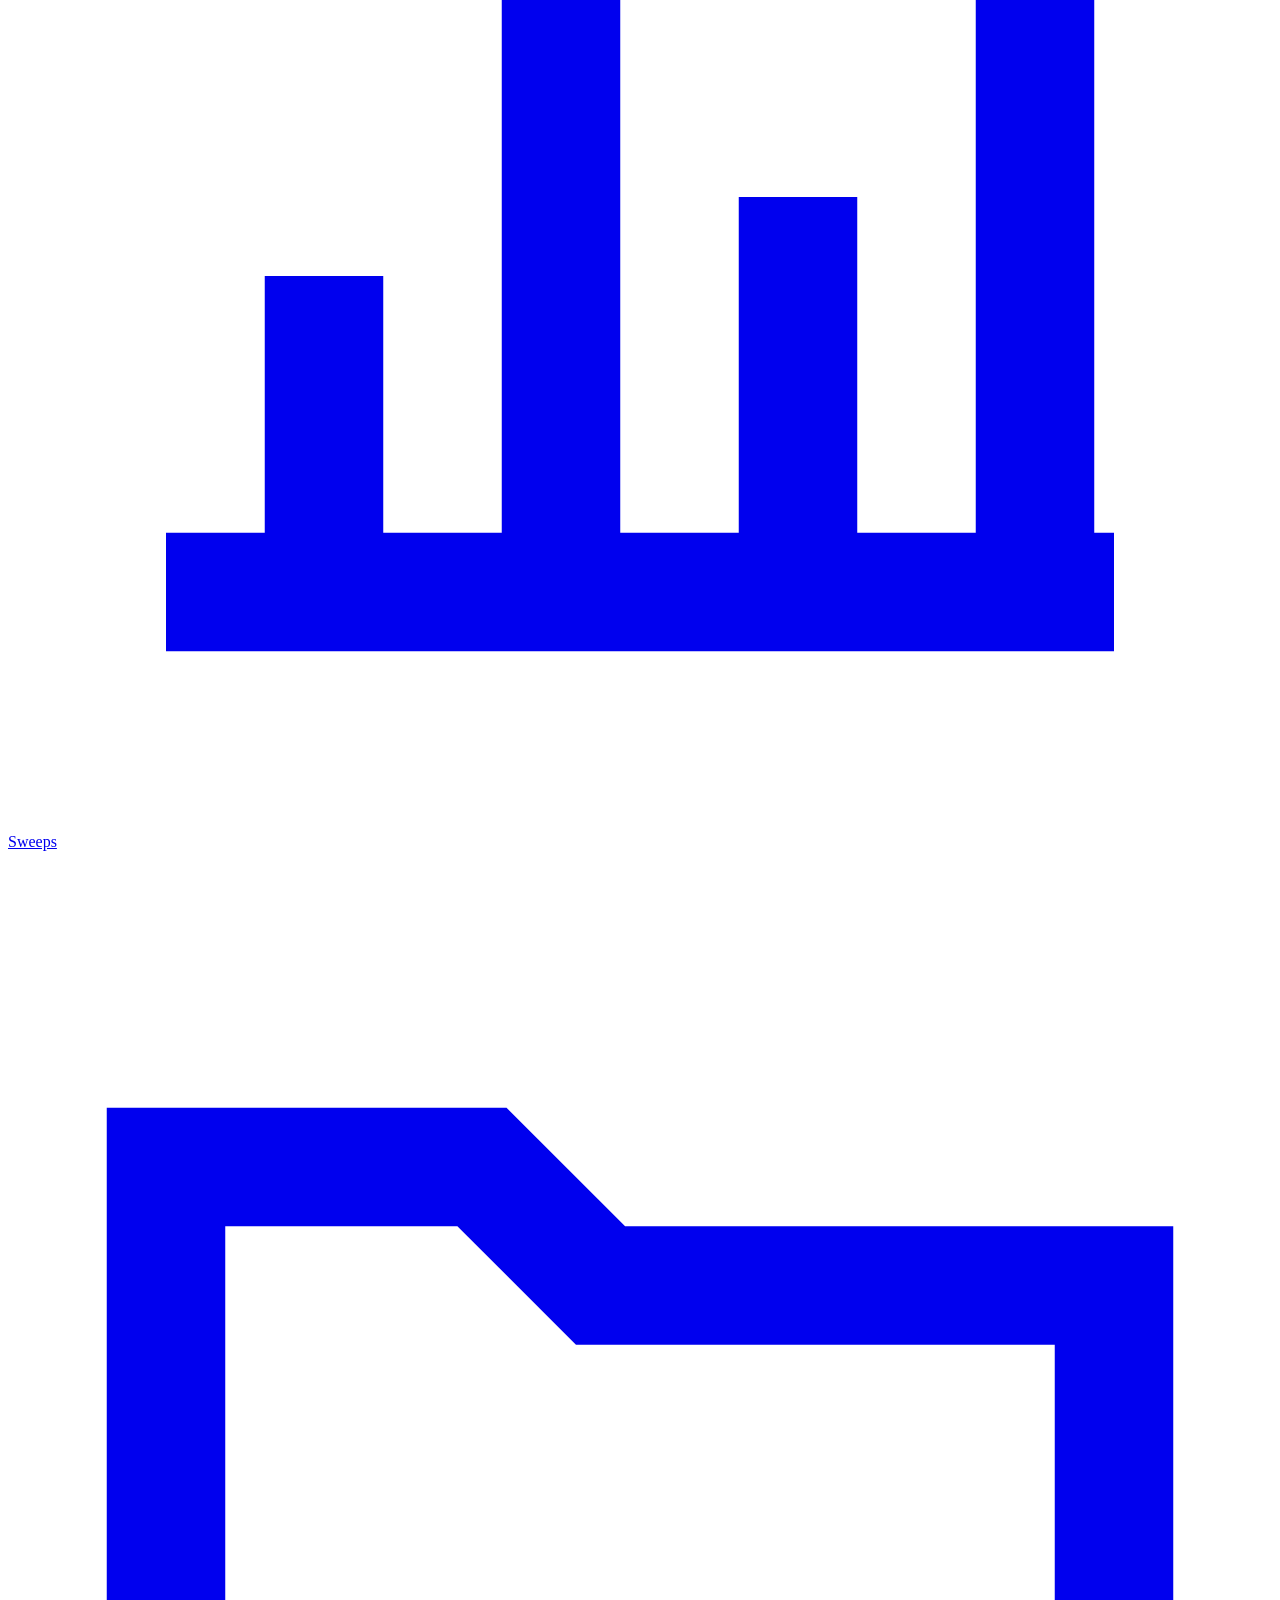
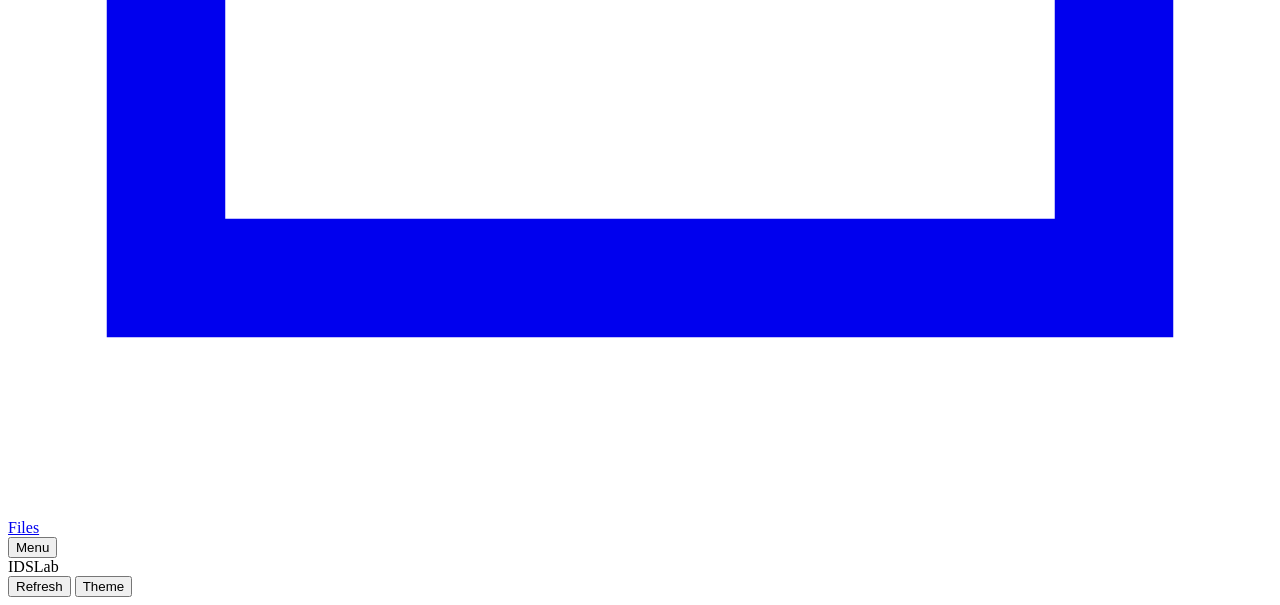
==== commit ea73d0dd: "Redesign the dashboard around experiments The home page lists experiments: a config and the results " ====
--- a/src/idslab/dashboard/static/index.html
+++ b/src/idslab/dashboard/static/index.html
@@ -5,47 +5,45 @@
 <head>
 <meta charset="utf-8">
 <meta name="viewport" content="width=device-width, initial-scale=1">
-<title>IDSLab Dashboard</title>
+<title>IDSLab</title>
 <link rel="icon" href="data:,">
 <link rel="stylesheet" href="/static/styles.css">
 </head>
 <body>
+<a class="skip" href="#view">Skip to the page</a>
 <div class="app" id="app">
   <aside class="sidebar" id="sidebar">
     <div class="brand">
-      <div class="brand-mark">IL</div>
+      <div class="brand-mark" aria-hidden="true">IL</div>
       <div><h1>IDSLab</h1><p>Staged intrusion detection evaluation</p></div>
     </div>
     <nav class="nav" aria-label="Main">
-      <div class="nav-label">Workbench</div>
-      <a href="#/" data-nav="overview"><svg viewBox="0 0 16 16" fill="none" stroke="currentColor" stroke-width="1.5"><path d="M2 7l6-5 6 5v7H2z"/><path d="M6 14v-4h4v4"/></svg><span>Overview</span></a>
-      <a href="#/configs" data-nav="configs"><svg viewBox="0 0 16 16" fill="none" stroke="currentColor" stroke-width="1.5"><path d="M4 2h5l3 3v9H4z"/><path d="M9 2v3h3M6 8h4M6 11h4"/></svg><span>Configs</span></a>
-      <a href="#/builder" data-nav="builder"><svg viewBox="0 0 16 16" fill="none" stroke="currentColor" stroke-width="1.5"><rect x="1.5" y="2" width="5" height="4" rx="1"/><rect x="9.5" y="2" width="5" height="4" rx="1"/><rect x="5.5" y="10" width="5" height="4" rx="1"/><path d="M4 6v2h4v2M12 6v2H8"/></svg><span>Builder</span></a>
-      <a href="#/new" data-nav="new"><svg viewBox="0 0 16 16" fill="none" stroke="currentColor" stroke-width="1.5"><rect x="2" y="2" width="12" height="12" rx="2"/><path d="M8 5v6M5 8h6"/></svg><span>New config</span></a>
-      <a href="#/runs" data-nav="runs"><svg viewBox="0 0 16 16" fill="none" stroke="currentColor" stroke-width="1.5"><path d="M2 14h12M4 11V7M8 11V3M12 11V8"/></svg><span>Runs</span></a>
-      <a href="#/compare" data-nav="compare"><svg viewBox="0 0 16 16" fill="none" stroke="currentColor" stroke-width="1.5"><path d="M2 5h10l-3-3M14 11H4l3 3"/></svg><span>Compare</span></a>
-      <a href="#/sweeps" data-nav="sweeps"><svg viewBox="0 0 16 16" fill="none" stroke="currentColor" stroke-width="1.5"><path d="M2 13h12M4 13V9M7 13V5M10 13V8M13 13V3"/></svg><span>Sweeps</span></a>
-      <a href="#/job" data-nav="job"><svg viewBox="0 0 16 16" fill="none" stroke="currentColor" stroke-width="1.5"><path d="M4 3l9 5-9 5z"/></svg><span>Job</span></a>
-      <div class="nav-label">Tools</div>
-      <a href="#/command/run" data-nav="command-run"><svg viewBox="0 0 16 16" fill="none" stroke="currentColor" stroke-width="1.5"><circle cx="8" cy="8" r="6"/><path d="M7 5.5l3 2.5-3 2.5z"/></svg><span>Run a config</span></a>
-      <a href="#/command/report" data-nav="command-report"><svg viewBox="0 0 16 16" fill="none" stroke="currentColor" stroke-width="1.5"><path d="M3 2h10v12H3z"/><path d="M5.5 10V8M8 10V5.5M10.5 10V7"/></svg><span>Rebuild report</span></a>
-      <a href="#/command/export-splits" data-nav="command-export-splits"><svg viewBox="0 0 16 16" fill="none" stroke="currentColor" stroke-width="1.5"><path d="M8 2v8M5 7l3 3 3-3"/><path d="M3 12v2h10v-2"/></svg><span>Export splits</span></a>
-      <a href="#/example" data-nav="example"><svg viewBox="0 0 16 16" fill="none" stroke="currentColor" stroke-width="1.5"><path d="M3 4h10M3 8h10M3 12h6"/></svg><span>Example data</span></a>
-      <a href="#/files" data-nav="files"><svg viewBox="0 0 16 16" fill="none" stroke="currentColor" stroke-width="1.5"><path d="M2 4h4l1.5 1.5H14V13H2z"/></svg><span>Files</span></a>
+      <a href="#/" data-nav="experiments"><svg aria-hidden="true" viewBox="0 0 16 16" fill="none" stroke="currentColor" stroke-width="1.5"><rect x="1.5" y="2" width="5" height="4" rx="1"/><rect x="9.5" y="2" width="5" height="4" rx="1"/><rect x="5.5" y="10" width="5" height="4" rx="1"/><path d="M4 6v2h4v2M12 6v2H8"/></svg><span>Experiments</span></a>
+      <a href="#/templates" data-nav="templates"><svg aria-hidden="true" viewBox="0 0 16 16" fill="none" stroke="currentColor" stroke-width="1.5"><path d="M4 2h5l3 3v9H4z"/><path d="M9 2v3h3M6 8h4M6 11h4"/></svg><span>Templates</span></a>
+      <a href="#/datasets" data-nav="datasets"><svg aria-hidden="true" viewBox="0 0 16 16" fill="none" stroke="currentColor" stroke-width="1.5"><ellipse cx="8" cy="4" rx="5" ry="2"/><path d="M3 4v8c0 1.1 2.2 2 5 2s5-.9 5-2V4M3 8c0 1.1 2.2 2 5 2s5-.9 5-2"/></svg><span>Datasets</span></a>
+      <a href="#/jobs" data-nav="jobs"><svg aria-hidden="true" viewBox="0 0 16 16" fill="none" stroke="currentColor" stroke-width="1.5"><path d="M4 3l9 5-9 5z"/></svg><span>Jobs</span></a>
+      <a href="#/reports" data-nav="reports"><svg aria-hidden="true" viewBox="0 0 16 16" fill="none" stroke="currentColor" stroke-width="1.5"><path d="M3 2h10v12H3z"/><path d="M5.5 10V8M8 10V5.5M10.5 10V7"/></svg><span>Reports</span></a>
+      <a href="#/help" data-nav="help"><svg aria-hidden="true" viewBox="0 0 16 16" fill="none" stroke="currentColor" stroke-width="1.5"><circle cx="8" cy="8" r="6"/><path d="M6.3 6.2a1.8 1.8 0 1 1 2.4 1.7c-.5.2-.7.6-.7 1.1v.5M8 11.6v.1"/></svg><span>Help</span></a>
+      <div class="nav-label">More</div>
+      <a href="#/compare" data-nav="compare" class="minor"><svg aria-hidden="true" viewBox="0 0 16 16" fill="none" stroke="currentColor" stroke-width="1.5"><path d="M2 5h10l-3-3M14 11H4l3 3"/></svg><span>Compare</span></a>
+      <a href="#/sweeps" data-nav="sweeps" class="minor"><svg aria-hidden="true" viewBox="0 0 16 16" fill="none" stroke="currentColor" stroke-width="1.5"><path d="M2 13h12M4 13V9M7 13V5M10 13V8M13 13V3"/></svg><span>Sweeps</span></a>
+      <a href="#/files" data-nav="files" class="minor"><svg aria-hidden="true" viewBox="0 0 16 16" fill="none" stroke="currentColor" stroke-width="1.5"><path d="M2 4h4l1.5 1.5H14V13H2z"/></svg><span>Files</span></a>
     </nav>
     <div class="side-foot" id="side-foot"></div>
   </aside>
   <div class="main">
     <header class="topbar">
-      <button class="btn small menu-btn" id="menu-btn" type="button" aria-label="Open menu">Menu</button>
-      <div class="crumbs" id="crumbs">IDSLab</div>
+      <button class="btn small menu-btn" id="menu-btn" type="button" aria-label="Open the menu" aria-controls="sidebar" aria-expanded="false">Menu</button>
+      <nav class="crumbs" id="crumbs" aria-label="Breadcrumb">IDSLab</nav>
       <div class="spacer"></div>
+      <a class="job-pill hidden" id="job-pill" href="#/jobs" aria-label="Running job"></a>
       <button class="btn small" id="refresh-btn" type="button">Refresh</button>
-      <button class="btn small" id="theme-btn" type="button" aria-label="Toggle color theme">Theme</button>
+      <button class="btn small" id="theme-btn" type="button">Theme</button>
     </header>
     <main class="content" id="view" tabindex="-1"></main>
   </div>
 </div>
+<div id="live" class="sr-only" aria-live="polite" aria-atomic="true"></div>
 <script type="module" src="/static/app.js"></script>
 </body>
 </html>
